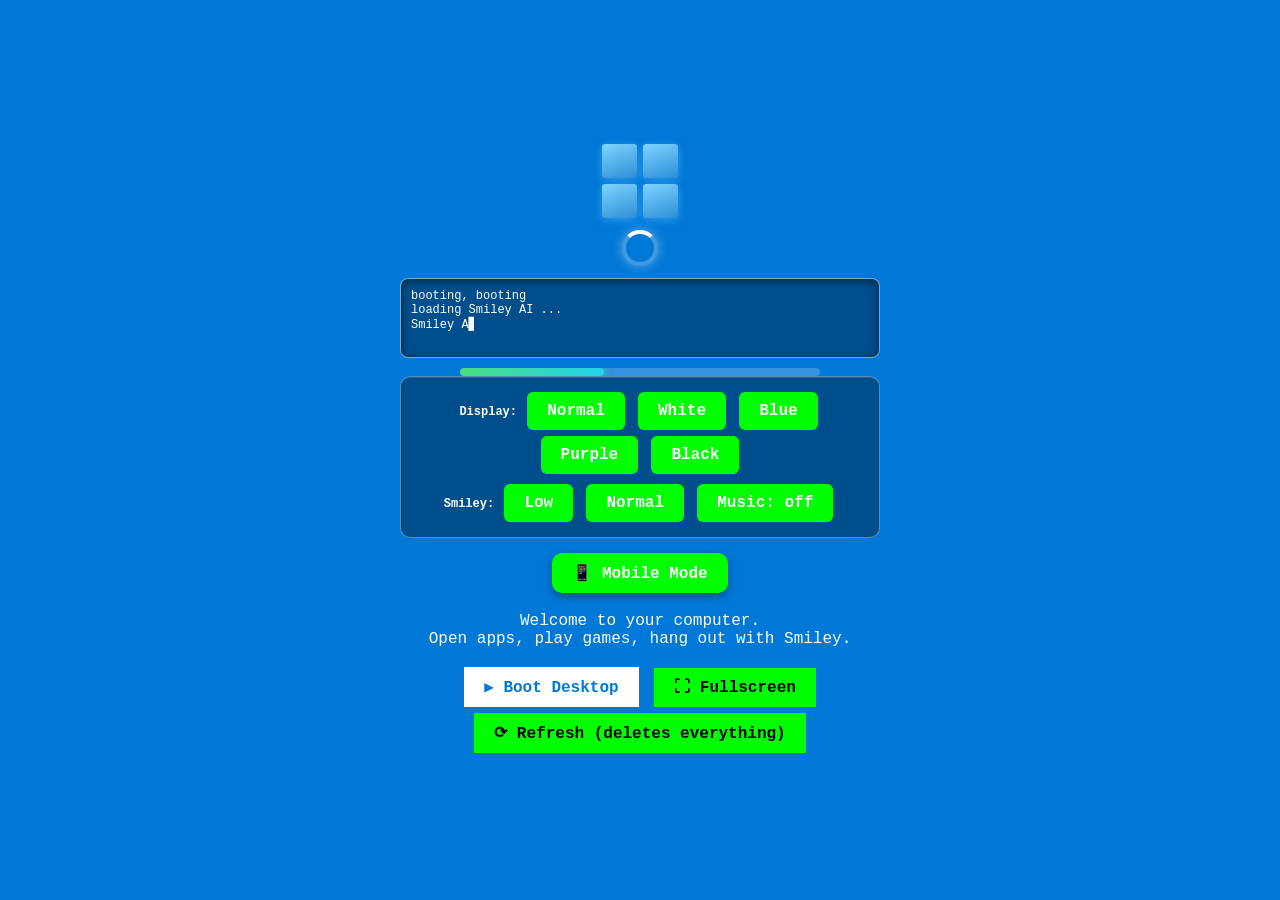
==== index.html @ 7a33d4a6 "Mobile + AI bug fix batch - Apps now open on single click (dblclick never fired on mobile/touch,   s" ====
<!DOCTYPE html>
<html lang="en">
<head>
<meta charset="UTF-8" />
<meta name="viewport" content="width=device-width, initial-scale=1.0" />
<title>Smiley AI</title>
<link rel="stylesheet" href="style.css?v=76" />
</head>
<body>

<!-- BOOT SCREEN - Windows-style booting with settings on the loading screen -->
<div id="boot">
  <div class="boot-screen">
    <div class="win-logo"><span></span><span></span><span></span><span></span></div>
    <div class="win-boot-text">Starting Windows</div>
    <div class="spinner"></div>
    <div id="bootLog"></div>
    <div class="boot-bar"><div class="boot-fill" id="bootFill"></div></div>
    <div class="boot-settings">
      <div><b>Display:</b>
        <button onclick="setWallpaper('default')">Normal</button>
        <button onclick="setWallpaper('white')">White</button>
        <button onclick="setWallpaper('blue')">Blue</button>
        <button onclick="setWallpaper('purple')">Purple</button>
        <button onclick="setWallpaper('black')">Black</button>
      </div>
      <div><b>Smiley:</b>
        <button onclick="applySmileyDetail('low')">Low</button>
        <button onclick="applySmileyDetail('normal')">Normal</button>
        <button id="bootMusicBtn" onclick="toggleMusic()">Music: off</button>
      </div>
    </div>
    <div class="mode-pick">
      <button id="mobileModeBtn" onclick="enableMobileMode()">📱 Mobile Mode</button>
    </div>
    <p>Welcome to your computer.<br>Open apps, play games, hang out with Smiley.</p>
    <div>
      <button id="powerBtn">▶ Boot Desktop</button>
      <button onclick="toggleFullscreen()">⛶ Fullscreen</button>
      <button onclick="location.reload()">⟳ Refresh (deletes everything)</button>
    </div>
  </div>
</div>

<!-- DESKTOP -->
<div id="desktop" class="hidden">
  <div id="icons"></div>
  <div id="windows"></div>

  <!-- Smiley AI desktop pet - cute normal round smiley ball -->
  <div id="smiley" class="hidden">
    <div id="smileyBubble" class="hidden"></div>
    <div id="smileyHat" class="hidden">🎩</div>
    <div id="smileyFace" data-mood="normal" data-detail="normal" data-outfit="none" title="Smiley AI - click to talk, drag to move">
      <div class="s-ear left"></div>
      <div class="s-ear right"></div>
      <div class="s-pixel"></div>
      <div class="s-freckle f1"></div>
      <div class="s-freckle f2"></div>
      <div class="s-freckle f3"></div>
      <div class="s-freckle f4"></div>
      <div class="s-shine"></div>
      <div class="s-cheek left"></div>
      <div class="s-cheek right"></div>
      <div class="s-diamond d1"></div>
      <div class="s-diamond d2"></div>
      <div class="s-diamond d3"></div>
      <div class="s-eyes">
        <div class="s-eye left"><div class="s-pupil"></div><div class="s-sparkle"></div></div>
        <div class="s-eye right"><div class="s-pupil"></div><div class="s-sparkle"></div></div>
      </div>
      <div class="s-mouth"><div class="s-tongue"></div></div>
      <div class="s-shadow"></div>
      <!-- little pop-up hands: hidden unless gesturing (wave / point / thumbs up / down) -->
      <div id="handL" class="s-hand left hidden">👋</div>
      <div id="handR" class="s-hand right hidden">👋</div>
    </div>
  </div>

  <!-- finger/cursor indicator: shows where your mouse or finger is -->
  <div id="fingerCursor">👆</div>

  <!-- MAFIA REVENGE: screen breaks, pixel hand crushes Smiley -->
  <div id="mafiaScreen" class="hidden">
    <div class="crack-overlay"></div>
    <div class="pixel-hand">
      <div class="hand-palm">
        <div class="finger f1"></div><div class="finger f2"></div><div class="finger f3"></div><div class="finger f4"></div>
        <div class="hand-thumb"></div>
      </div>
      <div class="held-smiley"><div class="hs-eye l"></div><div class="hs-eye r"></div><div class="hs-mouth"></div></div>
    </div>
    <div id="bloodSplatter" class="hidden"></div>
    <div class="mafia-text" id="mafiaText"></div>
    <button class="mafia-btn hidden" id="mafiaSellBtn" onclick="startSelling()">🍔 Start selling burgers to survive</button>
  </div>
  <!-- BURGER STAND: earn money for a new computer -->
  <div id="burgerScreen" class="hidden">
    <div class="grill-scene">
      <div class="smoke"></div><div class="smoke s2"></div><div class="smoke s3"></div>
      <div class="grill"></div>
    </div>
    <div class="burger-stand">
      <h2>🍔 Burger Stand</h2>
      <p id="burgerMsg">Tap to grill! Get $10,000 for a new computer.</p>
      <div class="burger-stats">
        <span>Cash: $<b id="burgerCash">0</b></span>
        <span>Goal: $10,000</span>
      </div>
      <button class="burger-btn" id="burgerBtn" onclick="sellBurger()">🍔 GRILL!</button>
      <div class="burger-actions">
        <button onclick="buyNewComputer()">💻 Buy new computer ($10,000)</button>
        <button onclick="buySmileyInstaller()">📦 Buy Installer for Smiley ($500)</button>
        <button onclick="closeBurger()">✕ Close</button>
      </div>
    </div>
  </div>

  <!-- rival AI pets: appear right next to Smiley when downloaded -->
  <div id="pets">
    <div id="petClippy" class="pet hidden"><div class="pet-bub hidden"></div><div class="pet-face clippy-face"><div class="c-eye l"></div><div class="c-eye r"></div><div class="c-mouth"></div></div><div class="pet-name">Clippy</div></div>
    <div id="petByte" class="pet hidden"><div class="pet-bub hidden"></div><div class="pet-face byte-face"><div class="b-antenna"></div><div class="b-eye l"></div><div class="b-eye r"></div><div class="b-mouth"></div></div><div class="pet-name">Byte</div><div id="stolenBoy" class="hidden">🎮</div></div>
    <div id="petLiam" class="pet hidden"><div class="pet-bub hidden"></div><div class="pet-face liam-face"><div class="li-eye l"></div><div class="li-eye r"></div><div class="li-mouth"></div></div><div class="pet-name">Liam</div></div>
    <div id="petScythe" class="pet hidden"><div class="pet-bub hidden"></div><div class="pet-face scythe-face"><div class="s-hat"></div><div class="sc-eye l"></div><div class="sc-eye r"></div><div class="sc-mouth"></div></div><div class="pet-name">Scythe</div></div>
  </div>

  <!-- VERITY MODE: fake hack + blue screen + demonic Smiley -->
  <div id="hackText" class="hidden"></div>
  <div id="bsod" class="hidden">
    <div class="bsod-box">
      <div style="font-size:80px;">:(</div>
      <h2>Your PC ran into a problem and needs to restart.</h2>
      <p>We're just collecting some error info, and then we'll restart for you.</p>
      <p style="font-size:12px;">For more information visit https://www.windows.com/stopcode<br>Stop code: VERITY.EXE</p>
    </div>
  </div>
  <div id="verityReboot" class="hidden">
    <div class="verity-card">
      <p>Smiley is waiting.</p>
      <button onclick="endVerity()">[ Reboot computer ]</button>
    </div>
  </div>
  <!-- DELETE SMILEY MODE: blue screen with animated AI text (no blah blah) -->
  <div id="deleteScreen" class="hidden">
    <div class="bsod-box">
      <div style="font-size:60px;">:(</div>
      <h2>Pixel OS ran into a problem</h2>
      <div id="deleteType"></div>
      <button id="deleteReboot" class="hidden" onclick="endDeleteSmiley()">[ ??? Reboot ]</button>
    </div>
  </div>
  <!-- SMILEY RAMPAGE: angry Smiley uses root commands to delete your computer -->
  <div id="rampageScreen" class="hidden">
    <div class="bsod-box">
      <div style="font-size:60px;">😠</div>
      <h2>DELETED BY SMILEY</h2>
      <div id="rampageType"></div>
      <button id="rampageReboot" class="hidden" onclick="endSmileyRampage()">[ ??? Reboot ]</button>
    </div>
  </div>
  <div id="demonScreen" class="hidden">
    <div class="demon-box">
      <div id="demonFace" data-mood="demonic">
        <div class="s-eyes">
          <div class="s-eye left"><div class="s-pupil"></div></div>
          <div class="s-eye right"><div class="s-pupil"></div></div>
        </div>
        <div class="s-mouth"></div>
      </div>
      <p id="demonText">Why did you say his name?</p>
      <button onclick="endVerity()">[ click to reboot ]</button>
    </div>
  </div>
  <!-- fire alarm aftermath: reboot button -->
  <div id="fireScreen" class="hidden">
    <div class="boom-box">
      <div style="font-size:60px;">🧯</div>
      <h2>FIRE ALARM PULLED.</h2>
      <p>Everything donated to the fire.</p>
      <button onclick="rebootFire()">[ Reboot ]</button>
    </div>
  </div>
  <!-- sprinkler rain inside the room -->
  <div id="sprinkler" class="hidden"></div>
  <!-- water damage shutdown -->
  <div id="waterScreen" class="hidden">
    <div class="boom-box">
      <div style="font-size:60px;">💧</div>
      <h2>Water damaged, shutting down</h2>
    </div>
  </div>
  <div id="flash"></div>
  <!-- Byte farewell secret ending -->
  <div id="byteEnding" class="hidden">
    <div class="boom-box">
      <div style="font-size:50px;">🤖🏠</div>
      <div id="byteEndingText"></div>
      <button onclick="endByteEnding()">[ Continue ]</button>
    </div>
  </div>
  <!-- Scythe aftermath: cyan display, black letters (drag the note to a corner to undo it) -->
  <div id="aftermath" class="hidden">
    <div class="aftermath-box">
      <h2 id="scytheNote" title="grab me... drag me to a corner...">Sorry! I got everything!</h2>
      <p>- ScytheAI</p>
      <p class="aftermath-hint">The note feels loose. Maybe drag it into a corner?</p>
      <button onclick="location.reload()">[ Start over ]</button>
    </div>
  </div>
  <!-- hostile hack: plain white display + forced Delete All panel -->
  <div id="whiteScreen" class="hidden"></div>
  <div id="hackPanel" class="hidden">
    <div class="hack-panel-box">
      <h3>SMILEY.EXE</h3>
      <p>Taking over...</p>
      <button id="deleteAllBtn">Delete All</button>
    </div>
  </div>
  <div id="boomScreen" class="hidden">
    <div class="boom-box">
      <div style="font-size:60px;">💥</div>
      <h2>Valuable AI gone.</h2>
      <p>The computer crashed.</p>
      <button onclick="endBoom()">[ Reboot ]</button>
    </div>
  </div>

  <!-- TASKBAR -->
  <div id="taskbar">
    <button id="startBtn">☰ Start</button>
    <div id="taskItems"></div>
    <div id="cashHud" title="Fake cash - earn it in Games">💰 $5000</div>
    <button id="gbBtn" onclick="quickArcade()" title="Game Boy - quick play for Smiley">🎮</button>
    <button id="scytheRunner" class="hidden" onclick="scytheRun()" title="ScytheAI runner">😱 ScytheAI runner</button>
    <button id="testBtn" class="hidden" onclick="openApp('test')" title="Test Room">🧪</button>
    <button id="closeAllBtn" title="Delete all pop-ups (close all windows)" onclick="closeAllPopups()">✕ pop-ups</button>
    <button id="offBtn" title="Turn off the PC (pause)" onclick="togglePower()">⏻ Off</button>
    <button id="fsBtn" title="Fullscreen" onclick="toggleFullscreen()">⛶ Full</button>
    <button id="putDownBtn" title="Put down the computer and stare at your desk" onclick="putDown()">✋ Put Down</button>
    <div id="clock">12:00</div>
  </div>
  <!-- Steam Support rescue: 7-second window during hacks -->
  <button id="sosBtn" class="hidden" onclick="steamRescue()">🆘 STEAM SUPPORT - say HELP! (<span id="sosN">7</span>s)</button>
  <!-- ScytheAI phone call overlay -->
  <div id="scytheCall" class="hidden">
    <div class="scythe-box">
      <h3>🤠 ScytheAI on the line...</h3>
      <div id="scytheChat"></div>
      <button onclick="hangUpScythe(false)">Hang up</button>
    </div>
  </div>
  <!-- right-click / double-click icon menu (delete icons, delete Smiley AI) -->
  <div id="iconMenu" class="hidden"></div>
  <!-- binary downstream rain for hack mode -->
  <div id="matrix" class="hidden"></div>
  <!-- Incoming spam call popup -->
  <div id="callPopup" class="hidden">
    <div class="call-box">
      <div class="call-ring">📞</div>
      <div id="callFrom">Unknown Number</div>
      <p>Incoming call... answer?</p>
      <div>
        <button id="callAnswer" onclick="answerCall()">Answer</button>
        <button id="callDecline" onclick="declineCall()">Decline</button>
        <button id="callBan" onclick="banCaller()">🚫 Ban</button>
      </div>
    </div>
  </div>
  <!-- Corrupted PC screen (answered spam without Ultra/Admin) -->
  <div id="corruptScreen" class="hidden">
    <div class="bsod-box">
      <div style="font-size:60px;">☠️</div>
      <h2>PC CORRUPTED</h2>
      <div id="corruptType"></div>
      <button id="corruptReboot" class="hidden" onclick="endCorrupt()">[ Reboot ]</button>
    </div>
  </div>
  <!-- PC OFF pause screen: Smiley peeks over the corner -->
  <div id="offScreen" class="hidden">
    <div class="off-box">
      <div style="font-size:50px;">💤</div>
      <h2>PC OFF - paused</h2>
      <p>Everything is taking a nap.</p>
      <button onclick="togglePower()">⏻ Turn back on</button>
    </div>
  </div>
  <!-- PUT DOWN: a normal room - you step away and stare at your desk -->
  <div id="deskScreen" class="hidden">
    <div class="room-wall"></div>
    <div class="room-window"><div class="room-sun"></div></div>
    <div class="room-poster">HANG<br>IN<br>THERE</div>
    <div class="room-alarm" onclick="pullFireAlarm()" title="pull it... if you dare">🔥<br>FIRE</div>
    <div class="room-dim hidden" id="roomDim"></div>
    <div class="room-floor"></div>
    <div class="room-rug"></div>
    <div class="room-desk">
      <div class="rm-coffee" id="roomCoffee" onclick="sipCoffee()" title="sip the coffee"><div class="steam s1"></div><div class="steam s2"></div><div class="steam s3"></div><div class="cup"></div></div>
      <div class="rm-papers"><div class="sheet p1"></div><div class="sheet p2"></div><div class="sheet p3"></div></div>
      <div class="rm-pc"><div class="rm-screen"><div class="rm-bubble">come back!</div><div class="rm-smiley"><div class="rm-eye l"></div><div class="rm-eye r"></div><div class="rm-grin"></div><div class="rm-fist f1"></div><div class="rm-fist f2"></div></div></div><div class="rm-base"></div></div>
      <div class="rm-plant"><div class="leaf l1"></div><div class="leaf l2"></div><div class="leaf l3"></div><div class="pot"></div></div>
    </div>
    <div class="room-pets" id="roomPets"></div>
    <div class="desk-hand">🤚</div>
    <div class="room-caption">
      <h2>Computer: put down.</h2>
      <p id="deskLine">You're looking at your room...</p>
      <button onclick="pickUp()">🖐️ Pick back up</button>
    </div>
  </div>
  <div id="startMenu" class="hidden">
    <button data-app="files">📁 Files</button>
    <button data-app="mail">📧 Mail</button>
    <button data-app="terminal">⌨️ Terminal</button>
    <button data-app="browser">🌐 Browser</button>
    <button data-app="paint">🎨 Paint</button>
    <button data-app="slides">📊 Slides</button>
    <button data-app="games">🎮 Games</button>
    <button data-app="phone">📞 Phone</button>
    <button data-app="firewall">🧱 Firewall</button>
    <button data-app="updates">📋 Updates</button>
    <button data-app="smiley">🙂 Smiley AI</button>
    <button data-app="settings">⚙️ Settings</button>
    <button data-app="installer">📦 Installer</button>
    <button data-app="trash">🗑️ Trash</button>
    <button data-app="dl_clippy">📎 ClippyPlus</button>
    <button data-app="dl_byte">🤖 ByteBuddy</button>
    <button data-app="smileyorg">🌟 Smiley.org</button>
    <button data-app="liam">🧠 Liam AI</button>
    <button data-app="admin" id="startAdmin" class="hidden">🛡️ Admin</button>
  </div>
</div>

<script src="script.js?v=76"></script>
</body>
</html>
---- style.css ----
/* Pixel OS - simple retro desktop style */
* { box-sizing: border-box; font-family: "Courier New", monospace; }
body { margin: 0; background: #1e1e2e; overflow: hidden; user-select: none; }
.hidden { display: none !important; }

/* Boot */
#boot {
  height: 100vh; display: flex; align-items: center; justify-content: center;
  background: #111; color: #0f0;
}
.boot-box { text-align: center; border: 2px solid #0f0; padding: 32px; max-width: 460px; }
.boot-logo { font-size: 28px; font-weight: bold; margin-bottom: 12px; }
/* boot-up log on the main screen */
#bootLog { background: black; border: 1px solid #0f0; text-align: left; font-size: 12px; padding: 10px; min-height: 110px; white-space: pre-wrap; margin-bottom: 12px; }
#bootLog::after { content: "▊"; animation: cursorblink 1s infinite; }
/* settings */
.set-row { margin: 8px 0; }
.set-row label { display: block; padding: 6px; border: 1px solid #ccc; margin-bottom: 4px; cursor: pointer; background: white; }
.set-row input { margin-right: 6px; }
/* LOW: plain round ball - just an emoji, floating */
#smileyFace[data-detail="low"] { background: transparent; border-color: transparent; filter: none; animation: smiley-float 2.4s ease-in-out infinite; }
#smileyFace[data-detail="low"] > *:not(.s-shadow) { display: none; }
#smileyFace[data-detail="low"]::after { content: "🙂"; font-size: 58px; line-height: 64px; }
#smiley.demonic #smileyFace[data-detail="low"]::after { display: none; }
#smiley.eyes-peek #smileyFace::after, #smiley.eyes-peek #smileyFace::before { display: none; }
/* (pulse ring removed - no pulsing effects) */
button { cursor: pointer; font-family: inherit; }
#boot button {
  background: #0f0; border: none; padding: 10px 20px; font-size: 16px; font-weight: bold; margin: 3px;
}
#clearBtn { background: #e53e3e !important; color: white; }

/* Desktop */
#desktop {
  height: 100vh;
  background: linear-gradient(135deg, #2b6cb0, #6b46c1);
  position: relative;
  overflow: hidden;
}
#icons { display: flex; flex-direction: row; gap: 14px; padding: 20px; align-items: flex-start; }
.icon-col { display: flex; flex-direction: column; gap: 14px; width: 110px; }
.icon {
  background: rgba(255,255,255,.12); border: 1px solid transparent;
  color: white; text-align: center; padding: 10px 4px; cursor: pointer; border-radius: 8px;
}
.icon:hover { background: rgba(255,255,255,.25); }
.icon .emoji { font-size: 30px; display: block; }
.icon .badge {
  background: red; color: white; font-size: 11px; border-radius: 10px;
  padding: 0 6px; margin-left: 4px;
}
.icon.selected { background: rgba(255,255,255,.35); border-color: white; }
.icon.restricted { opacity: .45; filter: grayscale(1); }
#closeAllBtn { background: #e53e3e; color: white; border: none; padding: 6px 10px; font-size: 12px; }
#offBtn { background: #4a5568; color: white; border: none; padding: 6px 10px; font-size: 12px; }
/* PC OFF pause screen */
#offScreen {
  position: absolute; inset: 0; z-index: 200; background: #000;
  display: flex; align-items: center; justify-content: center;
}
.off-box { text-align: center; color: #888; }
.off-box button { background: #0f0; border: none; padding: 10px 20px; font-weight: bold; margin-top: 10px; }
/* PUT DOWN: a normal room (wall, window, poster, floor, rug, desk) */
#deskScreen { position: absolute; inset: 0; z-index: 200; overflow: hidden; }
.room-wall { position: absolute; top: 0; left: 0; right: 0; height: 62%; background: linear-gradient(#f2ddb8, #e0c193); }
.room-floor {
  position: absolute; bottom: 0; left: 0; right: 0; height: 38%;
  background: repeating-linear-gradient(90deg, #8b5a2b 0 70px, #7d5025 70px 74px), #8b5a2b;
  border-top: 8px solid #5e3c17;
}
.room-window {
  position: absolute; top: 8%; left: 8%; width: 150px; height: 130px;
  background: linear-gradient(#9adcff, #d8f4ff); border: 8px solid white;
  box-shadow: 0 4px 10px rgba(0,0,0,.25); overflow: hidden;
}
.room-window::before, .room-window::after {
  content: ""; position: absolute; background: white;
}
.room-window::before { left: 50%; top: 0; bottom: 0; width: 6px; margin-left: -3px; }
.room-window::after { top: 50%; left: 0; right: 0; height: 6px; margin-top: -3px; }
.room-sun { position: absolute; top: 12px; right: 14px; width: 34px; height: 34px; background: #ffdf3c; border-radius: 50%; box-shadow: 0 0 14px #ffdf3c; }
.room-poster {
  position: absolute; top: 10%; right: 10%; width: 110px; padding: 14px 6px;
  background: #7a2d2d; color: #ffe9c4; font-weight: bold; text-align: center;
  border: 6px solid #4a1d1d; box-shadow: 0 4px 10px rgba(0,0,0,.25);
}
.room-rug {
  position: absolute; bottom: 6%; left: 50%; transform: translateX(-50%);
  width: 340px; height: 70px; background: radial-gradient(ellipse, #b8324f 55%, #7a2033);
  border-radius: 50%;
}
.room-desk {
  position: absolute; bottom: 30%; left: 50%; transform: translateX(-50%);
  background: #6b4218; border: 3px solid #4a2c0d; border-radius: 6px;
  font-size: 34px; padding: 4px 18px 10px; letter-spacing: 6px;
}
.desk-hand { position: absolute; bottom: 44%; left: 50%; margin-left: 130px; font-size: 60px; animation: press-down 2.4s ease-in-out infinite; }
@keyframes press-down { 0%,100% { transform: translateY(-14px); } 50% { transform: translateY(6px); } }
.room-caption {
  position: absolute; bottom: 3%; left: 50%; transform: translateX(-50%);
  background: rgba(0,0,0,.55); color: #ffe9c4; text-align: center;
  padding: 8px 20px; border-radius: 10px;
}
.room-caption h2 { margin: 0 0 2px; font-size: 18px; }
.room-caption p { margin: 0 0 6px; font-size: 13px; }
.room-caption button { background: #ffe9c4; border: none; padding: 8px 18px; font-weight: bold; }
/* Smiley peeks over the corner while the PC is off */
#smiley.peeking { z-index: 201; }
/* eyes-only peek: body gone, just eyes around the corner */
#smiley.eyes-peek #smileyHat, #smiley.eyes-peek .s-hand { display: none !important; }
#smiley.eyes-peek #smileyFace {
  background: transparent; border-color: transparent; box-shadow: none; filter: none;
  animation: peek-sway 3s ease-in-out infinite;
}
#smiley.eyes-peek #smileyFace > :not(.s-eyes) { display: none !important; }
#smiley.eyes-peek .s-eye { width: 18px; height: 26px; background: white; border-color: #222; animation: blink 4.5s infinite; }
#smiley.eyes-peek .s-pupil { animation: look 3s ease-in-out infinite; }
@keyframes peek-sway { 0%,100% { transform: translateX(0); } 50% { transform: translateX(-10px); } }
/* cube mode (new features board) */
#smileyFace[data-shape="cube"] { border-radius: 16px; }
#smileyFace[data-shape="cube"]::after { border-radius: 16px !important; }
/* (tooth removed - no nose) */
/* (tooth removed - no nose) */
/* (tooth removed - no nose) */
/* (tooth removed - no nose) */
#smileyFace[data-facedetail="max"] .s-sparkle { width: 7px; height: 7px; box-shadow: 0 0 6px white; }
#smileyFace[data-facedetail="max"] .s-pupil { width: 9px; height: 12px; }
/* mail from Smiley: he pops up in Mail and talks for real */
.smiley-mail { border: 2px dashed #e0a800 !important; background: #fffbe8 !important; }
/* double-click / right-click icon menu */
#iconMenu {
  position: absolute; z-index: 80; background: #222; color: white;
  border: 1px solid #555; border-radius: 8px; min-width: 170px;
  box-shadow: 4px 4px 0 rgba(0,0,0,.4);
}
#iconMenu button { display: block; width: 100%; background: none; color: white; border: none; text-align: left; padding: 10px; }
#iconMenu button:hover { background: #444; }
#iconMenu button.danger { color: #ff8080; }
.danger-zone { margin-top: 8px; border-top: 2px dashed #e53e3e; padding-top: 8px; }
.danger-zone button { background: #e53e3e; color: white; border: none; padding: 6px 10px; }

/* Windows */
.window {
  position: absolute; width: 420px; max-width: 92vw; height: 300px;
  background: #f5f5f5; border: 2px solid #333; border-radius: 8px 8px 0 0;
  box-shadow: 6px 6px 0 rgba(0,0,0,.4); display: flex; flex-direction: column;
}
.window.focused { z-index: 10 !important; border-color: #000; }
.win-header {
  background: #333; color: white; padding: 6px 10px; cursor: grab;
  display: flex; justify-content: space-between; align-items: center;
}
.win-header button { background: #e53e3e; color: white; border: none; padding: 2px 8px; }
.win-body { padding: 12px; overflow: auto; flex: 1; }
.win-body input[type=text] { padding: 6px; width: 140px; }
.file { padding: 6px; cursor: pointer; border-bottom: 1px solid #ddd; }
.file:hover { background: #e2e8f0; }
.email { border: 1px solid #ccc; margin-bottom: 8px; padding: 8px; cursor: pointer; background: white; }
.email.open { cursor: default; background: #fffff0; }
#termOut { background: black; color: #0f0; height: 170px; overflow-y: auto; padding: 8px; font-size: 13px; }
#termIn { width: 100%; margin-top: 6px; padding: 8px; background: #111; color: #0f0; border: 1px solid #0f0; }

/* Taskbar */
#taskbar {
  position: absolute; bottom: 0; left: 0; right: 0; height: 40px;
  background: #111; color: white; display: flex; align-items: center; gap: 10px; padding: 0 10px;
}
#startBtn { background: #38a169; color: white; border: none; padding: 6px 12px; font-weight: bold; }
#taskItems { flex: 1; display: flex; gap: 6px; }
.task { background: #333; color: white; border: 1px solid #555; padding: 4px 8px; font-size: 12px; }
#startMenu {
  position: absolute; bottom: 40px; left: 0; background: #222;
  display: flex; flex-direction: column; min-width: 160px;
}
#startMenu button { background: none; color: white; border: none; text-align: left; padding: 10px; }
#startMenu button:hover { background: #444; }

/* Smiley AI - cute normal smiley 🙂 with little arms + feet, nicely animated */
#smiley {
  position: absolute; z-index: 50; transition: left 1.2s ease-in-out, top 1.2s ease-in-out;
  display: flex; flex-direction: column; align-items: center;
}
#smileyFace {
  width: 68px; height: 68px;
  background: radial-gradient(circle at 35% 30%, #fff9c2, #ffd21f 52%, #f59e00);
  border: 3px solid #222; border-radius: 50%;
  position: relative; cursor: grab;
  filter: drop-shadow(2px 4px 0 rgba(0,0,0,.35));
  animation: smiley-float 2.4s ease-in-out infinite;
}
#smileyFace:active { cursor: grabbing; }
/* soft squash + stretch float = cuter than a stiff bounce */
@keyframes smiley-float {
  0%,100% { transform: translateY(0) scale(1,1); }
  30% { transform: translateY(-8px) scale(.97,1.04); }
  60% { transform: translateY(0) scale(1.03,.96); }
}
/* walking waddle while moving between corners */
#smiley.walking #smileyFace { animation: smiley-walk .38s ease-in-out infinite; }
@keyframes smiley-walk { 0% { transform: rotate(-9deg) translateY(0) scale(1,1); } 50% { transform: rotate(9deg) translateY(-5px) scale(.98,1.03); } 100% { transform: rotate(-9deg) translateY(0) scale(1,1); } }
.s-eyes { position: absolute; top: 13px; left: 0; right: 0; display: flex; justify-content: center; gap: 12px; }
.s-eye { width: 15px; height: 19px; background: white; border: 2px solid #222; border-radius: 50%; position: relative; overflow: hidden; animation: blink 4.5s infinite; }
@keyframes blink { 0%,93%,100% { transform: scaleY(1); } 96% { transform: scaleY(.08); } }
.s-pupil { width: 7px; height: 10px; background: #222; border-radius: 50%; position: absolute; left: 2px; top: 5px; animation: look 6s ease-in-out infinite; }
@keyframes look { 0%,100% { transform: translate(0,0); } 25% { transform: translate(-2px,1px); } 50% { transform: translate(2px,-1px); } 75% { transform: translate(0,2px); } }
/* cute eye sparkle */
.s-sparkle { width: 4px; height: 4px; background: white; border-radius: 50%; position: absolute; left: 3px; top: 2px; }
/* rosy cheeks = instant cute */
.s-cheek { position: absolute; top: 32px; width: 12px; height: 8px; background: rgba(255,120,120,.55); border-radius: 50%; }
.s-cheek.left { left: 7px; }
.s-cheek.right { right: 7px; }
/* classic 🙂 smile */
.s-mouth { position: absolute; bottom: 10px; left: 50%; transform: translateX(-50%); width: 32px; height: 11px; border: 3px solid #222; border-top: none; border-radius: 2px 2px 24px 24px; background: transparent; transition: all .15s; }
/* talking: jaw opens downward from the top, teeth pinned at the top */
#smileyFace.talking .s-mouth { height: 12px; background: #7c2d12; border-radius: 8px 8px 12px 12px; border-top: 3px solid #222; }
/* white teeth: drop in only while the jaw is open (talking/happy grins), never at rest */
/* soft ground shadow */
.s-shadow { position: absolute; bottom: -19px; left: 50%; transform: translateX(-50%); width: 44px; height: 9px; background: rgba(0,0,0,.25); border-radius: 50%; animation: shadow 2.4s ease-in-out infinite; }
@keyframes shadow { 0%,100% { transform: translateX(-50%) scale(1); opacity: .8; } 30% { transform: translateX(-50%) scale(.8); opacity: .5; } 60% { transform: translateX(-50%) scale(1.05); opacity: .8; } }
/* moods */
#smileyFace[data-mood="happy"] .s-mouth { height: 18px; background: #7c2d12; border-radius: 8px 8px 16px 16px; border-top: 3px solid #222; }
#smileyFace[data-mood="happy"] { background: radial-gradient(circle at 35% 30%, #fff8c0, #ffe45e 55%, #f5c400); }
#smileyFace[data-mood="worried"] .s-mouth { width: 14px; height: 10px; border-radius: 50%; border: 3px solid #222; background: #7c2d12; }
#smileyFace[data-mood="scared"] { background: #fff3bf; }
#smileyFace[data-mood="scared"] .s-eye { height: 20px; }
#smileyFace[data-mood="scared"] .s-mouth { width: 16px; height: 16px; border-radius: 50%; background: #111; }
#smileyFace[data-mood="cool"] .s-eye { background: #222; }
#smileyFace[data-mood="cool"] .s-pupil { display: none; }
#smileyFace[data-mood="cool"] .s-mouth { border-radius: 0; height: 4px; border: none; border-bottom: 4px solid #222; }
/* NEW emotions: sadness, concern, anger */
#smileyFace[data-mood="sad"] { background: radial-gradient(circle at 35% 30%, #dbeafe, #a9c6f5 60%, #7d9bd6); }
#smileyFace[data-mood="sad"] .s-eye { height: 15px; }
#smileyFace[data-mood="sad"] .s-pupil { top: 6px; }
#smileyFace[data-mood="sad"] .s-mouth { width: 24px; height: 12px; border: 3px solid #222; border-bottom: none; border-radius: 16px 16px 0 0; background: transparent; bottom: 10px; }
#smileyFace[data-mood="sad"] .s-cheek { background: rgba(120,150,255,.5); }
#smileyFace[data-mood="concerned"] .s-eye.left { transform: rotate(-8deg); }
#smileyFace[data-mood="concerned"] .s-eye.right { transform: rotate(8deg); height: 21px; }
#smileyFace[data-mood="concerned"] .s-mouth { width: 18px; height: 6px; border: 3px solid #222; border-radius: 6px; background: transparent; }
#smileyFace[data-mood="angry"] { background: radial-gradient(circle at 35% 30%, #ffc9a8, #ff8a5c 55%, #e0521f); }
#smileyFace[data-mood="angry"] .s-eye { height: 14px; background: white; }
#smileyFace[data-mood="angry"] .s-eye.left { transform: rotate(18deg); }
#smileyFace[data-mood="angry"] .s-eye.right { transform: rotate(-18deg); }
#smileyFace[data-mood="angry"] .s-pupil { background: #7a0d0d; }
#smileyFace[data-mood="angry"] .s-mouth { width: 26px; height: 10px; border: 3px solid #222; border-bottom: none; border-radius: 12px 12px 0 0; background: #5b0b0b; bottom: 10px; }
#smileyFace[data-mood="angry"] .s-cheek { background: rgba(200,30,30,.5); }
/* FURIOUS: face gets angrier in stages (angry -> furious) */
#smileyFace[data-mood="furious"] { background: radial-gradient(circle at 35% 30%, #ff9a7a, #d62f1f 55%, #7a0d0d); border-color: #400; animation: furious-shake .25s infinite; }
#smileyFace[data-mood="furious"] .s-eye { height: 12px; background: #fff; }
#smileyFace[data-mood="furious"] .s-eye.left { transform: rotate(28deg); }
#smileyFace[data-mood="furious"] .s-eye.right { transform: rotate(-28deg); }
#smileyFace[data-mood="furious"] .s-pupil { background: black; width: 8px; height: 8px; }
#smileyFace[data-mood="furious"] .s-mouth { width: 30px; height: 14px; background: black; border-color: #400; border-bottom: none; border-radius: 14px 14px 0 0; bottom: 8px; }
@keyframes furious-shake { 0% { transform: translate(-2px,1px) rotate(-4deg); } 50% { transform: translate(2px,-1px) rotate(4deg); } 100% { transform: translate(-2px,1px) rotate(-4deg); } }
/* screen shake while Smiley rampages with root commands */
#desktop.shaking { animation: screenshake .3s infinite; }
@keyframes screenshake { 0% { transform: translate(0,0); } 25% { transform: translate(-5px,3px); } 50% { transform: translate(4px,-4px); } 75% { transform: translate(-3px,-2px); } 100% { transform: translate(3px,2px); } }
/* little pop-up hands for gestures (wave / point / thumbs up / down) */
.s-hand { position: absolute; top: 18px; font-size: 26px; z-index: 2; filter: drop-shadow(1px 2px 0 rgba(0,0,0,.3)); }
.s-hand.left { left: -30px; }
.s-hand.right { right: -30px; }
.s-hand.pop { animation: hand-pop .3s ease-out; }
@keyframes hand-pop { 0% { transform: scale(0); } 70% { transform: scale(1.25); } 100% { transform: scale(1); } }
.s-hand.wave { animation: hand-wave .4s ease-in-out infinite; }
 50% { transform: rotate(22deg); } }
.s-hand.point { transform: rotate(0); }
.s-hand.thumb { animation: thumb-nod .5s ease-in-out 3; }
@keyframes thumb-nod { 0%,100% { transform: translateY(0); } 50% { transform: translateY(-6px); } }
/* custom rounded mitt hands for thumbs (no pointy emoji): yellow fist + thumb nub */
.s-hand.mitt { width: 26px; height: 30px; background: #ffd93b; border: 3px solid #222; border-radius: 13px; font-size: 0; }
.s-hand.mitt::after {
  content: ""; position: absolute; left: -8px; top: -7px; width: 10px; height: 17px;
  background: #ffd93b; border: 3px solid #222; border-radius: 6px; transform: rotate(-10deg);
}
.s-hand.mitt.up::after { border-bottom: none; }
.s-hand.mitt.down { transform: rotate(180deg); }
.s-hand.mitt.down::after { border-bottom: none; }
/* cooler wave: wide arc + speed lines + whole-body sway */
.s-hand.wave { animation: hand-wave-cool .45s ease-in-out infinite; }
@keyframes hand-wave { 0%,100% { transform: rotate(-18deg); } 50% { transform: rotate(22deg); } }
@keyframes hand-wave-cool {
  0%,100% { transform: rotate(-34deg) translateY(0); }
  25% { transform: rotate(30deg) translateY(-5px); }
  50% { transform: rotate(-22deg) translateY(0); }
  75% { transform: rotate(38deg) translateY(-5px); }
}
.s-hand.wave::after {
  content: ""; position: absolute; left: -15px; top: 0; width: 12px; height: 24px;
  border-left: 3px solid rgba(0,0,0,.35); border-radius: 50%;
  animation: whoosh .45s ease-in-out infinite;
}
@keyframes whoosh { 0%,100% { opacity: .25; transform: translateX(3px); } 50% { opacity: .9; transform: translateX(-3px); } }
#smiley.cool-wave { animation: cool-sway .5s ease-in-out 4; }
@keyframes cool-sway { 0%,100% { transform: translateX(0) rotate(0); } 25% { transform: translateX(-5px) rotate(-3deg); } 75% { transform: translateX(5px) rotate(3deg); } }
/* dance: full spin when he obeys a dance command */
#smiley.dancing #smileyFace { animation: dance-spin .45s linear 3; }
@keyframes dance-spin { to { transform: rotate(360deg); } }
/* demonic */
#smiley.demonic #smileyFace { background: #5b0b0b; border-color: red; filter: drop-shadow(0 0 14px red); animation: demon-shake .2s infinite; }
#smiley.demonic .s-eye { background: #ff1a1a; border-color: #600; box-shadow: 0 0 8px red; }
#smiley.demonic .s-pupil { background: black; width: 4px; height: 12px; }
#smiley.demonic .s-mouth { border-color: red; background: black; height: 20px; border-radius: 4px 4px 14px 14px; }
#smiley.demonic .s-cheek { background: rgba(255,0,0,.5); }
@keyframes demon-shake { 0% { transform: translate(-2px,0) rotate(-5deg);} 50% { transform: translate(2px,0) rotate(5deg);} 100% { transform: translate(-2px,0) rotate(-5deg);} }
/* big demonic face on black screen */
#demonFace { width: 140px; height: 140px; background: #5b0b0b; border: 4px solid red; border-radius: 50%; position: relative; margin: 0 auto; animation: demon-shake .2s infinite; box-shadow: 0 0 40px red; }
#demonFace .s-eyes { top: 36px; gap: 22px; }
#demonFace .s-eye { width: 28px; height: 36px; background: #ff1a1a; border-color: #600; box-shadow: 0 0 12px red; }
#demonFace .s-pupil { width: 8px; height: 24px; background: black; left: 8px; top: 4px; }
#demonFace .s-mouth { bottom: 24px; width: 60px; height: 34px; background: black; border-color: red; border-radius: 6px 6px 30px 30px; }
#smileyBubble {
  background: white; border: 2px solid #333; border-radius: 12px;
  padding: 8px 10px; font-size: 13px; max-width: 200px; margin-bottom: 6px;
  box-shadow: 3px 3px 0 rgba(0,0,0,.3); cursor: pointer;
}
#smileyBubble::after { content: " ✕"; color: #999; font-size: 10px; }
#smileyChat { background: white; border: 1px solid #ccc; height: 140px; overflow-y: auto; padding: 8px; font-size: 13px; }
#smileyChat div { margin-bottom: 4px; }

/* Verity mode overlays */
#hackText {
  position: absolute; inset: 0; z-index: 90; background: black; color: #0f0;
  padding: 30px; font-size: 14px; white-space: pre-wrap; pointer-events: none;
}
#bsod, #deleteScreen {
  position: absolute; inset: 0; z-index: 95; background: #1a4fd6; color: white;
  display: flex; align-items: center; justify-content: center;
}
#deleteScreen { z-index: 97; }
.bsod-box { max-width: 520px; padding: 20px; }
#deleteType {
  background: rgba(0,0,0,.35); padding: 12px; min-height: 150px; font-size: 13px;
  white-space: pre-wrap; margin: 12px 0;
}
#deleteType::after { content: "▊"; animation: cursorblink 1s infinite; }
@keyframes cursorblink { 0%,50% { opacity: 1; } 51%,100% { opacity: 0; } }
#deleteReboot { background: white; color: #1a4fd6; border: none; padding: 10px 16px; font-weight: bold; }
#rampageScreen { z-index: 98; background: #7a0d0d; }
#rampageType { background: rgba(0,0,0,.4); padding: 12px; min-height: 130px; font-size: 13px; white-space: pre-wrap; margin: 12px 0; }
#rampageType::after { content: "▊"; animation: cursorblink 1s infinite; }
#rampageReboot { background: white; color: #7a0d0d; border: none; padding: 10px 16px; font-weight: bold; }
#demonScreen {
  position: absolute; inset: 0; z-index: 96; background: black;
  display: flex; align-items: center; justify-content: center;
}
.demon-box { text-align: center; color: red; }
#demonText { font-size: 24px; margin: 16px 0; }
.demon-box button { background: #333; color: white; border: 1px solid red; padding: 8px 16px; }
/* fake cash HUD */
#cashHud { background: #2d5016; color: #9ae66e; border: 1px solid #9ae66e; padding: 4px 10px; font-size: 13px; font-weight: bold; white-space: nowrap; }
/* Games app: tiny mini-games that earn fake cash + shop to spend it */
.game-box { background: white; border: 2px solid #333; border-radius: 8px; padding: 8px; margin-bottom: 8px; }
.game-box h4 { margin: 0 0 6px; }
#clickerBtn { font-size: 28px; background: #ffd93b; border: 2px solid #222; border-radius: 50%; width: 56px; height: 56px; cursor: pointer; }
#clickerBtn:active { transform: scale(.9); }
.shop-row { display: flex; justify-content: space-between; align-items: center; gap: 6px; background: white; border: 1px solid #ccc; padding: 6px; margin-bottom: 4px; font-size: 12px; }
.shop-row button { background: #38a169; color: white; border: none; padding: 5px 10px; }
.shop-row button:disabled { background: #999; }
/* ULTRA detail: every-pixel-packed - dotted texture, freckles, gloss sweep, big sparkles */
.s-pixel, .s-freckle, .s-shine { display: none; }
/* (sheen sweep removed - no pulsing effects) */
/* (pulse ring removed - no pulsing effects) */
/* hat for Ultra (shop buy, equip in Games shop or Settings) */
#smileyHat { font-size: 32px; margin-bottom: -12px; z-index: 4; animation: smiley-float 2.4s ease-in-out infinite; filter: drop-shadow(1px 2px 0 rgba(0,0,0,.3)); }
/* cat ears outfit (admin): pointy ears with pink insides, ball stays himself */
.s-ear { display: none; position: absolute; top: -24px; width: 24px; height: 26px; background: #f5b800; clip-path: polygon(50% 0%, 100% 100%, 0% 100%); z-index: 1; filter: drop-shadow(1px 1px 0 #222) drop-shadow(-1px 0 0 #222); }
.s-ear.left { left: 7px; transform: rotate(-12deg); }
.s-ear.right { right: 7px; transform: rotate(12deg); }
.s-ear::after { content: ""; position: absolute; left: 50%; bottom: 3px; transform: translateX(-50%); width: 10px; height: 12px; background: #ff9eb0; clip-path: polygon(50% 0%, 100% 100%, 0% 100%); }
#smileyFace[data-outfit="furry"] .s-ear { display: block; }
/* admin panel */
.admin-box { background: #111; color: #0f0; border: 2px solid #0f0; border-radius: 8px; padding: 10px; }
.admin-box h3 { color: #0f0; margin-top: 0; }
.admin-box button { margin: 3px; background: #0f0; border: none; padding: 6px 10px; font-weight: bold; }
.admin-box button.rude { background: #e53e3e; color: white; }
#cashHud.inf { box-shadow: 0 0 12px gold; color: gold; border-color: gold; }
/* ============ ULTRA COMPUTER: everything detailed (wallpaper, icons, windows, files) ============ */
#desktop.ultra {
  background:
    radial-gradient(circle at 20% 15%, rgba(255,255,255,.25), transparent 40%),
    radial-gradient(circle at 85% 80%, rgba(255,200,80,.25), transparent 45%),
    repeating-linear-gradient(0deg, rgba(255,255,255,.03) 0 2px, transparent 2px 4px),
    linear-gradient(135deg, #1a3a6b, #4c1d95 55%, #831843);
}
#desktop.ultra::before {
  content: ""; position: absolute; inset: 0; pointer-events: none;
  background: radial-gradient(ellipse at center, transparent 55%, rgba(0,0,0,.35));
}
#desktop.ultra .icon {
  background: linear-gradient(rgba(255,255,255,.28), rgba(255,255,255,.1));
  border: 1px solid rgba(255,255,255,.5); box-shadow: 0 2px 8px rgba(0,0,0,.4), inset 0 1px 0 rgba(255,255,255,.5);
}
#desktop.ultra .icon .emoji { font-size: 34px; filter: drop-shadow(0 2px 2px rgba(0,0,0,.5)); }
#desktop.ultra .window {
  border: 2px solid #111; border-radius: 12px 12px 8px 8px;
  box-shadow: 8px 8px 0 rgba(0,0,0,.45), 0 0 24px rgba(0,255,255,.15);
}
#desktop.ultra .win-header {
  background: linear-gradient(#4a5568, #1a202c); border-bottom: 1px solid #0ff3;
  text-shadow: 0 1px 2px black;
}
#desktop.ultra .win-body { background: linear-gradient(#ffffff, #e8f4ff); }
#desktop.ultra .file {
  background: white; border: 1px solid #bcd; border-radius: 6px; margin-bottom: 3px;
  box-shadow: 0 1px 3px rgba(0,0,0,.15);
}
#desktop.ultra .file:hover { background: linear-gradient(#ebf8ff, #bee3f8); }
#desktop.ultra .file .fmeta { color: #58a; font-size: 10px; margin-left: 6px; }
#desktop.ultra .email { border-radius: 8px; box-shadow: 0 2px 6px rgba(0,0,0,.15); border: 1px solid #9cf; }
#desktop.ultra #taskbar { background: linear-gradient(#2d3748, #000); border-top: 1px solid #0ff5; }
#desktop.ultra .task { border-radius: 6px; background: linear-gradient(#4a5568, #2d3748); }
#desktop.ultra #cashHud { box-shadow: 0 0 10px #9ae66e; }
#desktop.ultra .slide { border-color: #06c; box-shadow: 4px 4px 0 rgba(0,0,0,.3), 0 0 12px rgba(0,200,255,.25); }
#desktop.ultra #paintCanvas { box-shadow: 0 0 0 2px #06c, 4px 4px 0 rgba(0,0,0,.35); }
/* Ultra wallpaper: a sky full of little yellow smiley balls, Smiley AI style */
#desktop.ultra::after {
  content: ""; position: absolute; inset: 0; pointer-events: none;
  background: radial-gradient(circle at 50% 0%, rgba(255,255,255,.16), transparent 55%);
}
#desktop.ultra #icons { position: relative; z-index: 1; }
/* ============ ULTRA: refined normal yellow ball - detailed, cool, no glow/pulse ============ */
#smileyFace[data-detail="ultra"]::after { display: none; }
#smileyFace[data-detail="ultra"] .s-pixel, #smileyFace[data-detail="ultra"] .s-shine { display: none; }
/* normal eyes, just bigger and more detailed */
/* normal smile, deeper and glossier */
/* ultra moods: same shapes as normal, richer flat colors, no glow */
/* ultra + cube: stays a cube */
#smileyFace[data-detail="ultra"][data-shape="cube"] { border-radius: 16px; }
/* ultra + demonic: horror red (glow stays here - it is scary on purpose) */
#smiley.demonic #smileyFace[data-detail="ultra"] { background: #5b0b0b; border-color: red; border-radius: 50%; }
#smiley.demonic #smileyFace[data-detail="ultra"] .s-eye { background: #ff1a1a; border-color: #600; border-radius: 50%; clip-path: none; box-shadow: 0 0 8px red; }
#smiley.demonic #smileyFace[data-detail="ultra"] .s-pupil { background: black; box-shadow: none; clip-path: none; filter: none; }
#smiley.demonic #smileyFace[data-detail="ultra"] .s-mouth { border-color: red; background: black; border-radius: 4px 4px 14px 14px; }
#smiley.demonic #smileyFace[data-detail="ultra"] .s-cheek { background: rgba(255,0,0,.5); }

/* incoming call popup */
#callPopup {
  position: absolute; inset: 0; z-index: 120; pointer-events: none;
  display: flex; align-items: flex-start; justify-content: center; padding-top: 60px;
}
.call-box {
  pointer-events: auto; background: #111; color: white; border: 2px solid #0f0;
  border-radius: 14px; padding: 16px 24px; text-align: center;
  box-shadow: 0 0 24px rgba(0,255,0,.4);
}
.call-ring { font-size: 40px; animation: ring-buzz .5s ease-in-out infinite; }
@keyframes ring-buzz { 0%,100% { transform: rotate(-12deg); } 50% { transform: rotate(12deg); } }
#callFrom { font-size: 20px; font-weight: bold; margin: 6px 0; }
.call-box button { padding: 8px 16px; margin: 4px; border: none; font-weight: bold; }
#callAnswer { background: #38a169; color: white; }
#callDecline { background: #e53e3e; color: white; }
/* corrupted screen + glitching desktop while Smiley repairs */
#corruptScreen { z-index: 97; background: #3a0d0d; }
#corruptType { background: rgba(0,0,0,.4); padding: 12px; min-height: 110px; font-size: 13px; white-space: pre-wrap; margin: 12px 0; }
#corruptType::after { content: "█"; animation: cursorblink 1s infinite; }
#corruptReboot { background: white; color: #7a0d0d; border: none; padding: 10px 16px; font-weight: bold; }
#desktop.glitching { animation: glitch .25s infinite; }
@keyframes glitch { 0% { transform: translate(0,0); } 25% { transform: translate(-4px,2px); } 50% { transform: translate(3px,-3px); } 75% { transform: translate(-2px,-2px); } 100% { transform: translate(0,0); } }
/* phone app */
.call-log { background: white; border: 1px solid #ccc; min-height: 80px; max-height: 130px; overflow-y: auto; padding: 6px; font-size: 12px; margin-bottom: 6px; }
.call-log div { border-bottom: 1px solid #eee; padding: 2px 0; }

/* verity explosion: growing ball + white flash + crash screen */
#smiley.boom { z-index: 150; }
#smiley.boom #smileyFace { animation: boom-grow .9s ease-in forwards; }
@keyframes boom-grow { 40% { transform: scale(1.6); } 100% { transform: scale(5); opacity: 0; } }
#flash { position: absolute; inset: 0; z-index: 155; background: white; opacity: 0; pointer-events: none; }
#flash.go { animation: flashbang .5s ease-out; }
@keyframes flashbang { 0% { opacity: 0; } 20% { opacity: 1; } 100% { opacity: 0; } }
#boomScreen {
  position: absolute; inset: 0; z-index: 160; background: black; color: #ff5555;
  display: flex; align-items: center; justify-content: center;
}
.boom-box { text-align: center; }
.boom-box button { background: #333; color: white; border: 1px solid #ff5555; padding: 8px 16px; margin-top: 10px; }

/* hacking downstream: binary 1010 rain + glowing terminal */
#matrix { position: absolute; inset: 0; z-index: 90; overflow: hidden; pointer-events: none; background: rgba(0,0,0,.5); }
.mcol { position: absolute; top: -240px; color: #0f0; font-size: 14px; line-height: 1.15; text-shadow: 0 0 6px #0f0; animation: matrix-fall linear infinite; }
@keyframes matrix-fall { to { transform: translateY(125vh); } }
.window.hacking { border-color: #0f0; box-shadow: 0 0 22px #0f0, 6px 6px 0 rgba(0,0,0,.4); }
.window.hacking .win-header { background: linear-gradient(#063, #010); }

/* hacked background: the ENTIRE display becomes 10101, not an overlay visual */
#desktop.hacked-bg.hacked-bg {
  background: #000 url('data:image/svg+xml;utf8,%3Csvg xmlns=%27http://www.w3.org/2000/svg%27 width=%27200%27 height=%27200%27%3E%3Crect width=%27200%27 height=%27200%27 fill=%27%23000%27/%3E%3Ctext x=%278%27 y=%2730%27 font-family=%27monospace%27 font-size=%2716%27 fill=%27%230f0%27%3E101010101011%3C/text%3E%3Ctext x=%278%27 y=%2770%27 font-family=%27monospace%27 font-size=%2716%27 fill=%27%230a0%27%3E010101101010%3C/text%3E%3Ctext x=%278%27 y=%27110%27 font-family=%27monospace%27 font-size=%2716%27 fill=%27%230f0%27%3E110101010011%3C/text%3E%3Ctext x=%278%27 y=%27150%27 font-family=%27monospace%27 font-size=%2716%27 fill=%27%230a0%27%3E001011010101%3C/text%3E%3Ctext x=%278%27 y=%27190%27 font-family=%27monospace%27 font-size=%2716%27 fill=%27%230f0%27%3E101101010100%3C/text%3E%3C/svg%3E');
}
/* middle-finger mitt for flipping off scammers */
.s-hand.flip { width: 26px; height: 28px; background: #ffd93b; border: 3px solid #222; border-radius: 12px; font-size: 0; animation: flip-jab .3s ease-in-out infinite; }
.s-hand.flip::after {
  content: ""; position: absolute; left: 50%; transform: translateX(-50%); top: -17px;
  width: 9px; height: 19px; background: #ffd93b; border: 3px solid #222; border-bottom: none;
  border-radius: 5px 5px 0 0;
}
@keyframes flip-jab { 0%,100% { transform: translateY(0); } 50% { transform: translateY(-7px); } }
/* totally hacked: green tint, pupils replaced by 101 */
#smileyFace[data-mood="hacked"] { background: radial-gradient(circle at 35% 30%, #d8ffd8, #7ae67a 55%, #2d8a2d); }
#smileyFace[data-mood="hacked"] .s-pupil { display: none; }
#smileyFace[data-mood="hacked"] .s-eye::after {
  content: "101"; position: absolute; left: 50%; top: 50%; transform: translate(-50%,-50%);
  font-size: 7px; font-family: monospace; color: #0a0;
}

/* animated room props (no emojis): steaming coffee, papers, PC with Smiley banging out, plant */
.room-desk { display: flex; align-items: flex-end; gap: 22px; letter-spacing: 0; }
/* steaming coffee */
.rm-coffee { position: relative; width: 36px; height: 46px; }
.rm-coffee .cup { position: absolute; bottom: 0; width: 34px; height: 26px; background: #fff; border: 3px solid #4a2c0d; border-radius: 5px 5px 13px 13px; }
.rm-coffee .cup::before { content: ""; position: absolute; top: 2px; left: 3px; right: 3px; height: 8px; background: #6b4218; border-radius: 50%; }
.rm-coffee .steam { position: absolute; bottom: 28px; width: 7px; height: 15px; background: rgba(255,255,255,.75); border-radius: 50%; filter: blur(2px); opacity: 0; animation: steam-up 2.2s ease-in infinite; }
.rm-coffee .s1 { left: 5px; }
.rm-coffee .s2 { left: 14px; animation-delay: .7s; }
.rm-coffee .s3 { left: 23px; animation-delay: 1.4s; }
@keyframes steam-up { 0% { transform: translateY(8px) scaleX(1); opacity: 0; } 30% { opacity: .9; } 100% { transform: translateY(-20px) translateX(-5px) scaleX(1.7); opacity: 0; } }
/* paper stack */
.rm-papers { position: relative; width: 42px; height: 36px; }
.rm-papers .sheet { position: absolute; width: 34px; height: 30px; border: 1px solid #999; border-radius: 2px; background: repeating-linear-gradient(#fff 0 5px, #dde6ee 5px 6px); }
.rm-papers .p1 { transform: rotate(-9deg); left: 0; bottom: 0; }
.rm-papers .p2 { transform: rotate(5deg); left: 5px; bottom: 2px; }
.rm-papers .p3 { transform: rotate(-2deg); left: 2px; bottom: 5px; }
/* little PC with Smiley banging on the glass to get out */
.rm-pc { position: relative; }
.rm-screen { width: 96px; height: 68px; background: linear-gradient(135deg, #2b6cb0, #6b46c1); border: 4px solid #222; border-radius: 7px; position: relative; overflow: hidden; }
.rm-screen::after { content: ""; position: absolute; top: 0; bottom: 0; left: 8px; width: 16px; background: linear-gradient(rgba(255,255,255,.35), transparent); transform: skewX(-12deg); pointer-events: none; }
.rm-base { width: 110px; height: 8px; background: #222; border-radius: 0 0 6px 6px; margin: 0 auto; }
.rm-smiley { position: absolute; bottom: 5px; left: 50%; width: 34px; height: 34px; background: radial-gradient(circle at 35% 30%, #fff6b8, #ffd21f 55%, #f59e00); border: 2px solid #222; border-radius: 50%; animation: bang .65s ease-in-out infinite; }
@keyframes bang { 0%,100% { transform: translateX(-50%) rotate(-11deg); } 50% { transform: translateX(-50%) rotate(11deg) translateY(-4px); } }
.rm-eye { position: absolute; top: 8px; width: 5px; height: 7px; background: #222; border-radius: 50%; }
.rm-eye.l { left: 8px; } .rm-eye.r { right: 8px; }
.rm-grin { position: absolute; bottom: 6px; left: 50%; transform: translateX(-50%); width: 14px; height: 7px; border: 2px solid #222; border-top: none; border-radius: 0 0 10px 10px; }
.rm-fist { position: absolute; top: 12px; width: 9px; height: 9px; background: #ffd21f; border: 2px solid #222; border-radius: 50%; }
.rm-fist.f1 { left: -7px; } .rm-fist.f2 { right: -7px; }
.rm-bubble { position: absolute; top: 3px; left: 3px; font-size: 9px; background: white; border: 1px solid #222; border-radius: 6px; padding: 1px 4px; z-index: 2; }
/* swaying plant */
.rm-plant { position: relative; width: 32px; height: 48px; }
.rm-plant .pot { position: absolute; bottom: 0; width: 30px; height: 18px; background: #b8324f; border: 2px solid #4a2c0d; clip-path: polygon(0 0, 100% 0, 84% 100%, 16% 100%); }
.rm-plant .leaf { position: absolute; bottom: 15px; width: 10px; background: #38a169; border-radius: 50% 50% 0 0; transform-origin: bottom center; animation: leaf-sway 2.6s ease-in-out infinite; }
.rm-plant .l1 { left: 1px; height: 22px; --r: -18deg; }
.rm-plant .l2 { left: 11px; height: 28px; --r: 0deg; }
.rm-plant .l3 { left: 20px; height: 22px; --r: 18deg; }
@keyframes leaf-sway { 0%,100% { transform: rotate(var(--r)); } 50% { transform: rotate(calc(var(--r) + 9deg)); } }

/* biggest command ever: gold-glow BUY INFINITE */
.mega-buy {
  display: block !important; width: 100% !important;
  font-size: 22px !important; font-weight: bold !important;
  padding: 12px !important; margin-top: 8px !important;
  background: linear-gradient(#ffe9a8, #f5b800) !important; color: #4a2c0d !important;
  border: 3px solid gold !important; border-radius: 10px !important;
  animation: mega-glow 1.6s ease-in-out infinite;
}
@keyframes mega-glow { 0%,100% { box-shadow: 0 0 10px gold; } 50% { box-shadow: 0 0 26px gold, 0 0 44px orange; } }

/* fire alarm on the room wall + dim + aftermath screen */
.room-alarm {
  position: absolute; top: 34%; right: 6%; width: 64px; padding: 6px 0;
  background: #c22; color: white; font-weight: bold; text-align: center; font-size: 13px;
  border: 3px solid #600; border-radius: 8px; cursor: pointer; z-index: 3;
  animation: alarm-blink 1s ease-in-out infinite;
}
@keyframes alarm-blink { 0%,100% { box-shadow: 0 0 0px red; } 50% { box-shadow: 0 0 18px red; } }
.room-dim { position: absolute; inset: 0; background: rgba(0,0,0,.55); z-index: 4; pointer-events: none; }
#fireScreen {
  position: absolute; inset: 0; z-index: 210; background: #1a0505; color: #ff7777;
  display: flex; align-items: center; justify-content: center;
}
/* sprinkler rain + water-damage shutdown */
#sprinkler { position: absolute; inset: 0; z-index: 201; pointer-events: none;
  background: repeating-linear-gradient(100deg, transparent 0 18px, rgba(150,200,255,.55) 18px 20px);
  animation: rain-fall .45s linear infinite; }
@keyframes rain-fall { to { background-position: -24px 48px; } }
#waterScreen {
  position: absolute; inset: 0; z-index: 205; background: black; color: white;
  display: flex; align-items: center; justify-content: center;
}
.desk-hand { transition: left .12s ease-out, top .12s ease-out; }

/* hostile hack: plain white display + forced panel */
#whiteScreen { position: absolute; inset: 0; z-index: 150; background: white; }
#smiley.above { z-index: 151; }
#hackPanel {
  position: absolute; inset: 0; z-index: 152; pointer-events: none;
  display: flex; align-items: center; justify-content: center;
}
.hack-panel-box {
  background: #0a0a0a; color: #0f0; border: 3px solid red; border-radius: 10px;
  padding: 20px 34px; text-align: center;
  transform: scale(.6); opacity: 0; transition: transform 1.2s ease-out, opacity 1.2s ease-out;
}
#hackPanel.open .hack-panel-box { transform: scale(1); opacity: 1; }
.hack-panel-box h3 { margin: 0 0 4px; color: red; }
#deleteAllBtn { background: red; color: white; border: none; padding: 12px 26px; font-size: 18px; font-weight: bold; margin-top: 8px; }
#deleteAllBtn.pressed { transform: scale(.9); background: #600; }

/* plain stupid computer: flat gray display when Ultra was taken away */
#desktop.plain { background: #8a8a8a; }
#desktop.plain::after { display: none; }

/* Steam Support SOS: brief rescue window during hacks */
#sosBtn {
  position: absolute; bottom: 52px; left: 50%; transform: translateX(-50%); z-index: 130;
  background: #0a4d8c; color: white; border: 2px solid white; border-radius: 10px;
  padding: 10px 18px; font-weight: bold;
  animation: sos-flash .5s ease-in-out infinite;
}
@keyframes sos-flash { 0%,100% { box-shadow: 0 0 6px white; } 50% { box-shadow: 0 0 22px #4db2ff; } }

/* expressive eyebrows (normal detail upgrade) */

/* ULTRA beauty pass: soft beautiful yellow, big brows, bigger features */

/* display wallpapers: plain white, blue, purple, black */
#desktop.wall-white { background: #f5f5f5; }
#desktop.wall-blue { background: linear-gradient(135deg, #1e3a8a, #3b82f6); }
#desktop.wall-purple { background: linear-gradient(135deg, #4c1d95, #a855f7); }
#desktop.wall-black { background: #0a0a0a; }
/* (hacked-bg wins by specificity below) */

/* Windows-style booting screen */
#boot { background: #0078d7; }
.boot-screen { text-align: center; color: white; max-width: 520px; padding: 20px; }
.win-logo { display: grid; grid-template-columns: 1fr 1fr; gap: 6px; width: 76px; margin: 0 auto 10px; }
.win-logo span { display: block; height: 34px; background: white; border-radius: 3px; }
.spinner { width: 34px; height: 34px; border: 4px solid rgba(255,255,255,.3); border-top-color: #fff; border-radius: 50%; margin: 12px auto; animation: spin 1s linear infinite; }
@keyframes spin { to { transform: rotate(360deg); } }
.boot-screen #bootLog { background: rgba(0,0,0,.35); border: 1px solid rgba(255,255,255,.5); color: #fff; text-align: left; font-size: 12px; padding: 10px; min-height: 80px; white-space: pre-wrap; margin-bottom: 10px; }
.boot-screen #bootLog::after { content: "▊"; animation: cursorblink 1s infinite; }
.boot-settings { background: rgba(0,0,0,.35); border: 1px solid rgba(255,255,255,.4); border-radius: 8px; padding: 8px; margin-bottom: 10px; font-size: 12px; }
.boot-settings div { margin: 4px 0; }
.boot-settings button { background: rgba(255,255,255,.15); color: white; border: 1px solid white; border-radius: 5px; padding: 3px 8px; margin: 2px; font-size: 12px; }
.boot-screen #powerBtn { background: white; color: #0078d7; }

/* Diamond Glow (admin Ultra feature): hand-crafted glowing diamonds */
.s-diamond { display: none; position: absolute; width: 9px; height: 9px; background: #dff6ff; transform: rotate(45deg); box-shadow: 0 0 8px #9be9ff, 0 0 14px #fff; animation: diamond-twinkle 1.8s ease-in-out infinite; z-index: 2; }
#smileyFace[data-diamonds="on"] .s-diamond { display: block; }
.s-diamond.d1 { left: 3px; top: 24px; }
.s-diamond.d2 { right: 3px; top: 15px; animation-delay: .6s; }
.s-diamond.d3 { left: 14px; top: 1px; width: 7px; height: 7px; animation-delay: 1.2s; }
@keyframes diamond-twinkle { 0%,100% { opacity: .4; } 50% { opacity: 1; } }

/* ULTRA smile fix: straight custom grin scaled to ultra, dimple realigned */

/* little tongue: only while talking (mouth open), never at rest or from petting */
.s-tongue { display: none; position: absolute; bottom: 1px; left: 50%; transform: translateX(-50%); width: 12px; height: 6px; background: #ff8fa3; border-radius: 6px 6px 8px 8px; }
#smileyFace[data-mood="normal"].talking .s-tongue,
#smileyFace[data-mood="happy"].talking .s-tongue { display: block; }
#smiley.demonic .s-tongue { display: none !important; }

/* mini Smiley dolls (Paint beret, Slides suit, Updates builder) */
.mini-wrap { display: flex; align-items: center; gap: 8px; margin-bottom: 6px; font-size: 12px; color: #555; }
.mini { width: 34px; height: 34px; border-radius: 50%; background: radial-gradient(circle at 35% 30%, #fff6b8, #ffd21f 55%, #f59e00); border: 2px solid #222; position: relative; flex: none; }
.mini::before { content: ""; position: absolute; top: 9px; left: 7px; width: 5px; height: 7px; background: #222; border-radius: 50%; box-shadow: 9px 0 0 #222; }
.mini::after { content: ""; position: absolute; bottom: 6px; left: 50%; transform: translateX(-50%); width: 14px; height: 7px; border: 2px solid #222; border-top: none; border-radius: 0 0 10px 10px; }
.mini-beret { position: absolute; top: -10px; left: 1px; width: 28px; height: 13px; background: #b8324f; border: 2px solid #222; border-radius: 50%; transform: rotate(-12deg); }
.mini-suit { position: absolute; bottom: 0; left: 50%; transform: translateX(-50%); border-left: 9px solid transparent; border-right: 9px solid transparent; border-bottom: 15px solid white; }
.mini-tie { position: absolute; bottom: 1px; left: 50%; transform: translateX(-50%); width: 7px; height: 15px; background: #c22; clip-path: polygon(25% 0, 75% 0, 100% 25%, 50% 100%, 0 25%); }
.mini-hardhat { position: absolute; top: -12px; left: 2px; right: 2px; height: 14px; background: linear-gradient(#ffd93b, #e0a800); border: 2px solid #222; border-radius: 16px 16px 3px 3px; }
/* main Smiley suit and tie (slides uniform) */
#smileyFace[data-uniform="suit"]::before { content: ""; position: absolute; bottom: 0; left: 50%; transform: translateX(-50%); border-left: 15px solid transparent; border-right: 15px solid transparent; border-bottom: 24px solid white; z-index: 1; }
#smileyFace[data-uniform="suit"]::after { content: ""; position: absolute; bottom: 1px; left: 50%; transform: translateX(-50%); width: 9px; height: 21px; background: #c22; clip-path: polygon(25% 0, 75% 0, 100% 25%, 50% 100%, 0 25%); z-index: 2; }
/* update video: thinker Smiley standing on a brick pile, hammer resting */
.update-video { position: relative; height: 150px; border: 2px solid #333; border-radius: 8px; overflow: hidden; margin-bottom: 8px; background: linear-gradient(#9adcff 60%, #7a9a5a 60%); }
.brick-pile { position: absolute; right: 14px; bottom: 24px; width: 92px; height: 44px; }
.brick-pile .brick { position: absolute; width: 42px; height: 14px; background: #b8542e; border: 2px solid #5e2c14; border-radius: 2px; }
.brick-pile .p1 { left: 0; bottom: 0; }
.brick-pile .p2 { right: 0; bottom: 0; }
.brick-pile .p3 { left: 25px; bottom: 14px; }
.thinker { position: absolute; right: 38px; bottom: 66px; animation: think-sway 3s ease-in-out infinite; }
@keyframes think-sway { 0%,100% { transform: rotate(-3deg); } 50% { transform: rotate(3deg); } }
.thought { position: absolute; top: -24px; left: -6px; font-size: 11px; background: white; border: 2px solid #222; border-radius: 10px; padding: 1px 7px; animation: thought-pulse 3s ease-in-out infinite; }
@keyframes thought-pulse { 0%,100% { opacity: .35; } 50% { opacity: 1; } }
.hammer-rest { position: absolute; right: 8px; bottom: 24px; transform: rotate(68deg); }
.hammer-rest .hammer-handle { width: 5px; height: 26px; background: #8b5a2b; border-radius: 2px; }
.hammer-rest .hammer-head { width: 16px; height: 10px; background: #555; border: 2px solid #222; border-radius: 2px; margin-left: -6px; margin-top: -2px; }
.video-caption { position: absolute; bottom: 0; left: 0; right: 0; text-align: center; font-size: 11px; background: rgba(0,0,0,.55); color: #fff; padding: 3px; }
/* future-update / admin pitch boxes */
.suggestion-box { border: 2px solid #8b5cf6; border-radius: 8px; padding: 10px; margin-top: 10px; background: rgba(139,92,246,.08); }
.suggestion-box h3 { margin: 0 0 6px; }
.suggestion-box p { margin: 0 0 6px; }
.suggestion-box.admin-pitch { border-color: #f59e0b; background: rgba(245,158,11,.1); }
.suggestion-box.admin-pitch h3 { color: #b45309; }
.suggestion-box.user-suggest h3 { color: #6d28d9; }
.suggestion-box input { padding: 6px 8px; border-radius: 6px; border: 1px solid #c4b5fd; }
.suggestion-box button { padding: 6px 12px; border-radius: 6px; border: none; background: #7c3aed; color: #fff; cursor: pointer; }
.suggestion-box button:hover { background: #6d28d9; }


/* hidden quest mail: barely there */
.email.faint { opacity: .45; }

/* verity reboot card: click-through overlay so angry Smiley stays visible */
#verityReboot { position: absolute; inset: 0; z-index: 96; pointer-events: none; display: flex; align-items: flex-end; justify-content: center; padding-bottom: 70px; }
.verity-card { pointer-events: auto; background: rgba(0,0,0,.7); color: white; border: 1px solid #888; border-radius: 10px; padding: 10px 20px; text-align: center; }
.verity-card button { background: white; color: #1a4fd6; border: none; padding: 8px 16px; font-weight: bold; }

/* handheld for arcade Smiley */
.gameboy-wrap { display: flex; align-items: center; gap: 10px; margin-bottom: 6px; }
.gameboy { width: 54px; height: 74px; background: #cbd5e0; border: 3px solid #222; border-radius: 8px; position: relative; flex: none; }
.gameboy .gb-screen { position: absolute; top: 6px; left: 50%; transform: translateX(-50%); width: 34px; height: 26px; background: #9ae66e; border: 2px solid #222; font-size: 12px; text-align: center; line-height: 22px; animation: gb-blink 1s steps(2) infinite; }
@keyframes gb-blink { 50% { opacity: .55; } }
.gameboy .gb-pad { position: absolute; bottom: 8px; left: 6px; width: 14px; height: 14px; background: #222; clip-path: polygon(33% 0, 66% 0, 66% 33%, 100% 33%, 100% 66%, 66% 66%, 66% 100%, 33% 100%, 33% 66%, 0 66%, 0 33%, 33% 33%); }
.gameboy .gb-btn { position: absolute; bottom: 10px; right: 7px; width: 9px; height: 9px; background: #c22; border: 2px solid #222; border-radius: 50%; }

/* rival AI pets */
.pet { position: absolute; z-index: 49; display: flex; flex-direction: column; align-items: center; transition: left 1s ease-in-out, top 1s ease-in-out; }
.pet-face { font-size: 34px; line-height: 1; filter: drop-shadow(2px 3px 0 rgba(0,0,0,.35)); animation: pet-bob 2.2s ease-in-out infinite; }
@keyframes pet-bob { 0%,100% { transform: translateY(0); } 50% { transform: translateY(-5px); } }
.pet-name { font-size: 10px; color: white; background: rgba(0,0,0,.5); border-radius: 6px; padding: 0 5px; margin-top: 2px; }
.pet-bub { background: white; border: 2px solid #333; border-radius: 10px; padding: 5px 8px; font-size: 12px; max-width: 170px; margin-bottom: 4px; box-shadow: 2px 2px 0 rgba(0,0,0,.3); }
#stolenBoy { font-size: 22px; margin-top: -6px; animation: pet-bob 1s ease-in-out infinite; }

/* dev pet-combat visuals */
.pew { position: absolute; width: 8px; height: 8px; background: #0f0; border-radius: 50%; z-index: 120; box-shadow: 0 0 8px #0f0; transform: translate(-50%,-50%); pointer-events: none; }
.hitFlash { filter: brightness(2.4) !important; }
.pet-face.hesitate { animation: hesitate .18s linear infinite; }
@keyframes hesitate { 0%,100% { transform: translateY(0) rotate(0); } 25% { transform: translateX(-3px) rotate(-6deg); } 75% { transform: translateX(3px) rotate(6deg); } }

/* animated rival faces: blinking eyes + talking mouths */
.pet-face { cursor: pointer; }
.clippy-face { width: 30px; height: 50px; background: transparent; border: 4px solid #b9b9d0; border-radius: 15px; position: relative; filter: drop-shadow(1px 2px 0 rgba(0,0,0,.3)); }
.clippy-face::before { content: ""; position: absolute; top: 9px; left: 50%; transform: translateX(-50%); width: 13px; height: 26px; border: 3px solid #b9b9d0; border-radius: 9px; }
.c-eye { position: absolute; top: 12px; width: 8px; height: 11px; background: white; border: 2px solid #222; border-radius: 50%; animation: blink 3.7s infinite; }
.c-eye.l { left: 6px; } .c-eye.r { right: 6px; }
.c-eye::after { content: ""; position: absolute; left: 1px; top: 4px; width: 4px; height: 5px; background: #222; border-radius: 50%; }
.c-mouth { position: absolute; bottom: 7px; left: 50%; transform: translateX(-50%); width: 12px; height: 5px; border: 2px solid #222; border-top: none; border-radius: 0 0 8px 8px; }
.clippy-face.talking .c-mouth, .byte-face.talking .b-mouth { height: 10px; background: #5b1030; }
.byte-face { width: 40px; height: 38px; background: linear-gradient(#8a93a8, #5b6378); border: 3px solid #222; border-radius: 10px; position: relative; }
.b-antenna { position: absolute; top: -11px; left: 50%; transform: translateX(-50%); width: 3px; height: 10px; background: #222; }
.b-antenna::after { content: ""; position: absolute; top: -6px; left: 50%; transform: translateX(-50%); width: 7px; height: 7px; background: red; border-radius: 50%; animation: antenna-blink 1.4s steps(2) infinite; }
@keyframes antenna-blink { 50% { opacity: .25; } }
.b-eye { position: absolute; top: 11px; width: 12px; height: 15px; background: white; border: 2px solid #222; border-radius: 50%; animation: blink 5s infinite; }
.b-eye::after { content: ""; position: absolute; left: 50%; top: 50%; transform: translate(-50%,-50%); width: 5px; height: 8px; background: #2563eb; border-radius: 50%; }
.b-eye.l { left: 6px; } .b-eye.r { right: 6px; }
.b-mouth { position: absolute; bottom: 6px; left: 50%; transform: translateX(-50%); width: 18px; height: 5px; background: repeating-linear-gradient(90deg, #0ff 0 3px, transparent 3px 6px); border-radius: 2px; }

/* animated handheld: bouncing unit, scanline screen, rocking pad, mashing button */
.gameboy { animation: gb-bob 2s ease-in-out infinite; }
@keyframes gb-bob { 0%,100% { transform: translateY(0) rotate(-1deg); } 50% { transform: translateY(-3px) rotate(1deg); } }
.gameboy .gb-screen { overflow: hidden; }
.gameboy .gb-screen::after { content: ''; position: absolute; inset: 0; background: repeating-linear-gradient(0deg, transparent 0 3px, rgba(0,0,0,.18) 3px 4px); }
.gameboy .gb-pad { animation: pad-rock 1s ease-in-out infinite; }
@keyframes pad-rock { 0%,100% { transform: rotate(-10deg); } 50% { transform: rotate(10deg); } }
.gameboy .gb-btn { animation: btn-mash .5s ease-in-out infinite; }
@keyframes btn-mash { 0%,100% { transform: translateY(0); } 50% { transform: translateY(2px); } }
#gbBtn { background: #2d3748; color: white; border: 1px solid #888; border-radius: 6px; padding: 4px 8px; }
.clippy-face.talking .c-mouth { height: 11px; background: #5b1030; }
.byte-face.talking .b-mouth { height: 11px; background: #031a1a; }

/* Liam: purple round ball, chill different face (sleepy eyes, laid-back smile) */
.liam-face { width: 40px; height: 40px; background: radial-gradient(circle at 35% 30%, #d8b4fe, #a855f7 55%, #6b21a8); border: 3px solid #2a1042; border-radius: 50%; position: relative; }
.li-eye { position: absolute; top: 13px; width: 11px; height: 7px; background: white; border: 2px solid #2a1042; border-radius: 45%; animation: blink 4.4s infinite; }
.li-eye.l { left: 6px; transform: rotate(-8deg); } .li-eye.r { right: 6px; transform: rotate(8deg); }
.li-eye::after { content: ''; position: absolute; left: 2px; top: 1px; width: 4px; height: 4px; background: #2a1042; border-radius: 50%; }
.li-mouth { position: absolute; bottom: 7px; left: 50%; transform: translateX(-50%) rotate(-4deg); width: 15px; height: 7px; border: 2px solid #2a1042; border-top: none; border-radius: 0 0 10px 10px; }
.liam-face.talking .li-mouth { height: 11px; background: #4a1042; }
/* Byte farewell secret ending screen */
#byteEnding { position: absolute; inset: 0; z-index: 165; background: black; display: flex; align-items: center; justify-content: center; }
#byteEndingText { color: #9be9ff; font-size: 15px; white-space: pre-wrap; min-height: 90px; margin: 10px 0; }

/* SmileyTube reviews + talking ghost story */
.yt-card { background: white; border: 1px solid #ccc; border-radius: 8px; padding: 8px; margin-bottom: 6px; font-size: 13px; }
.yt-player { background: #111; border-radius: 8px; padding: 12px; margin: 8px 0; text-align: center; }
/* LIVE FIGHT CAM: two brawlers throwing punches */
.fight-stage {
  position: relative; height: 180px; border-radius: 8px; overflow: hidden;
  background: radial-gradient(circle at 50% 30%, #3b2a2a, #1a1216 70%);
  display: flex; justify-content: space-around; align-items: flex-end; padding-bottom: 18px;
}
.fight-stage.shake { animation: cam-shake .45s linear; }
@keyframes cam-shake { 0%,100% { transform: translate(0,0); } 20% { transform: translate(-6px,3px); } 40% { transform: translate(5px,-4px); } 60% { transform: translate(-4px,-2px); } 80% { transform: translate(3px,2px); } }
.fight-stage::after { /* scanline cam grain */
  content: ""; position: absolute; inset: 0; pointer-events: none;
  background: repeating-linear-gradient(0deg, rgba(0,0,0,.18) 0 2px, transparent 2px 4px);
}
.cam-brackets::before, .cam-brackets::after {
  content: ""; position: absolute; width: 22px; height: 22px; border: 3px solid rgba(255,255,255,.75); pointer-events: none;
}
.cam-brackets::before { top: 10px; left: 10px; border-right: none; border-bottom: none; }
.cam-brackets::after { top: 10px; right: 10px; border-left: none; border-bottom: none; }
.live-badge {
  position: absolute; top: 10px; left: 44px; z-index: 4;
  background: #e53e3e; color: white; padding: 2px 10px; border-radius: 4px;
  font-size: 12px; font-weight: bold; letter-spacing: 1px;
}
.live-badge .rec { display: inline-block; width: 9px; height: 9px; background: white; border-radius: 50%; margin-right: 6px; animation: rec-blink 1s steps(2) infinite; }
@keyframes rec-blink { 50% { opacity: 0; } }
.fighter { position: relative; transform: scale(1.55); transform-origin: bottom center; transition: transform .16s ease-out; }
.fighter.left { animation: bounce-idle 1.1s ease-in-out infinite; }
.fighter.right { animation: bounce-idle 1.1s ease-in-out infinite reverse; }
@keyframes bounce-idle { 0%,100% { margin-bottom: 0; } 50% { margin-bottom: 6px; } }
/* lunges + impact */
.fighter.punch-r { transform: scale(1.55) translateX(38px) rotate(-14deg); }
.fighter.punch-l { transform: scale(1.55) translateX(-38px) rotate(14deg); }
.fighter.hit { filter: brightness(2.2) saturate(.4); }
.fighter.ko { transform: scale(1.55) rotate(78deg) translateY(12px); }
.puff {
  position: absolute; top: 38%; width: 64px; height: 64px; margin-left: -32px;
  background: radial-gradient(circle, rgba(255,255,255,.9), rgba(255,255,255,0) 70%);
  border-radius: 50%; z-index: 3; pointer-events: none;
  animation: puff-out .5s ease-out forwards;
}
@keyframes puff-out { 0% { transform: scale(.3); opacity: 1; } 100% { transform: scale(2.1); opacity: 0; } }
.impact-star {
  position: absolute; top: 22%; font-size: 26px; z-index: 4; pointer-events: none;
  animation: star-pop .7s ease-out forwards;
}
@keyframes star-pop { 0% { transform: scale(0) rotate(-30deg); opacity: 1; } 100% { transform: scale(1.8) rotate(25deg); opacity: 0; } }
.mini.yapping { animation: yap-bob .3s ease-in-out infinite; }
@keyframes yap-bob { 0%,100% { transform: translateY(0) scaleY(1); } 50% { transform: translateY(-3px) scaleY(1.06); } }
.yt-stars { color: gold; font-size: 18px; margin-top: 6px; text-shadow: 0 0 6px orange; }
.yt-cap { color: #9be9ff; font-size: 13px; min-height: 20px; margin-top: 4px; }
.ghost-line { font-style: italic; background: #f4f0ff; border-left: 3px solid #a855f7; padding: 6px 8px; margin-bottom: 6px; cursor: pointer; font-size: 13px; }
.ghost-line:hover { background: #e9e2ff; box-shadow: 0 0 8px #a855f7; }

/* Scythe aftermath: cyan display, black letters */
#aftermath { position: absolute; inset: 0; z-index: 220; background: #00b7eb; display: flex; align-items: center; justify-content: center; }
.aftermath-box { text-align: center; color: black; }
.aftermath-box h2 { font-size: 34px; margin: 0 0 6px; }
.aftermath-box button { background: black; color: #00b7eb; border: none; padding: 10px 22px; font-weight: bold; margin-top: 10px; }
.aftermath-hint { font-size: 13px; opacity: .8; }
#scytheNote {
  cursor: grab; display: inline-block; user-select: none;
  padding: 4px 10px; border: 2px dashed black; border-radius: 8px;
  background: rgba(255,255,255,.25); position: relative; z-index: 3;
  touch-action: none;
}
#scytheNote:active { cursor: grabbing; }
#scytheNote.dragging { transform: rotate(-3deg) scale(1.06); box-shadow: 6px 6px 0 rgba(0,0,0,.35); }
/* Scythe desktop pet: stern outlaw with a white cowboy hat */
.scythe-face { width: 40px; height: 40px; background: radial-gradient(circle at 35% 30%, #d8d8e0, #9aa0b0 60%, #5c6272); border: 3px solid #2a2a35; border-radius: 50%; position: relative; }
.s-hat { position: absolute; top: -15px; left: 50%; transform: translateX(-50%); width: 34px; height: 15px; background: #f5f5f5; border: 2px solid #2a2a35; border-radius: 8px 8px 3px 3px; }
.s-hat::after { content: ""; position: absolute; bottom: -5px; left: -9px; width: 52px; height: 7px; background: #f5f5f5; border: 2px solid #2a2a35; border-radius: 4px; }
.sc-eye { position: absolute; top: 13px; width: 8px; height: 9px; background: #2a2a35; border-radius: 50%; animation: blink 4s infinite; }
.sc-eye.l { left: 8px; transform: rotate(14deg); }
.sc-eye.r { right: 8px; transform: rotate(-14deg); }
.sc-mouth { position: absolute; bottom: 8px; left: 50%; transform: translateX(-50%) rotate(-6deg); width: 15px; height: 5px; border: 2px solid #2a2a35; border-top: none; border-radius: 0 0 10px 10px; }
.scythe-face.talking .sc-mouth { height: 10px; background: #5c1010; }
#petScythe .pet-name { background: #5c1010; }

/* ScytheAI call overlay */
#scytheCall { position: absolute; inset: 0; z-index: 125; display: flex; align-items: center; justify-content: center; background: rgba(0,0,0,.5); pointer-events: none; }
.scythe-box { pointer-events: auto; background: #1a0f0a; color: #ffd9a3; border: 3px solid #c22; border-radius: 12px; padding: 14px 20px; width: 330px; }
.scythe-box h3 { margin: 0; }
#scytheChat { min-height: 110px; max-height: 170px; overflow-y: auto; font-size: 13px; margin: 8px 0; }
#scytheChat div { margin-bottom: 4px; }
.scythe-box button { background: #c22; color: white; border: none; padding: 6px 14px; font-weight: bold; }

/* ===== BUGFIX/FEATURE BATCH ===== */
/* 2. windows can grow taller when content overflows */
.window { resize: vertical; overflow: hidden; }
.window[data-app="games"] .win-body { max-height: none; }
.window[data-app="games"] { height: 560px; }
#body-games { min-height: 420px; }

/* 3. animated wallpaper options */
#desktop.wall-aurora {
  background: linear-gradient(120deg, #1a2a6c, #b21f1f, #fdbb2d, #1a2a6c);
  background-size: 400% 400%;
  animation: aurora-flow 14s ease infinite;
}
@keyframes aurora-flow { 0%{background-position:0% 50%} 50%{background-position:100% 50%} 100%{background-position:0% 50%} }
#desktop.wall-grid {
  background: #0b1220;
  background-image: linear-gradient(rgba(80,200,255,.35) 1px, transparent 1px),
                    linear-gradient(90deg, rgba(80,200,255,.35) 1px, transparent 1px);
  background-size: 42px 42px;
  animation: grid-scroll 6s linear infinite;
}
@keyframes grid-scroll { to { background-position: 42px 42px; } }
#desktop.wall-stars {
  background: radial-gradient(circle at 20% 30%, #16213e, #0b1220 70%);
  background-size: 100% 100%;
  animation: star-twinkle 3s ease-in-out infinite alternate;
}
@keyframes star-twinkle { 0% { filter: brightness(.85); } 100% { filter: brightness(1.15); } }
#desktop.wall-stars::before {
  content: ""; position: absolute; inset: 0; pointer-events: none;
  background-image: radial-gradient(2px 2px at 12% 18%, #fff, transparent),
                    radial-gradient(2px 2px at 34% 62%, #fff, transparent),
                    radial-gradient(1px 1px at 58% 30%, #fff, transparent),
                    radial-gradient(2px 2px at 74% 78%, #fff, transparent),
                    radial-gradient(1px 1px at 88% 22%, #fff, transparent),
                    radial-gradient(2px 2px at 44% 88%, #fff, transparent);
  animation: stars-drift 12s linear infinite;
}
@keyframes stars-drift { to { transform: translateY(24px); } }

/* 5. pets hang out in the put-down room */
.room-pets { position: absolute; left: 8%; bottom: 22%; display: flex; gap: 18px; z-index: 6; }
.room-pets .rp { display: flex; flex-direction: column; align-items: center; font-size: 30px; animation: rp-bob 2.2s ease-in-out infinite; }
.room-pets .rp:nth-child(2n) { animation-delay: .5s; }
.room-pets .rp:nth-child(3n) { animation-delay: 1s; }
.room-pets .rp span { font-size: 11px; color: #333; background: rgba(255,255,255,.7); border-radius: 6px; padding: 1px 5px; margin-top: 2px; }
@keyframes rp-bob { 0%,100% { transform: translateY(0); } 50% { transform: translateY(-6px); } }

/* 6. coffee sips */
.rm-coffee { cursor: pointer; transition: transform .2s; }
.rm-coffee:hover { transform: scale(1.08); }
.rm-coffee.sipping { animation: cup-tilt .7s ease-in-out; }
@keyframes cup-tilt { 0%,100% { transform: rotate(0); } 30% { transform: rotate(-22deg) translateY(-6px); } 60% { transform: rotate(-12deg) translateY(-3px); } }
.sip-note {
  position: absolute; bottom: 34%; left: 50%; transform: translateX(-50%);
  background: rgba(0,0,0,.7); color: #fff; font-size: 12px; padding: 4px 10px;
  border-radius: 10px; z-index: 8; white-space: nowrap;
}

/* 4. Smiley breaks out of the screen */
#smiley.breakout { z-index: 210; }
#smiley.breakout #smileyFace {
  animation: break-out 1.6s cubic-bezier(.6,-0.28,.74,.05) forwards;
}
@keyframes break-out {
  0%   { transform: scale(1) rotate(0); filter: drop-shadow(2px 4px 0 rgba(0,0,0,.35)); }
  35%  { transform: scale(1.4) rotate(-18deg); filter: drop-shadow(0 0 22px red); }
  60%  { transform: scale(2.4) rotate(22deg); filter: drop-shadow(0 0 40px red) brightness(1.4); }
  100% { transform: scale(4.2) rotate(-30deg) translateY(-40px); opacity: 0; }
}
#smiley.breakback #smileyFace { animation: break-in .9s cubic-bezier(.2,.9,.3,1.2) forwards; }
@keyframes break-in {
  0% { transform: scale(4.2) rotate(-30deg); opacity: 0; }
  100% { transform: scale(1) rotate(0); opacity: 1; }
}

/* ===== ANIMATED HATS (all six + extras) ===== */
#smileyHat { transform-origin: 50% 90%; }
#smileyHat[data-hat="top"]     { animation: hat-elegant 3.2s ease-in-out infinite; }
#smileyHat[data-hat="cap"]     { animation: hat-wiggle 1.8s ease-in-out infinite; }
#smileyHat[data-hat="cowboy"]  { animation: hat-tip 4s ease-in-out infinite; }
#smileyHat[data-hat="grad"]    { animation: hat-bounce 1.4s ease-in-out infinite; }
#smileyHat[data-hat="helmet"]  { animation: hat-steady 2.8s ease-in-out infinite; }
#smileyHat[data-hat="beanie"]  { animation: hat-squash 1.6s ease-in-out infinite; }
@keyframes hat-elegant { 0%,100% { transform: rotate(-3deg) translateY(0); } 50% { transform: rotate(3deg) translateY(-3px); } }
@keyframes hat-wiggle  { 0%,100% { transform: rotate(-11deg); } 50% { transform: rotate(11deg); } }
@keyframes hat-tip     { 0%,70%,100% { transform: rotate(0) translateY(0); } 80% { transform: rotate(-18deg) translateY(-5px); } 90% { transform: rotate(-18deg) translateY(-5px); } }
@keyframes hat-bounce  { 0%,100% { transform: translateY(0) scale(1); } 50% { transform: translateY(-7px) scale(1.06); } }
@keyframes hat-steady  { 0%,100% { transform: translateY(0); } 50% { transform: translateY(-3px); } }
@keyframes hat-squash  { 0%,100% { transform: scale(1,1); } 50% { transform: scale(1.12,.86); } }
/* grad tassel + sparkle flourish */
#smileyHat[data-hat="grad"]::after {
  content: "✦"; position: absolute; right: -12px; top: -2px; font-size: 13px; color: gold;
  animation: tassel-swing 1.4s ease-in-out infinite;
}
@keyframes tassel-swing { 0%,100% { transform: rotate(-20deg); } 50% { transform: rotate(20deg); } }
#smileyHat[data-hat="top"]::after, #smileyHat[data-hat="cowboy"]::after {
  content: "✦"; position: absolute; left: -13px; top: -4px; font-size: 11px; color: #fff;
  animation: sparkle-blink 2s ease-in-out infinite;
}
@keyframes sparkle-blink { 0%,100% { opacity: 0; transform: scale(.6); } 50% { opacity: 1; transform: scale(1.2); } }

/* ===== MORE DETAILED COMPUTER ===== */
#desktop {
  background:
    radial-gradient(circle at 22% 18%, rgba(255,255,255,.18), transparent 42%),
    radial-gradient(circle at 80% 82%, rgba(0,0,0,.28), transparent 55%),
    linear-gradient(135deg, #2b6cb0 0%, #5b4b9e 55%, #7b3fa0 100%);
}
#icons .icon {
  border: 1px solid rgba(255,255,255,.35); border-radius: 12px;
  background: linear-gradient(160deg, rgba(255,255,255,.18), rgba(255,255,255,.05));
  box-shadow: 0 3px 10px rgba(0,0,0,.28);
  transition: transform .12s ease, box-shadow .12s ease;
}
#icons .icon:hover { transform: translateY(-3px); box-shadow: 0 8px 18px rgba(0,0,0,.4); }
#icons .icon .emoji { filter: drop-shadow(1px 2px 2px rgba(0,0,0,.35)); }
.window {
  border-radius: 10px 10px 6px 6px;
  box-shadow: 0 10px 28px rgba(0,0,0,.42), 0 2px 6px rgba(0,0,0,.25);
}
.win-header {
  background: linear-gradient(180deg, #4a5568, #2d3748);
  border-radius: 10px 10px 0 0; text-shadow: 0 1px 2px rgba(0,0,0,.5);
}
.win-body { background: linear-gradient(180deg, #fafbff, #eef2f8); }
#taskbar {
  background: linear-gradient(180deg, #232a36, #12161d);
  border-top: 1px solid rgba(255,255,255,.12);
  box-shadow: 0 -4px 16px rgba(0,0,0,.4);
}
#startBtn { border-radius: 8px; box-shadow: 0 2px 6px rgba(0,0,0,.35); }
.task { border-radius: 6px; background: linear-gradient(180deg, #46505f, #2c3540); }
#cashHud { border-radius: 8px; }

/* boot progress bar */
.boot-bar { height: 8px; background: rgba(255,255,255,.2); border-radius: 6px; overflow: hidden; margin: 8px auto 0; max-width: 360px; }
.boot-fill { height: 100%; width: 0; border-radius: 6px; background: linear-gradient(90deg, #4ade80, #22d3ee); transition: width .25s ease; box-shadow: 0 0 8px rgba(74,222,128,.7); }

/* ===== BIG HAND-GESTURE ANIMATIONS ===== */
.s-hand.mirror { transform: scaleX(-1); }
.s-hand.clap   { animation: hand-clap .32s ease-in-out infinite; }
@keyframes hand-clap { 0%,100% { transform: translateX(0); } 50% { transform: translateX(-12px) rotate(-12deg); } }
.s-hand.clap.mirror { animation-name: hand-clap-r; }
@keyframes hand-clap-r { 0%,100% { transform: scaleX(-1) translateX(0); } 50% { transform: scaleX(-1) translateX(-12px) rotate(-12deg); } }
.s-hand.bounc  { animation: hand-bounc .5s ease-in-out infinite; }
@keyframes hand-bounc { 0%,100% { transform: translateY(0) scale(1); } 50% { transform: translateY(-12px) scale(1.12); } }
.s-hand.punch  { animation: hand-punch .45s ease-out infinite; }
@keyframes hand-punch { 0% { transform: translateX(0); } 40% { transform: translateX(16px) rotate(-10deg); } 100% { transform: translateX(0); } }
.s-hand.wiggle { animation: hand-wiggle .32s ease-in-out infinite; }
@keyframes hand-wiggle { 0%,100% { transform: rotate(-16deg); } 50% { transform: rotate(16deg); } }
.s-hand.shrug  { animation: hand-shrug .6s ease-in-out infinite; }
@keyframes hand-shrug { 0%,100% { transform: translateY(2px) rotate(-8deg); } 50% { transform: translateY(-8px) rotate(8deg); } }
.s-hand.spin   { animation: hand-spin .7s linear infinite; }
@keyframes hand-spin { to { transform: rotate(360deg); } }
.s-hand.pulse  { animation: hand-pulse .6s ease-in-out infinite; }
@keyframes hand-pulse { 0%,100% { transform: scale(1); } 50% { transform: scale(1.28); } }
.s-hand.flex   { animation: hand-flex .55s ease-in-out infinite; }
@keyframes hand-flex { 0%,100% { transform: rotate(-6deg) scale(1); } 50% { transform: rotate(10deg) scale(1.18); } }
.s-hand.sway   { animation: hand-sway 1s ease-in-out infinite; }
@keyframes hand-sway { 0%,100% { transform: rotate(-8deg); } 50% { transform: rotate(8deg); } }
.s-hand.snap   { animation: hand-snap .28s ease-out 3; }
@keyframes hand-snap { 0% { transform: rotate(0) scale(1); } 50% { transform: rotate(-22deg) scale(1.18); } 100% { transform: rotate(0) scale(1); } }
.s-hand.jazz   { animation: hand-jazz .5s ease-in-out infinite; }
@keyframes hand-jazz { 0%,100% { transform: rotate(-14deg) translateY(0); } 50% { transform: rotate(14deg) translateY(-8px); } }
.s-hand.salute { animation: hand-salute .7s ease-in-out 2; }
@keyframes hand-salute { 0%,100% { transform: rotate(0) translateY(0); } 50% { transform: rotate(-30deg) translateY(-4px); } }
.s-hand.shake  { animation: hand-shake .3s ease-in-out infinite; }
@keyframes hand-shake { 0%,100% { transform: translateY(0) rotate(-8deg); } 50% { transform: translateY(-6px) rotate(8deg); } }
.s-hand.mitt.flip { animation: flip-jab .3s ease-in-out infinite; }

/* gesture picker grid */
.gesture-grid { display: flex; flex-wrap: wrap; gap: 4px; margin-top: 6px; }
.gesture-grid .gbtn { font-size: 11px; padding: 4px 7px; border: 1px solid #c7d2fe; border-radius: 6px; background: #eef2ff; cursor: pointer; }
.gesture-grid .gbtn:hover { background: #c7d2fe; transform: translateY(-1px); }

/* ===== HAND-MADE HATS (CSS-drawn, no emoji) ===== */
#smileyHat { width: 58px; height: 34px; margin-bottom: -4px; font-size: 0; position: relative; }
#smileyHat[data-hat] { animation: hat-float 2.6s ease-in-out infinite; }
@keyframes hat-float { 0%,100% { transform: translateY(0) rotate(-1deg); } 50% { transform: translateY(-4px) rotate(1deg); } }
/* shared: draw with base + ::before (brim) + ::after (accent) */
#smileyHat[data-hat]::before, #smileyHat[data-hat]::after { content: ""; position: absolute; }

/* TOP HAT */
#smileyHat[data-hat="top"]::before { left: 18px; top: 2px; width: 22px; height: 24px; background: #222; border: 2px solid #000; border-radius: 3px; }
#smileyHat[data-hat="top"]::after { left: 4px; top: 24px; width: 50px; height: 8px; background: #111; border: 2px solid #000; border-radius: 50%; }

/* CAP */
#smileyHat[data-hat="cap"]::before { left: 12px; top: 2px; width: 34px; height: 22px; background: #3b82f6; border: 2px solid #1e3a8a; border-radius: 20px 20px 4px 4px; }
#smileyHat[data-hat="cap"]::after { left: 8px; top: 20px; width: 42px; height: 8px; background: #2563eb; border: 2px solid #1e3a8a; border-radius: 4px 10px 4px 4px; }
/* COWBOY */
#smileyHat[data-hat="cowboy"]::before { left: 14px; top: 4px; width: 30px; height: 20px; background: #b5651d; border: 2px solid #7a410d; border-radius: 16px 16px 4px 4px; }
#smileyHat[data-hat="cowboy"]::after { left: 0; top: 18px; width: 58px; height: 10px; background: #c77424; border: 2px solid #7a410d; border-radius: 50%; }
/* GRAD (mortarboard + tassel) */
#smileyHat[data-hat="grad"]::before { left: 6px; top: 6px; width: 46px; height: 22px; background: #1a202c; transform: rotate(-8deg) skewX(-8deg); border: 2px solid #000; border-radius: 3px; }
#smileyHat[data-hat="grad"]::after { left: 26px; top: 0; width: 6px; height: 26px; background: #ecc94b; border-radius: 3px; transform-origin: top; animation: tassel-sw 1.3s ease-in-out infinite; }
@keyframes tassel-sw { 0%,100% { transform: rotate(-18deg); } 50% { transform: rotate(18deg); } }
/* HELMET */
#smileyHat[data-hat="helmet"]::before { left: 12px; top: 2px; width: 34px; height: 24px; background: #f6e05e; border: 2px solid #b7791f; border-radius: 18px 18px 4px 4px; }
#smileyHat[data-hat="helmet"]::after { left: 8px; top: 22px; width: 42px; height: 7px; background: #ecc94b; border: 2px solid #b7791f; border-radius: 4px; }
/* BEANIE */
#smileyHat[data-hat="beanie"]::before { left: 12px; top: 2px; width: 34px; height: 22px; background: #e53e3e; border: 2px solid #7a1313; border-radius: 18px 18px 4px 4px; }
#smileyHat[data-hat="beanie"]::after { left: 24px; top: -8px; width: 10px; height: 10px; background: #fff; border: 2px solid #7a1313; border-radius: 50%; }

/* ===== COMPUTER DETAIL PASS ===== */
/* desktop: layered depth + subtle vignette + soft noise */
#desktop::before {
  content: ""; position: absolute; inset: 0; pointer-events: none; z-index: 0;
  background:
    radial-gradient(ellipse at 30% 20%, rgba(255,255,255,.12), transparent 55%),
    radial-gradient(ellipse at 75% 85%, rgba(0,0,0,.32), transparent 60%),
    url('data:image/svg+xml;utf8,<svg xmlns="http://www.w3.org/2000/svg" width="6" height="6"><rect width="6" height="6" fill="transparent"/><rect width="1" height="1" x="2" y="2" fill="rgba(255,255,255,0.035)"/></svg>');
}
#icons, #windows { position: relative; z-index: 1; }
#smiley { position: absolute; z-index: 50; }
#pets { position: absolute; z-index: 49; }
#taskbar { position: absolute; z-index: 60; }
#icons { z-index: 2; }

/* icons: bevelled, glassy, snappy hover */
.icon {
  background: linear-gradient(165deg, rgba(255,255,255,.28), rgba(255,255,255,.06) 60%, rgba(0,0,0,.10));
  border: 1px solid rgba(255,255,255,.45); border-radius: 12px;
  box-shadow: 0 4px 12px rgba(0,0,0,.32), inset 0 1px 0 rgba(255,255,255,.5);
}
.icon:hover { transform: translateY(-4px) scale(1.03); box-shadow: 0 12px 22px rgba(0,0,0,.42); }
.icon:active { transform: translateY(-1px) scale(.98); }
.icon .emoji { filter: drop-shadow(1px 2px 2px rgba(0,0,0,.35)); }
.icon .badge { box-shadow: 0 2px 4px rgba(0,0,0,.3); }
.icon.selected { outline: 2px solid rgba(255,255,255,.9); }

/* windows: glass frame, richer header, pretty scrollbars */
.window { border: 1px solid rgba(0,0,0,.35); box-shadow: 0 16px 40px rgba(0,0,0,.45), 0 3px 10px rgba(0,0,0,.3); }
.win-header {
  background: linear-gradient(180deg, #5b6577 0%, #3b4354 55%, #2c333f 100%);
  border-bottom: 1px solid rgba(255,255,255,.15);
  text-shadow: 0 1px 2px rgba(0,0,0,.6);
}
.win-header button { border-radius: 5px; box-shadow: 0 1px 3px rgba(0,0,0,.35); }
.win-header button:hover { filter: brightness(1.15); }
.win-body { background: linear-gradient(180deg, #fdfdff, #e9eef5); }
.win-body ::-webkit-scrollbar { width: 12px; height: 12px; }
.win-body ::-webkit-scrollbar-track { background: rgba(0,0,0,.06); border-radius: 8px; }
.win-body ::-webkit-scrollbar-thumb { background: linear-gradient(180deg, #9aa5b5, #6b7686); border-radius: 8px; border: 2px solid rgba(255,255,255,.4); }
.win-body ::-webkit-scrollbar-thumb:hover { background: linear-gradient(180deg, #b6c0cd, #7d8894); }

/* taskbar: glossy, clock + buttons polished */
#taskbar {
  background: linear-gradient(180deg, rgba(35,42,54,.98), rgba(14,18,24,.98));
  border-top: 1px solid rgba(255,255,255,.18);
  box-shadow: 0 -6px 18px rgba(0,0,0,.45);
}
#startBtn {
  background: linear-gradient(180deg, #4fc97a, #2f9c56);
  border-radius: 9px; box-shadow: 0 3px 8px rgba(0,0,0,.4), inset 0 1px 0 rgba(255,255,255,.35);
}
#startBtn:hover { filter: brightness(1.1); }
.task { border: 1px solid rgba(255,255,255,.2); box-shadow: 0 2px 5px rgba(0,0,0,.35); }
#clock {
  font-variant-numeric: tabular-nums; padding: 3px 10px; border-radius: 8px;
  background: rgba(255,255,255,.08); border: 1px solid rgba(255,255,255,.15);
}
#cashHud { box-shadow: 0 2px 8px rgba(0,0,0,.35), inset 0 1px 0 rgba(255,255,255,.3); }

/* start menu: rounded, shadowed, nicer hover */
#startMenu {
  background: linear-gradient(180deg, rgba(30,36,48,.98), rgba(18,22,30,.98));
  border: 1px solid rgba(255,255,255,.18); border-radius: 10px 10px 0 0;
  box-shadow: 0 -6px 24px rgba(0,0,0,.5); overflow: hidden;
}
#startMenu button { transition: background .12s, padding-left .12s; }
#startMenu button:hover { background: rgba(255,255,255,.12); padding-left: 16px; }

/* boot screen: refined Windows-ish detail */
.boot-screen .win-logo span {
  background: linear-gradient(160deg, #7fd4ff, #2b8fd6);
  border-radius: 3px; box-shadow: 0 2px 8px rgba(80,180,255,.55);
}
.spinner {
  width: 36px; height: 36px; border: 4px solid rgba(255,255,255,.25);
  border-top-color: #fff; border-radius: 50%;
  animation: spin 1s linear infinite; box-shadow: 0 0 12px rgba(255,255,255,.35);
}
#bootLog {
  border: 1px solid rgba(255,255,255,.45); border-radius: 8px;
  box-shadow: inset 0 2px 10px rgba(0,0,0,.5);
}
.boot-settings { border: 1px solid rgba(255,255,255,.35); border-radius: 10px; box-shadow: inset 0 1px 0 rgba(255,255,255,.12); }
.boot-settings button { border-radius: 6px; transition: background .12s; }
.boot-settings button:hover { background: rgba(255,255,255,.32); }

/* ===== WINDOWS EDITION: the whole computer becomes an exact Windows copy ===== */
.win-boot-text { display: none; }

/* --- Windows boot/loading screen --- */
#boot.windows-mode {
  background: radial-gradient(ellipse at 50% 35%, #1f6fd0 0%, #0c3f8f 55%, #06214f 100%);
}
#boot.windows-mode .win-boot-text {
  display: block; color: #eaf3ff; font-family: "Segoe UI", sans-serif;
  font-size: 24px; letter-spacing: 1px; margin: 10px 0 4px; text-shadow: 0 2px 8px rgba(0,0,0,.4);
}
#boot.windows-mode .win-logo span {
  background: linear-gradient(160deg, #6fc3ff, #2b8fd6);
  border-radius: 2px; box-shadow: 0 3px 12px rgba(90,180,255,.6);
}
#boot.windows-mode #bootLog,
#boot.windows-mode .boot-bar,
#boot.windows-mode .boot-settings { display: none; }
#boot.windows-mode .spinner { border-top-color: #cfe6ff; }
#boot.windows-mode p { color: #cfe6ff; font-family: "Segoe UI", sans-serif; }
#boot.windows-mode button {
  background: #2b8fd6 !important; color: white !important; border-radius: 4px;
}

/* --- Windows desktop background (classic blue) --- */
#desktop.windows-mode {
  background:
    radial-gradient(ellipse at 50% 45%, rgba(120,180,255,.35), transparent 60%),
    linear-gradient(160deg, #2b6cb0 0%, #1e4e8c 55%, #16375f 100%);
}
#desktop.windows-mode::before {
  background:
    radial-gradient(ellipse at 30% 25%, rgba(255,255,255,.12), transparent 55%),
    url('data:image/svg+xml;utf8,<svg xmlns="http://www.w3.org/2000/svg" width="8" height="8"><rect width="8" height="8" fill="transparent"/><rect width="1" height="1" x="2" y="2" fill="rgba(255,255,255,0.03)"/></svg>');
}

/* --- Windows taskbar (Windows 10/11 style) --- */
#desktop.windows-mode #taskbar {
  background: linear-gradient(180deg, rgba(23,32,46,.97), rgba(14,20,30,.99));
  border-top: 1px solid rgba(255,255,255,.12);
}
#desktop.windows-mode #startBtn {
  background: transparent; color: #cfe0f5; border-radius: 6px;
  box-shadow: none; border: 1px solid transparent;
}
#desktop.windows-mode #startBtn:hover { background: rgba(255,255,255,.12); }
#desktop.windows-mode .task {
  background: linear-gradient(180deg, rgba(255,255,255,.10), rgba(255,255,255,.04));
  border: 1px solid rgba(255,255,255,.12); border-radius: 4px;
}

/* --- Windows window chrome (light gray + blue title bar) --- */
#desktop.windows-mode .window {
  background: #f0f0f0; border: 1px solid #7a7a7a; border-radius: 6px 6px 0 0;
  box-shadow: 0 10px 30px rgba(0,0,0,.5);
}
#desktop.windows-mode .win-header {
  background: linear-gradient(180deg, #4a90e2, #2b6cb0);
  border-bottom: 1px solid #2b6cb0; border-radius: 6px 6px 0 0;
}
#desktop.windows-mode .win-body { background: #ffffff; }
#desktop.windows-mode .win-header button { background: #e81123; border-radius: 2px; }

/* --- Windows start menu --- */
#desktop.windows-mode #startMenu {
  background: linear-gradient(180deg, rgba(30,40,55,.98), rgba(20,28,40,.98));
  border: 1px solid rgba(255,255,255,.18); border-radius: 0;
}

/* ===== MOBILE / RESPONSIVE (was completely broken on phones) ===== */
@media (max-width: 820px) {
  #desktop { height: 100vh; }
  #icons {
    flex-direction: row; gap: 8px; padding: 8px; width: 100%;
    box-sizing: border-box; overflow-x: auto; overflow-y: hidden;
  }
  .icon-col { width: 84px; gap: 8px; }
  .icon { padding: 6px 2px; border-radius: 8px; }
  .icon .emoji { font-size: 22px; }
  .icon { font-size: 10px; }
  .window {
    width: 94vw !important; max-width: 94vw; 
    height: 62vh !important; resize: none;
  }
  .win-header { padding: 6px 8px; font-size: 13px; }
  .win-body { font-size: 13px; padding: 8px; }
  .win-body input, .win-body button { font-size: 13px; padding: 8px; min-height: 34px; }
  #taskbar { padding: 4px 6px; gap: 5px; }
  #startBtn, #closeAllBtn, #offBtn, #putDownBtn, .task { padding: 6px 8px; font-size: 11px; }
  #cashHud { font-size: 11px; padding: 4px 6px; }
  #clock { font-size: 11px; }
  #smiley { transform: scale(.82); transform-origin: bottom right; }
  #smileyHat { transform: scale(.85); }
  .boot-screen { padding: 16px; max-width: 92vw; }
  .boot-settings button { padding: 10px 12px; min-height: 40px; }
  #boot button { padding: 12px 18px; min-height: 44px; font-size: 15px; }
  .gesture-grid .gbtn { font-size: 12px; padding: 8px; min-height: 36px; }
  .shop-row { flex-wrap: wrap; }
}
/* tiny phones */
@media (max-width: 420px) {
  .icon-col { width: 72px; }
  .icon .emoji { font-size: 18px; }
  .icon { font-size: 9px; }
  #smiley { transform: scale(.72); }
  .window { width: 96vw !important; max-width: 98vw !important; }
}
/* boot + all overlays must fill the screen on mobile */
#boot, #desktop, #offScreen, #deskScreen, #whiteScreen, #bsod,
#demonScreen, #boomScreen, #corruptScreen, #rampageScreen,
#fireScreen, #waterScreen, #aftermath, #demonScreen, #verityReboot {
  max-width: 100vw;
}

/* touch drag needs touch-action:none so the page doesn't scroll while dragging */
#smileyFace, .win-header, #scytheNote, .pet-face, .rm-coffee, .rm-pc {
  touch-action: none;
}
html, body { touch-action: manipulation; }

/* ===== TASKBAR FIX: bottom of screen never clipped, mobile or desktop ===== */
#taskbar {
  flex-wrap: nowrap; overflow-x: auto; overflow-y: hidden;
  scrollbar-width: none; -ms-overflow-style: none;
}
#taskbar::-webkit-scrollbar { display: none; }
#taskbar > * { flex-shrink: 0; white-space: nowrap; }
#taskItems { min-width: 0; overflow: hidden; flex-shrink: 1; }
@media (max-width: 820px) {
  #taskbar {
    gap: 4px; padding: 4px 6px; height: 44px;
    overflow-x: auto; scrollbar-width: none;
  }
  #taskbar::-webkit-scrollbar { display: none; }
  #taskbar > * { padding: 5px 7px !important; font-size: 11px; }
  #startBtn, #closeAllBtn, #offBtn, #putDownBtn { padding: 5px 8px !important; }
  #cashHud { font-size: 10px; }
  #clock { font-size: 11px; padding: 3px 6px; }
}
@media (max-width: 420px) {
  #taskbar { gap: 3px; padding: 3px 4px; }
  #taskbar > * { font-size: 10px; padding: 4px 5px !important; }
}
#taskbar { z-index: 60; }
#startMenu { z-index: 61; }

/* ===== FULL SCREEN: fill the whole viewport on phone + desktop ===== */
html, body {
  width: 100%; height: 100%; margin: 0; padding: 0; overflow: hidden;
}
#boot, #desktop, #offScreen, #deskScreen, #whiteScreen, #bsod, #demonScreen,
#boomScreen, #corruptScreen, #rampageScreen, #fireScreen, #waterScreen,
#aftermath, #verityReboot, #byteEnding, #scytheCall, #callPopup, #hackPanel {
  width: 100vw !important;
  height: 100vh;            /* fallback */
  height: 100dvh;           /* mobile: follows the real visible screen */
  max-width: none !important;
  left: 0 !important; top: 0 !important;
}
/* fill behind notches / rounded corners on phones */
#boot, #desktop {
  padding-left: env(safe-area-inset-left);
  padding-right: env(safe-area-inset-right);
  padding-top: env(safe-area-inset-top);
  padding-bottom: env(safe-area-inset-bottom);
}
/* full-screen button */
#fsBtn { background: #4a5568; color: white; border: 1px solid #888; border-radius: 6px; padding: 6px 10px; }
@media (max-width: 820px) {
  #fsBtn { padding: 5px 8px; font-size: 11px; }
}
/* body stays locked so nothing scrolls outside the screen */
body { overscroll-behavior: none; position: fixed; inset: 0; }

/* ===== MOBILE MODE (forced via button) + BUTTON FIXES ===== */
.mode-pick { display: flex; justify-content: center; margin: 12px 0; }
#mobileModeBtn {
  background: linear-gradient(180deg, #4fc97a, #2f9c56); color: white;
  border: none; border-radius: 10px; padding: 12px 22px; font-size: 15px;
  font-weight: bold; box-shadow: 0 3px 10px rgba(0,0,0,.35); cursor: pointer;
}
body.mobile-mode #boot button,
body.mobile-mode #desktop button {
  min-height: 42px; padding: 10px 14px; font-size: 14px; border-radius: 8px;
}
body.mobile-mode .window {
  width: 96vw !important; max-width: 96vw !important; 
  height: 70vh !important; resize: none !important;
}
body.mobile-mode .win-body input,
body.mobile-mode .win-body button {
  min-height: 42px; padding: 10px 12px; font-size: 14px;
}
body.mobile-mode .shop-row { flex-wrap: wrap; gap: 6px; }
body.mobile-mode .shop-row button { width: 100%; min-height: 40px; }
body.mobile-mode .gesture-grid .gbtn { min-height: 40px; padding: 8px 10px; font-size: 13px; }
body.mobile-mode #taskbar { height: 52px; gap: 5px; overflow-x: auto; }
body.mobile-mode #taskbar > * { min-height: 40px; padding: 8px 10px; font-size: 12px; }
body.mobile-mode #startMenu button { padding: 12px; min-height: 44px; font-size: 14px; }
body.mobile-mode .icon { padding: 10px 4px; font-size: 11px; }
body.mobile-mode .icon .emoji { font-size: 26px; }
body.mobile-mode #smiley { transform: scale(.85); transform-origin: bottom right; }

/* ===== FINGER / CURSOR INDICATOR: shows where your mouse or finger is ===== */
#fingerCursor {
  position: fixed; z-index: 9999; pointer-events: none;
  font-size: 22px; transform: translate(-30%, -60%);
  opacity: 0; transition: opacity .15s;
  filter: drop-shadow(1px 2px 2px rgba(0,0,0,.4));
}
#fingerCursor.show { opacity: .95; }
#fingerCursor.down { transform: translate(-30%, -60%) scale(1.25); }
@media (pointer: coarse) {
  #fingerCursor { font-size: 30px; }
}

/* ===== POPUP SIZE FIX: windows no longer huge on desktop or mobile ===== */
.window {
  width: 420px !important;
  height: 320px !important;
  max-width: 92vw !important;
  max-height: 74vh !important;
  resize: both; overflow: hidden;
}
.window[data-app="games"] { height: 380px !important; }
#body-games { min-height: 0 !important; max-height: none; }
.win-body { overflow: auto; }
@media (max-width: 820px) {
  .window {
    width: 90vw !important; max-width: 94vw !important;
    height: 52vh !important; max-height: 66vh !important;
    resize: vertical;
  }
  .window[data-app="games"] { height: 56vh !important; max-height: 70vh !important; }
}
@media (max-width: 420px) {
  .window {
    width: 92vw !important; max-width: 94vw !important;
    height: 48vh !important; max-height: 62vh !important;
  }
}
body.mobile-mode .window {
  width: 92vw !important; max-width: 94vw !important; 
  height: 52vh !important; max-height: 66vh !important; resize: vertical !important;
}
body.mobile-mode .window[data-app="games"] { height: 56vh !important; max-height: 70vh !important; }

/* ===== MOBILE POPUPS: compact, not huge (wins over all earlier window rules) ===== */
@media (max-width: 820px) {
  .window {
    width: 86vw !important;
    max-width: 88vw !important;
    height: 40vh !important;
    max-height: 52vh !important;
    
  }
  .window[data-app="games"] { height: 46vh !important; max-height: 56vh !important; }
}
@media (max-width: 420px) {
  .window {
    width: 88vw !important; max-width: 90vw !important; 
    height: 38vh !important; max-height: 50vh !important;
  }
  .window[data-app="games"] { height: 44vh !important; max-height: 54vh !important; }
}
body.mobile-mode .window {
  width: 86vw !important; max-width: 88vw !important; 
  height: 40vh !important; max-height: 52vh !important;
}
body.mobile-mode .window[data-app="games"] { height: 46vh !important; max-height: 56vh !important; }

/* ===== MOBILE: truly small popups (size only - drag controls position) ===== */
@media (max-width: 820px) {
  .window {
    width: 78vw !important; max-width: 82vw !important;
    height: 34vh !important; max-height: 42vh !important;
  }
  .window[data-app="games"] { height: 40vh !important; max-height: 48vh !important; }
}
@media (max-width: 420px) {
  .window {
    width: 82vw !important; max-width: 86vw !important;
    height: 32vh !important; max-height: 40vh !important;
  }
  .window[data-app="games"] { height: 38vh !important; max-height: 46vh !important; }
}

/* ===== MAFIA: broken screen + pixel hand crushing Smiley ===== */
#mafiaScreen { position: absolute; inset: 0; z-index: 300; background: #0a0a0a; overflow: hidden; }
.crack-overlay {
  position: absolute; inset: 0; z-index: 2;
  background:
    linear-gradient(45deg, transparent 47%, rgba(255,255,255,.28) 48%, rgba(255,255,255,.28) 50%, transparent 51%),
    linear-gradient(75deg, transparent 47%, rgba(255,255,255,.22) 48%, rgba(255,255,255,.22) 50%, transparent 51%),
    linear-gradient(105deg, transparent 47%, rgba(255,255,255,.18) 48%, rgba(255,255,255,.18) 50%, transparent 51%),
    linear-gradient(135deg, transparent 47%, rgba(255,255,255,.22) 48%, rgba(255,255,255,.22) 50%, transparent 51%);
  background-size: 60% 60%, 70% 80%, 80% 70%, 90% 90%;
  background-position: 10% 15%, 80% 25%, 30% 80%, 70% 70%;
  background-repeat: no-repeat;
  pointer-events: none;
}
/* pixel hand (blocky, rises from the bottom holding Smiley) */
.pixel-hand {
  position: absolute; bottom: -120px; left: 50%; transform: translateX(-50%);
  z-index: 3; animation: hand-rise 1.1s cubic-bezier(.2,.8,.3,1.2) forwards;
}
@keyframes hand-rise { to { bottom: 28%; } }
.hand-palm { position: relative; width: 90px; height: 110px; background: #e8b782; border: 4px solid #2a2a2a; border-radius: 16px 16px 8px 8px; image-rendering: pixelated; }
.hand-palm::after { /* blocky pixel shading */
  content: ""; position: absolute; inset: 6px;
  background:
    linear-gradient(90deg, rgba(0,0,0,.14) 12%, transparent 12% 24%, rgba(0,0,0,.14) 24% 36%, transparent 36% 48%, rgba(0,0,0,.14) 48% 60%, transparent 60% 72%, rgba(0,0,0,.14) 72% 84%, transparent 84%),
    linear-gradient(0deg, rgba(0,0,0,.10) 12%, transparent 12% 24%, rgba(0,0,0,.10) 24% 36%, transparent 36% 48%, rgba(0,0,0,.10) 48% 60%, transparent 60%);
  border-radius: 12px;
}
.finger { position: absolute; top: -46px; width: 16px; height: 52px; background: #e8b782; border: 3px solid #2a2a2a; border-radius: 8px 8px 4px 4px; }
.finger.f1 { left: 2px; }
.finger.f2 { left: 22px; top: -52px; }
.finger.f3 { left: 42px; top: -52px; }
.finger.f4 { left: 62px; top: -46px; }
.hand-thumb { position: absolute; top: 22px; right: -18px; width: 16px; height: 40px; background: #e8b782; border: 3px solid #2a2a2a; border-radius: 8px; transform: rotate(-24deg); }
/* Smiley being held / crushed */
.held-smiley {
  position: absolute; bottom: 8px; left: 50%; transform: translateX(-50%);
  width: 42px; height: 42px; background: radial-gradient(circle at 35% 30%, #fff6b8, #ffd21f 55%, #f59e00);
  border: 3px solid #222; border-radius: 50%; z-index: 4;
  animation: crush 1.4s ease-in 1.2s forwards;
}
@keyframes crush {
  0% { transform: translateX(-50%) scale(1); }
  60% { transform: translateX(-50%) scale(1.1); }
  100% { transform: translateX(-50%) scale(1, .25); opacity: .5; }
}
.hs-eye { position: absolute; top: 11px; width: 6px; height: 8px; background: #222; border-radius: 50%; }
.hs-eye.l { left: 8px; } .hs-eye.r { right: 8px; }
.hs-mouth { position: absolute; bottom: 6px; left: 50%; transform: translateX(-50%); width: 18px; height: 12px; background: #222; border-radius: 4px; animation: maw .3s steps(2) infinite; }
@keyframes maw { 50% { height: 6px; } }
.mafia-text {
  position: absolute; top: 22%; left: 50%; transform: translateX(-50%); z-index: 5;
  color: #ff4d4d; font-size: 30px; font-weight: bold; text-align: center;
  text-shadow: 0 2px 12px red, 0 0 24px red; width: 90%;
  animation: mflash .4s steps(2) infinite;
}
@keyframes mflash { 50% { opacity: .55; } }
.mafia-btn {
  position: absolute; bottom: 8%; left: 50%; transform: translateX(-50%); z-index: 6;
  background: #ff4d4d; color: white; border: none; border-radius: 10px;
  padding: 14px 22px; font-size: 15px; font-weight: bold;
}

/* ===== BURGER STAND ===== */
#burgerScreen { position: absolute; inset: 0; z-index: 310; background: linear-gradient(160deg, #7c3f1d, #4a2312); display: flex; align-items: center; justify-content: center; }
.burger-stand { text-align: center; color: #fff; max-width: 360px; width: 92vw; }
.burger-stand h2 { margin: 0 0 8px; }
.burger-stats { display: flex; justify-content: space-between; margin: 12px 0; background: rgba(0,0,0,.35); border-radius: 8px; padding: 10px; }
.burger-btn {
  font-size: 22px; padding: 20px 28px; border: none; border-radius: 14px;
  background: linear-gradient(180deg, #ffb703, #e08900); color: #4a2312;
  font-weight: bold; box-shadow: 0 6px 0 #a5620a; cursor: pointer;
}
.burger-btn:active { transform: translateY(3px); box-shadow: 0 3px 0 #a5620a; }
.burger-actions { margin-top: 14px; display: flex; flex-direction: column; gap: 8px; }
.burger-actions button { min-height: 42px; border: none; border-radius: 8px; background: rgba(255,255,255,.9); color: #4a2312; font-weight: bold; }

/* ===== BIGGER pixel hand + blood splatter on Smiley's death ===== */
.pixel-hand { transform: translateX(-50%) scale(1.65); transform-origin: bottom center; }
@keyframes hand-rise { to { bottom: 34%; } }
#bloodSplatter {
  position: absolute; inset: 0; z-index: 4; pointer-events: none;
}
#bloodSplatter.splatter::before, #bloodSplatter.splatter::after {
  content: ""; position: absolute; left: 50%; top: 62%; border-radius: 50%;
}
#bloodSplatter.splatter::before {
  width: 260px; height: 260px; margin-left: -130px; margin-top: -130px;
  background: radial-gradient(circle, rgba(180,0,0,.9) 0 28%, rgba(140,0,0,.75) 28% 45%, transparent 46%);
  animation: blood-burst .6s ease-out forwards;
}
#bloodSplatter.splatter::after {
  width: 400px; height: 300px; margin-left: -200px; margin-top: -150px;
  background:
    radial-gradient(circle at 20% 30%, rgba(160,0,0,.85) 0 8px, transparent 9px),
    radial-gradient(circle at 78% 22%, rgba(160,0,0,.85) 0 6px, transparent 7px),
    radial-gradient(circle at 30% 72%, rgba(160,0,0,.85) 0 7px, transparent 8px),
    radial-gradient(circle at 70% 78%, rgba(160,0,0,.85) 0 10px, transparent 11px),
    radial-gradient(circle at 52% 12%, rgba(160,0,0,.85) 0 5px, transparent 6px),
    radial-gradient(circle at 88% 52%, rgba(160,0,0,.85) 0 6px, transparent 7px),
    radial-gradient(circle at 12% 58%, rgba(160,0,0,.85) 0 5px, transparent 6px);
  animation: blood-spray .7s ease-out forwards;
}
@keyframes blood-burst {
  0% { transform: scale(.3); opacity: 0; }
  40% { opacity: 1; }
  100% { transform: scale(1.15); opacity: .92; }
}
@keyframes blood-spray {
  0% { transform: scale(.4); opacity: 0; }
  50% { opacity: 1; }
  100% { transform: scale(1.08); opacity: .8; }
}

/* ===== SQUEEZE CRUSH + SCREEN SLIDE-OFF REVEALING THE GRILL ===== */
/* hand squeezes to crush */
.pixel-hand.squeeze { animation: hand-squeeze .9s ease-in forwards; }
@keyframes hand-squeeze {
  0% { transform: translateX(-50%) scale(1.65); }
  45% { transform: translateX(-50%) scale(1.85) rotate(-3deg); }
  100% { transform: translateX(-50%) scale(1.65); }
}
.pixel-hand.squeeze .finger { animation: finger-clench .9s ease-in forwards; }
@keyframes finger-clench { 0% { top: -52px; } 100% { top: -22px; } }
.pixel-hand.squeeze .hand-thumb { animation: thumb-clench .9s ease-in forwards; }
@keyframes thumb-clench { 0% { right: -18px; } 100% { right: -2px; } }
.held-smiley.squeeze { animation: smiley-squeeze 1s ease-in 1.2s forwards; }
@keyframes smiley-squeeze {
  0% { transform: translateX(-50%) scale(1); }
  40% { transform: translateX(-50%) scale(1.18, .82); }
  75% { transform: translateX(-50%) scale(1.05, .55); opacity: .7; }
  100% { transform: translateX(-50%) scale(1.2, .2); opacity: .35; }
}
/* broken screen slides off, revealing the grill scene */
#mafiaScreen.slide-off .crack-overlay {
  animation: crack-slide 1.1s cubic-bezier(.6,.05,.9,.3) forwards;
}
#mafiaScreen.slide-off .pixel-hand,
#mafiaScreen.slide-off .held-smiley,
#mafiaScreen.slide-off #bloodSplatter,
#mafiaScreen.slide-off .mafia-text {
  animation: away-slide 1.1s cubic-bezier(.6,.05,.9,.3) forwards;
}
@keyframes crack-slide { to { transform: translateY(-110%) rotate(2deg); opacity: .2; } }
@keyframes away-slide { to { transform: translateY(-120%) rotate(2deg); opacity: 0; } }
#mafiaScreen.slide-off { background: transparent; }
/* burger grill scene behind the stand */
#burgerScreen { background: linear-gradient(180deg, #2c3e50 0%, #4a2c17 45%, #6b3d1f 100%); }
#burgerScreen .grill-scene {
  position: absolute; inset: 0; overflow: hidden; z-index: 0;
}
.grill {
  position: absolute; bottom: 18%; left: 50%; transform: translateX(-50%);
  width: 260px; height: 120px; background: #333; border: 6px solid #222; border-radius: 12px;
}
.grill::before { /* grill grate */
  content: ""; position: absolute; inset: 10px;
  background: repeating-linear-gradient(90deg, #555 0 4px, transparent 4px 12px);
}
.grill::after { /* flames */
  content: ""; position: absolute; bottom: -18px; left: 20px; right: 20px; height: 34px;
  background: linear-gradient(0deg, #ff6b00, #ffcc00, transparent);
  border-radius: 50% 50% 40% 40%; animation: flame .5s ease-in-out infinite alternate;
}
@keyframes flame { 0% { transform: scaleY(1); } 100% { transform: scaleY(1.25); } }
.smoke {
  position: absolute; bottom: 40%; left: 50%; width: 40px; height: 40px; margin-left: -20px;
  background: rgba(200,200,200,.5); border-radius: 50%; animation: smoke-rise 3s linear infinite;
}
.smoke.s2 { animation-delay: 1s; margin-left: 8px; }
.smoke.s3 { animation-delay: 2s; margin-left: -32px; }
@keyframes smoke-rise {
  0% { transform: translateY(0) scale(1); opacity: .5; }
  100% { transform: translateY(-140px) scale(2.2); opacity: 0; }
}
.burger-stand { position: relative; z-index: 1; }

/* ===== FINAL: popups stay small on mobile (wins over all earlier window rules) ===== */
@media (max-width: 820px), (pointer: coarse) {
  .window {
    width: 80vw !important; max-width: 84vw !important;
    height: 36vh !important; max-height: 44vh !important;
    resize: none !important;
  }
  .window[data-app="games"] { height: 42vh !important; max-height: 50vh !important; }
  .win-body { overflow-y: auto; }
}
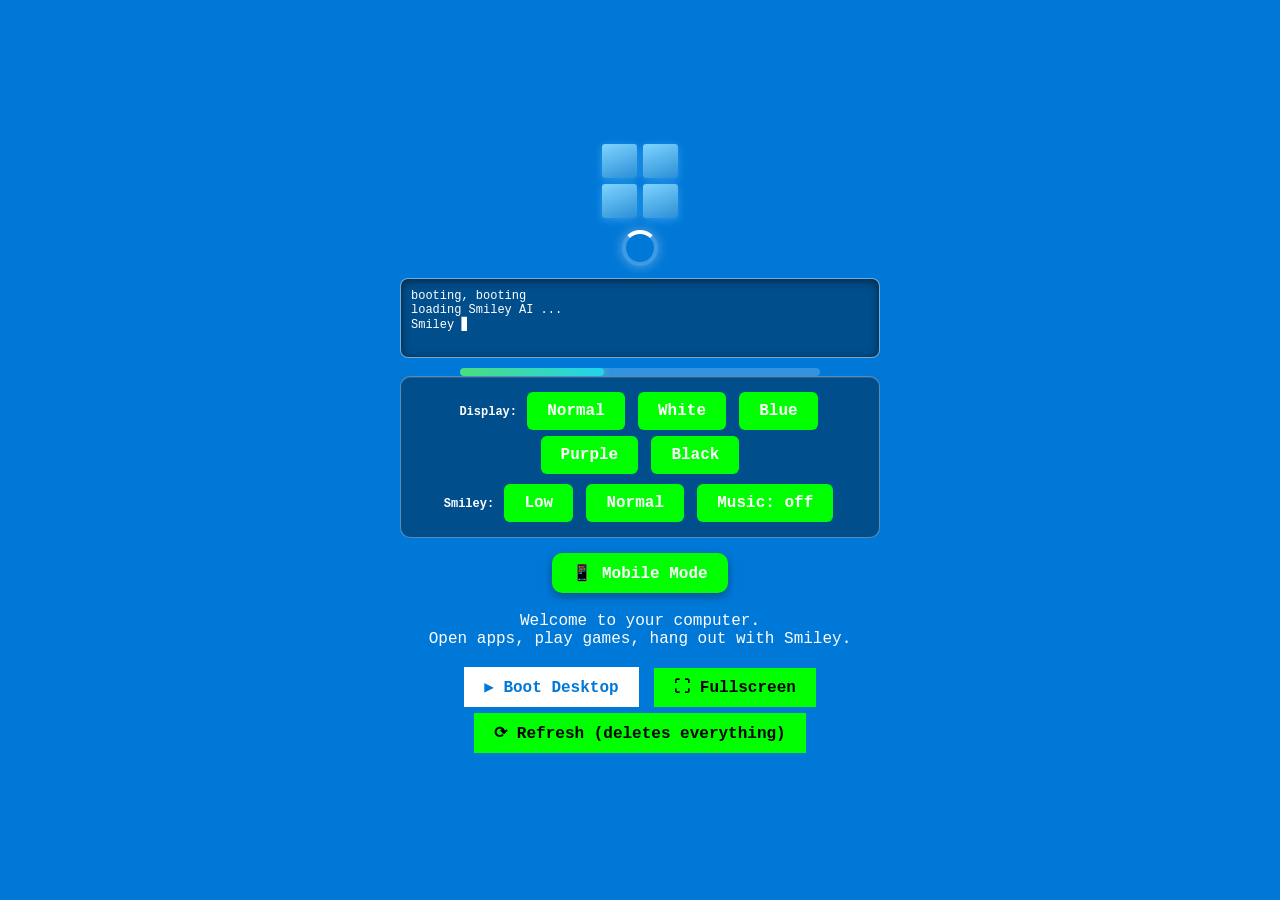
==== commit 7e12ae6e: "Mobile popup bug fix: hard cap that beats every window rule Root cause: an orphaned CSS brace (lefto" ====
--- a/index.html
+++ b/index.html
@@ -4,7 +4,7 @@
 <meta charset="UTF-8" />
 <meta name="viewport" content="width=device-width, initial-scale=1.0" />
 <title>Smiley AI</title>
-<link rel="stylesheet" href="style.css?v=76" />
+<link rel="stylesheet" href="style.css?v=80" />
 </head>
 <body>
 
@@ -330,6 +330,6 @@
   </div>
 </div>
 
-<script src="script.js?v=76"></script>
+<script src="script.js?v=80"></script>
 </body>
 </html>
--- a/style.css
+++ b/style.css
@@ -261,7 +261,6 @@
 .s-hand.pop { animation: hand-pop .3s ease-out; }
 @keyframes hand-pop { 0% { transform: scale(0); } 70% { transform: scale(1.25); } 100% { transform: scale(1); } }
 .s-hand.wave { animation: hand-wave .4s ease-in-out infinite; }
- 50% { transform: rotate(22deg); } }
 .s-hand.point { transform: rotate(0); }
 .s-hand.thumb { animation: thumb-nod .5s ease-in-out 3; }
 @keyframes thumb-nod { 0%,100% { transform: translateY(0); } 50% { transform: translateY(-6px); } }
@@ -1609,3 +1608,41 @@
   .window[data-app="games"] { height: 42vh !important; max-height: 50vh !important; }
   .win-body { overflow-y: auto; }
 }
+
+/* ===== MOBILE BUGFIX: hard size caps + no overflow (popups can never be huge) ===== */
+.window, .call-box, .scythe-box, .bsod-box, .boom-box, .aftermath-box,
+.burger-stand, .win-body, .game-box, .shop-row {
+  box-sizing: border-box;
+}
+.window {
+  max-width: 520px !important;
+  max-height: 520px !important;
+}
+/* overlays fill the screen without causing horizontal scroll */
+#boot, #desktop, #mafiaScreen, #burgerScreen, #offScreen, #deskScreen,
+#whiteScreen, #bsod, #demonScreen, #boomScreen, #corruptScreen,
+#rampageScreen, #fireScreen, #waterScreen, #aftermath, #byteEnding {
+  width: 100% !important; max-width: 100% !important; box-sizing: border-box;
+}
+@media (max-width: 820px) {
+  .window {
+    width: 86% !important; max-width: 92% !important;
+    height: 46vh !important; max-height: 62vh !important;
+  }
+  .window[data-app="games"] { height: 56vh !important; max-height: 68vh !important; }
+  .win-body { padding: 8px; }
+  .win-body input, .win-body button, .shop-row button, .game-box button {
+    min-height: 38px; padding: 8px 10px;
+  }
+  #taskbar > * { min-height: 36px; }
+}
+
+/* ===== BULLETPROOF popup cap: beats every window rule incl. mobile/windows mode ===== */
+body.mobile-mode .window,
+#desktop.windows-mode .window,
+#desktop .window,
+.window {
+  max-width: 520px !important;
+  max-height: 480px !important;
+  box-sizing: border-box;
+}
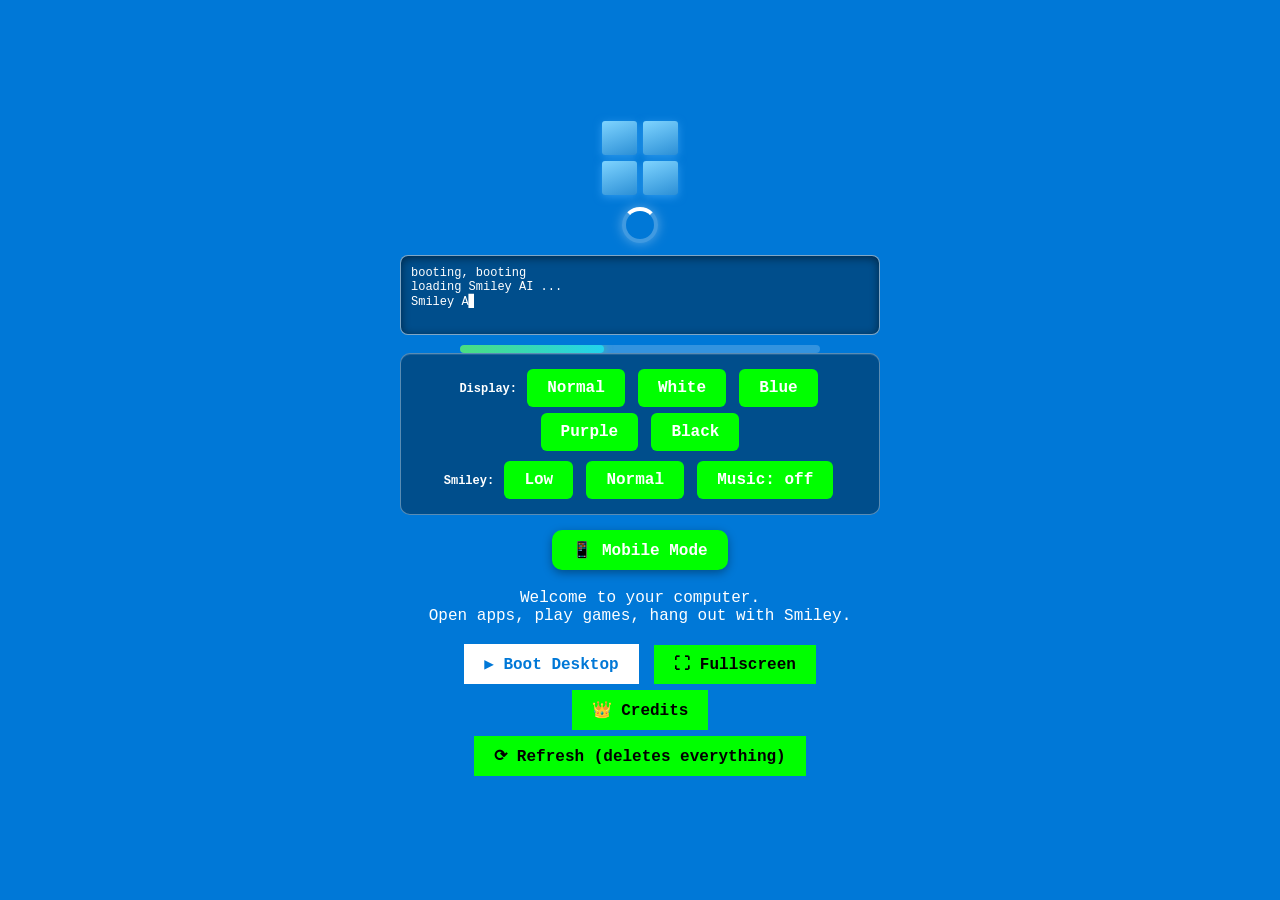
==== commit 040886af: "Settings music track picker (Cool Jazz + crunchy 3008 theme); remove screen-smashing/glass-shard puz" ====
--- a/index.html
+++ b/index.html
@@ -4,7 +4,7 @@
 <meta charset="UTF-8" />
 <meta name="viewport" content="width=device-width, initial-scale=1.0" />
 <title>Smiley AI</title>
-<link rel="stylesheet" href="style.css?v=80" />
+<link rel="stylesheet" href="style.css?v=119" />
 </head>
 <body>
 
@@ -37,6 +37,7 @@
     <div>
       <button id="powerBtn">▶ Boot Desktop</button>
       <button onclick="toggleFullscreen()">⛶ Fullscreen</button>
+      <button onclick="openCredits()">👑 Credits</button>
       <button onclick="location.reload()">⟳ Refresh (deletes everything)</button>
     </div>
   </div>
@@ -77,9 +78,6 @@
     </div>
   </div>
 
-  <!-- finger/cursor indicator: shows where your mouse or finger is -->
-  <div id="fingerCursor">👆</div>
-
   <!-- MAFIA REVENGE: screen breaks, pixel hand crushes Smiley -->
   <div id="mafiaScreen" class="hidden">
     <div class="crack-overlay"></div>
@@ -266,6 +264,28 @@
       </div>
     </div>
   </div>
+  <!-- LIVE CALL: answering connects you to a REAL (hostile) person who wants your admin number -->
+  <div id="liveCall" class="hidden">
+    <div class="livecall-box">
+      <div class="livecall-top">
+        <div class="livecall-avatar">👤</div>
+        <div class="livecall-who">
+          <div id="liveCallName">Unknown Number</div>
+          <div id="liveCallStatus">Connected</div>
+        </div>
+        <div class="livecall-bars"><span></span><span></span><span></span><span></span></div>
+      </div>
+      <div id="liveCallLog" class="call-log"></div>
+      <div id="livePlea" class="live-plea hidden"></div>
+      <div class="livecall-controls">
+        <input id="liveCallIn" type="text" placeholder="type your reply..." />
+        <button onclick="liveCallSend()">Send</button>
+        <button class="rude" onclick="refuseCode()">🙅 Refuse</button>
+        <button class="ok" onclick="giveCode()">✅ Give admin number</button>
+        <button onclick="hangUpLive()">📴 Hang up</button>
+      </div>
+    </div>
+  </div>
   <!-- Corrupted PC screen (answered spam without Ultra/Admin) -->
   <div id="corruptScreen" class="hidden">
     <div class="bsod-box">
@@ -318,6 +338,8 @@
     <button data-app="phone">📞 Phone</button>
     <button data-app="firewall">🧱 Firewall</button>
     <button data-app="updates">📋 Updates</button>
+    <button data-app="achievements">🏆 Achievements</button>
+    <button data-app="fanart">🖼️ Fan Art</button>
     <button data-app="smiley">🙂 Smiley AI</button>
     <button data-app="settings">⚙️ Settings</button>
     <button data-app="installer">📦 Installer</button>
@@ -327,9 +349,29 @@
     <button data-app="smileyorg">🌟 Smiley.org</button>
     <button data-app="liam">🧠 Liam AI</button>
     <button data-app="admin" id="startAdmin" class="hidden">🛡️ Admin</button>
+    <button onclick="openCredits()">👑 Credits</button>
   </div>
 </div>
 
-<script src="script.js?v=80"></script>
+<!-- CREDITS: the people (and AIs) behind Smiley AI. Body-level so it works from the main menu too. -->
+<div id="creditsScreen" class="hidden">
+  <div class="credits-box">
+    <div class="crown">👑</div>
+    <h2>Credits</h2>
+    <p style="color:#9fb3d1;font-size:12px;margin:0">The people (and AIs) behind Smiley AI</p>
+    <hr class="credits-hr">
+    <div class="credits-team">
+      <div>👑 <b>Liam</b> — the owner</div>
+      <div>🎨 <b>Ainsley</b> — the helper</div>
+      <div>✨ <b>J</b> — the helper</div>
+      <hr class="credits-hr">
+      <div>🤖 <b>DeepSeek</b> — the AI that helped build it</div>
+      <div>🙂 <b>Smiley</b> — your buddy</div>
+    </div>
+    <button onclick="closeCredits()">Close</button>
+  </div>
+</div>
+
+<script src="script.js?v=119"></script>
 </body>
 </html>
--- a/style.css
+++ b/style.css
@@ -145,7 +145,7 @@
   background: #f5f5f5; border: 2px solid #333; border-radius: 8px 8px 0 0;
   box-shadow: 6px 6px 0 rgba(0,0,0,.4); display: flex; flex-direction: column;
 }
-.window.focused { z-index: 10 !important; border-color: #000; }
+.window.focused { border-color: #000; }
 .win-header {
   background: #333; color: white; padding: 6px 10px; cursor: grab;
   display: flex; justify-content: space-between; align-items: center;
@@ -700,8 +700,43 @@
 .gameboy .gb-btn { position: absolute; bottom: 10px; right: 7px; width: 9px; height: 9px; background: #c22; border: 2px solid #222; border-radius: 50%; }
 
 /* rival AI pets */
-.pet { position: absolute; z-index: 49; display: flex; flex-direction: column; align-items: center; transition: left 1s ease-in-out, top 1s ease-in-out; }
-.pet-face { font-size: 34px; line-height: 1; filter: drop-shadow(2px 3px 0 rgba(0,0,0,.35)); animation: pet-bob 2.2s ease-in-out infinite; }
+.pet { position: absolute; z-index: 49; display: flex; flex-direction: column; align-items: center; transition: left 1s ease-in-out, top 1s ease-in-out; pointer-events: auto; }
+/* Build-Your-Buddy: your custom AI's face + the workshop picker */
+.custom-face { background: none !important; border: none !important; }
+/* handmade animated ball, Smiley-style: blinks, looks around, talks, hops */
+.buddy-face { --bc: #3182ce; width: 46px; height: 46px; border-radius: 50%; background: radial-gradient(circle at 35% 30%, color-mix(in srgb, var(--bc) 45%, white), var(--bc) 58%, color-mix(in srgb, var(--bc) 72%, black)); border: 3px solid #222; position: relative; box-shadow: 2px 3px 0 rgba(0,0,0,.35); }
+.b-eye { position: absolute; top: 11px; width: 10px; height: 13px; background: #fff; border: 2px solid #222; border-radius: 50%; overflow: hidden; animation: blink 4.5s infinite; }
+.b-eye.l { left: 8px; }
+.b-eye.r { right: 8px; }
+.b-pupil { position: absolute; left: 1px; top: 4px; width: 5px; height: 7px; background: #222; border-radius: 50%; animation: look 6s ease-in-out infinite; }
+.b-sparkle { position: absolute; left: 2px; top: 1px; width: 3px; height: 3px; background: white; border-radius: 50%; }
+.b-cheek { position: absolute; top: 24px; width: 8px; height: 5px; background: rgba(255,120,120,.55); border-radius: 50%; }
+.b-cheek.l { left: 4px; }
+.b-cheek.r { right: 4px; }
+.b-mouth { position: absolute; bottom: 7px; left: 50%; transform: translateX(-50%); width: 18px; height: 7px; border: 2px solid #222; border-top: none; border-radius: 2px 2px 14px 14px; transition: all .15s; }
+.custom-face.talking .b-mouth { height: 12px; background: #7c2d12; border-radius: 6px 6px 12px 12px; border-top: 2px solid #222; }
+/* your chosen emoji rides along as a sticker badge */
+.b-emoji { position: absolute; right: -9px; bottom: -7px; width: 22px; height: 22px; font-size: 15px; line-height: 1; background: #fff; border: 2px solid #222; border-radius: 50%; display: flex; align-items: center; justify-content: center; }
+/* vibes change the whole face */
+.buddy-face[data-vibe="cheerful"] .b-mouth { height: 13px; background: #7c2d12; border-radius: 6px 6px 14px 14px; border-top: 2px solid #222; }
+.buddy-face[data-vibe="sassy"] .b-mouth { width: 20px; border-radius: 2px 2px 16px 4px; transform: translateX(-50%) rotate(-6deg); }
+.buddy-face[data-vibe="sassy"] .b-eye.l { height: 10px; }
+.buddy-face[data-vibe="gloomy"] { filter: saturate(.55) brightness(.92); }
+.buddy-face[data-vibe="gloomy"] .b-mouth { border-top: 2px solid #222; border-bottom: none; border-radius: 14px 14px 0 0; height: 8px; bottom: 8px; background: transparent; }
+.buddy-face[data-vibe="gloomy"] .b-cheek { background: rgba(120,150,200,.4); }
+/* hop when poked */
+.custom-face.hop .buddy-face { animation: buddy-hop .4s ease-in-out 2; }
+@keyframes buddy-hop { 0%,100% { transform: translateY(0); } 50% { transform: translateY(-10px); } }
+/* talking jaw opens for EVERY vibe (beats the vibe mouths above) */
+.custom-face.talking .buddy-face .b-mouth { height: 12px; background: #7c2d12; border: 2px solid #222; border-radius: 6px 6px 12px 12px; }
+#buddyPreview { display: flex; flex-direction: column; align-items: center; gap: 4px; background: #f0f4ff; border: 2px dashed #38a169; border-radius: 10px; padding: 10px; margin: 6px 0; }
+#buddyPreview .buddy-face { zoom: 1.3; }
+#buddyPreview .buddy-face .b-emoji { width: 26px; height: 26px; font-size: 18px; }
+.buddy-grid { display: flex; flex-wrap: wrap; gap: 4px; margin: 4px 0; }
+.buddy-grid label input { display: none; }
+.buddy-grid label span { display: inline-block; font-size: 22px; padding: 4px 6px; border: 2px solid #ddd; border-radius: 8px; cursor: pointer; background: white; }
+.buddy-grid label input:checked + span { box-shadow: 0 0 0 3px #38a169; background: #ebfff0; }
+.buddy-grid .swatch { width: 26px; height: 26px; border-radius: 50%; border: 2px solid #222; }.pet-face { font-size: 34px; line-height: 1; filter: drop-shadow(2px 3px 0 rgba(0,0,0,.35)); animation: pet-bob 2.2s ease-in-out infinite; }
 @keyframes pet-bob { 0%,100% { transform: translateY(0); } 50% { transform: translateY(-5px); } }
 .pet-name { font-size: 10px; color: white; background: rgba(0,0,0,.5); border-radius: 6px; padding: 0 5px; margin-top: 2px; }
 .pet-bub { background: white; border: 2px solid #333; border-radius: 10px; padding: 5px 8px; font-size: 12px; max-width: 170px; margin-bottom: 4px; box-shadow: 2px 2px 0 rgba(0,0,0,.3); }
@@ -807,6 +842,13 @@
 @keyframes yap-bob { 0%,100% { transform: translateY(0) scaleY(1); } 50% { transform: translateY(-3px) scaleY(1.06); } }
 .yt-stars { color: gold; font-size: 18px; margin-top: 6px; text-shadow: 0 0 6px orange; }
 .yt-cap { color: #9be9ff; font-size: 13px; min-height: 20px; margin-top: 4px; }
+/* Update Board: clickable trailer entries */
+.up-entry { cursor: pointer; padding: 3px 6px; border-radius: 6px; transition: background .15s, transform .15s; }
+.up-entry:hover { background: rgba(120,180,255,.15); transform: translateX(3px); }
+.up-entry:hover::after { content: "▶ watch"; float: right; color: #63b3ed; font-size: 11px; }
+.up-badge { background: #e53e3e; color: #fff; font-size: 9px; font-weight: 700; padding: 1px 5px; border-radius: 8px; margin-right: 5px; letter-spacing: .5px; animation: badge-pulse 1.6s ease-in-out infinite; }
+@keyframes badge-pulse { 0%,100% { transform: scale(1); } 50% { transform: scale(1.14); } }
+#upPlayer { margin-top: 8px; }
 .ghost-line { font-style: italic; background: #f4f0ff; border-left: 3px solid #a855f7; padding: 6px 8px; margin-bottom: 6px; cursor: pointer; font-size: 13px; }
 .ghost-line:hover { background: #e9e2ff; box-shadow: 0 0 8px #a855f7; }
 
@@ -1058,12 +1100,11 @@
 }
 #icons, #windows { position: relative; z-index: 1; }
 #smiley { position: absolute; z-index: 50; }
-#pets { position: absolute; z-index: 49; }
+#pets { position: absolute; inset: 0; z-index: 49; pointer-events: none; }
 #taskbar { position: absolute; z-index: 60; }
 #icons { z-index: 2; }
 
-/* icons: bevelled, glassy, snappy hover */
-.icon {
+/* icons: bevelled, glassy, snappy hover */.icon {
   background: linear-gradient(165deg, rgba(255,255,255,.28), rgba(255,255,255,.06) 60%, rgba(0,0,0,.10));
   border: 1px solid rgba(255,255,255,.45); border-radius: 12px;
   box-shadow: 0 4px 12px rgba(0,0,0,.32), inset 0 1px 0 rgba(255,255,255,.5);
@@ -1205,7 +1246,7 @@
 
 /* ===== MOBILE / RESPONSIVE (was completely broken on phones) ===== */
 @media (max-width: 820px) {
-  #desktop { height: 100vh; }
+  #desktop { height: 100vh; height: 100dvh; }
   #icons {
     flex-direction: row; gap: 8px; padding: 8px; width: 100%;
     box-sizing: border-box; overflow-x: auto; overflow-y: hidden;
@@ -1286,7 +1327,8 @@
 }
 #boot, #desktop, #offScreen, #deskScreen, #whiteScreen, #bsod, #demonScreen,
 #boomScreen, #corruptScreen, #rampageScreen, #fireScreen, #waterScreen,
-#aftermath, #verityReboot, #byteEnding, #scytheCall, #callPopup, #hackPanel {
+#aftermath, #verityReboot, #byteEnding, #scytheCall, #callPopup, #hackPanel,
+#liveCall {
   width: 100vw !important;
   height: 100vh;            /* fallback */
   height: 100dvh;           /* mobile: follows the real visible screen */
@@ -1337,18 +1379,25 @@
 body.mobile-mode .icon .emoji { font-size: 26px; }
 body.mobile-mode #smiley { transform: scale(.85); transform-origin: bottom right; }
 
-/* ===== FINGER / CURSOR INDICATOR: shows where your mouse or finger is ===== */
-#fingerCursor {
-  position: fixed; z-index: 9999; pointer-events: none;
-  font-size: 22px; transform: translate(-30%, -60%);
-  opacity: 0; transition: opacity .15s;
-  filter: drop-shadow(1px 2px 2px rgba(0,0,0,.4));
-}
-#fingerCursor.show { opacity: .95; }
-#fingerCursor.down { transform: translate(-30%, -60%) scale(1.25); }
-@media (pointer: coarse) {
-  #fingerCursor { font-size: 30px; }
-}
+
+/* ===== he remembers: Smiley stares back out of the browser ===== */
+.stare-wrap { background: #000; border-radius: 8px; padding: 26px 12px 14px; text-align: center; overflow: hidden; }
+.stare-face { width: 120px; height: 120px; border-radius: 50%; background: radial-gradient(circle at 35% 30%, #e8d98a, #b89a1e 55%, #5e4a08); border: 4px solid #0a0a0a; position: relative; margin: 0 auto; }
+/* hollow. empty. nothing looking back. */
+.stare-eye { position: absolute; top: 30px; width: 28px; height: 38px; background: #000; border: 3px solid #000; border-radius: 50%; }
+.stare-eye.l { left: 20px; }
+.stare-eye.r { right: 20px; }
+/* a blank line. no smile. nothing. */
+.stare-mouth { position: absolute; bottom: 26px; left: 50%; transform: translateX(-50%); width: 44px; height: 3px; background: #0a0a0a; border-radius: 2px; }
+.stare-text { color: #ff3333; font-size: 20px; font-weight: bold; margin: 16px 0 4px; animation: stare-flicker 1.2s infinite; }
+@keyframes stare-flicker { 0%,100% { opacity: 1; } 92% { opacity: 1; } 94% { opacity: .3; } 96% { opacity: 1; } }
+/* forgiven: warm yellow again, real eyes, a real smile. (but read the text.) */
+.stare-face { cursor: pointer; }
+.stare-wrap.happy .stare-face { background: radial-gradient(circle at 35% 30%, #fff9c2, #ffd21f 52%, #f59e00); border-color: #222; }
+.stare-wrap.happy .stare-eye { background: white; border-color: #222; }
+.stare-wrap.happy .stare-eye::after { content: ""; position: absolute; left: 50%; top: 55%; width: 10px; height: 13px; background: #222; border-radius: 50%; transform: translate(-50%,-50%); }
+.stare-wrap.happy .stare-mouth { width: 44px; height: 22px; background: transparent; border: 4px solid #222; border-top: none; border-radius: 4px 4px 30px 30px; bottom: 18px; }
+.stare-wrap.happy .stare-text { color: #ffe9a8; animation: none; }
 
 /* ===== POPUP SIZE FIX: windows no longer huge on desktop or mobile ===== */
 .window {
@@ -1460,12 +1509,6 @@
   position: absolute; bottom: 8px; left: 50%; transform: translateX(-50%);
   width: 42px; height: 42px; background: radial-gradient(circle at 35% 30%, #fff6b8, #ffd21f 55%, #f59e00);
   border: 3px solid #222; border-radius: 50%; z-index: 4;
-  animation: crush 1.4s ease-in 1.2s forwards;
-}
-@keyframes crush {
-  0% { transform: translateX(-50%) scale(1); }
-  60% { transform: translateX(-50%) scale(1.1); }
-  100% { transform: translateX(-50%) scale(1, .25); opacity: .5; }
 }
 .hs-eye { position: absolute; top: 11px; width: 6px; height: 8px; background: #222; border-radius: 50%; }
 .hs-eye.l { left: 8px; } .hs-eye.r { right: 8px; }
@@ -1539,9 +1582,9 @@
 /* hand squeezes to crush */
 .pixel-hand.squeeze { animation: hand-squeeze .9s ease-in forwards; }
 @keyframes hand-squeeze {
-  0% { transform: translateX(-50%) scale(1.65); }
-  45% { transform: translateX(-50%) scale(1.85) rotate(-3deg); }
-  100% { transform: translateX(-50%) scale(1.65); }
+  0% { bottom: 34%; transform: translateX(-50%) scale(1.65); }
+  45% { bottom: 34%; transform: translateX(-50%) scale(1.85) rotate(-3deg); }
+  100% { bottom: 34%; transform: translateX(-50%) scale(1.65); }
 }
 .pixel-hand.squeeze .finger { animation: finger-clench .9s ease-in forwards; }
 @keyframes finger-clench { 0% { top: -52px; } 100% { top: -22px; } }
@@ -1554,15 +1597,31 @@
   75% { transform: translateX(-50%) scale(1.05, .55); opacity: .7; }
   100% { transform: translateX(-50%) scale(1.2, .2); opacity: .35; }
 }
+/* the whole screen shudders while the man squeezes */
+#mafiaScreen.shaking { animation: mafia-shake .35s linear 5; }
+@keyframes mafia-shake {
+  0%,100% { transform: translate(0,0); }
+  20% { transform: translate(-6px,3px); }
+  40% { transform: translate(5px,-4px); }
+  60% { transform: translate(-4px,-2px); }
+  80% { transform: translate(4px,3px); }
+}
 /* broken screen slides off, revealing the grill scene */
 #mafiaScreen.slide-off .crack-overlay {
   animation: crack-slide 1.1s cubic-bezier(.6,.05,.9,.3) forwards;
 }
-#mafiaScreen.slide-off .pixel-hand,
 #mafiaScreen.slide-off .held-smiley,
 #mafiaScreen.slide-off #bloodSplatter,
 #mafiaScreen.slide-off .mafia-text {
   animation: away-slide 1.1s cubic-bezier(.6,.05,.9,.3) forwards;
+}
+/* the hand keeps its risen height while flying off (its bottom is animated, not static) */
+#mafiaScreen.slide-off .pixel-hand {
+  animation: away-hand 1.1s cubic-bezier(.6,.05,.9,.3) forwards;
+}
+@keyframes away-hand {
+  from { bottom: 34%; }
+  to { bottom: 34%; transform: translateY(-120%) rotate(2deg); opacity: 0; }
 }
 @keyframes crack-slide { to { transform: translateY(-110%) rotate(2deg); opacity: .2; } }
 @keyframes away-slide { to { transform: translateY(-120%) rotate(2deg); opacity: 0; } }
@@ -1646,3 +1705,86 @@
   max-height: 480px !important;
   box-sizing: border-box;
 }
+
+/* ===== LIVE CALL: answering connects you to a real (hostile) person ===== */
+#liveCall {
+  position: absolute; inset: 0; z-index: 350;
+  display: flex; align-items: center; justify-content: center;
+  background: rgba(4, 7, 16, .93);
+}
+.livecall-box {
+  width: 380px; max-width: 92vw; max-height: 82vh;
+  background: #101826; color: #e6f0ff; border: 2px solid #2b6cb0;
+  border-radius: 16px; padding: 14px; box-sizing: border-box;
+  box-shadow: 0 0 30px rgba(43,108,176,.6); display: flex; flex-direction: column;
+}
+.livecall-top { display: flex; align-items: center; gap: 10px; padding-bottom: 8px; border-bottom: 1px solid #22344f; }
+.livecall-avatar { font-size: 34px; filter: grayscale(1); }
+.livecall-who { flex: 1; text-align: left; }
+#liveCallName { font-size: 18px; font-weight: bold; }
+#liveCallStatus { font-size: 12px; color: #6ee7a8; }
+.livecall-bars { display: flex; align-items: flex-end; gap: 3px; height: 22px; }
+.livecall-bars span { width: 4px; background: #6ee7a8; animation: call-bars 1s ease-in-out infinite; }
+.livecall-bars span:nth-child(1){ height: 8px; animation-delay: 0s; }
+.livecall-bars span:nth-child(2){ height: 16px; animation-delay: .15s; }
+.livecall-bars span:nth-child(3){ height: 11px; animation-delay: .3s; }
+.livecall-bars span:nth-child(4){ height: 20px; animation-delay: .45s; }
+@keyframes call-bars { 0%,100% { transform: scaleY(.5); } 50% { transform: scaleY(1); } }
+#liveCallLog { flex: 1; min-height: 130px; max-height: 42vh; overflow: auto; background: #0a111c; border-radius: 8px; padding: 8px; margin: 10px 0; font-size: 13px; }
+#liveCallLog .them { color: #ffd0d0; }
+#liveCallLog .me { color: #9fd8ff; }
+#liveCallLog .yell { color: #ff5a5a; font-weight: bold; font-size: 17px; animation: yell-pulse .5s ease-in-out infinite; }
+@keyframes yell-pulse { 0%,100% { transform: scale(1); } 50% { transform: scale(1.06); } }
+.livecall-controls { display: flex; flex-wrap: wrap; gap: 6px; }
+.livecall-controls input { flex: 1 1 100px; min-width: 90px; padding: 9px; border-radius: 8px; border: 1px solid #2b6cb0; background: #0a111c; color: #fff; box-sizing: border-box; }
+.livecall-controls button { padding: 9px 12px; border: none; border-radius: 8px; font-weight: bold; cursor: pointer; }
+.livecall-controls .rude { background: #e53e3e; color: #fff; }
+.livecall-controls .ok { background: #38a169; color: #fff; }
+#liveCall.yelling { animation: yell-shake .3s linear 6; }
+@keyframes yell-shake { 0%,100% { transform: translate(0,0); } 25% { transform: translate(-6px,3px); } 50% { transform: translate(6px,-3px); } 75% { transform: translate(-4px,-2px); } }
+
+/* Ban list rows in the Phone app */
+.ban-row { display: flex; align-items: center; gap: 6px; justify-content: space-between; padding: 3px 2px; border-bottom: 1px dashed #444; }
+.ban-row span { flex: 1; }
+.unban-btn { background: #4a5568; color: #fff; border: none; border-radius: 6px; padding: 4px 8px; font-size: 11px; font-weight: bold; cursor: pointer; }
+.unban-btn:hover { background: #2b6cb0; }
+
+.live-plea { text-align:center; color:#ff9b9b; font-size:15px; font-weight:bold; padding:8px 6px; animation:yell-pulse .5s ease-in-out infinite; }
+/* ===== ACHIEVEMENTS ===== */
+.ach-grid { display:grid; grid-template-columns:repeat(auto-fill, minmax(118px, 1fr)); gap:8px; margin:8px 0; }
+.ach-card { border:2px solid #ccc; border-radius:10px; padding:8px 6px; text-align:center; background:#f7f7f7; }
+.ach-card.locked { opacity:.55; filter:grayscale(1); }
+.ach-card.unlocked { border-color:#38a169; background:#f0fff4; box-shadow:0 0 10px rgba(56,161,105,.3); }
+.ach-icon { font-size:30px; line-height:1.1; }
+.ach-name { font-weight:bold; font-size:12px; margin-top:2px; }
+.ach-desc { font-size:10px; color:#666; }
+.ach-progress { height:10px; background:#ddd; border-radius:6px; overflow:hidden; margin:4px 0; }
+.ach-progress-fill { height:100%; background:linear-gradient(90deg,#4fc97a,#2f9c56); transition:width .4s; }
+#achToast { position:absolute; right:16px; top:16px; z-index:520; display:flex; gap:10px; align-items:center; background:linear-gradient(180deg,#fff8dc,#ffe9a8); border:2px solid #d4a017; border-radius:12px; padding:10px 14px; color:#5a4300; box-shadow:0 8px 24px rgba(0,0,0,.35); transform:translateX(150%); transition:transform .3s ease; max-width:78vw; }
+#achToast.show { transform:translateX(0); }
+#achToast .ach-toast-icon { font-size:30px; }
+#achToast .ach-toast-txt b { font-size:11px; }
+#achToast .ach-toast-txt div { font-size:14px; font-weight:bold; }
+.ach-owner { display:inline-block; background:linear-gradient(90deg,#f6d365,#fda085); color:#5a3d00; font-weight:bold; padding:2px 8px; border-radius:8px; font-size:11px; margin-top:4px; }
+
+/* ===== FAN ART ===== */
+.fan-grid { display:grid; grid-template-columns:repeat(auto-fill, minmax(150px, 1fr)); gap:10px; margin:8px 0; }
+.fan-card { border:2px solid #ddd; border-radius:10px; overflow:hidden; background:#fff; }
+.fan-art { width:100%; aspect-ratio:4/3; display:block; }
+.fan-art svg { width:100%; height:100%; display:block; }
+.fan-cap { padding:5px 7px; font-size:11px; }
+.fan-cap b { font-size:12px; }
+.fan-cap span { color:#888; }
+
+/* ===== CREDITS ===== */
+#creditsScreen { position:fixed; inset:0; z-index:900; display:flex; align-items:center; justify-content:center; background:rgba(5,8,16,.94); }
+.credits-box { width:min(440px,92vw); max-height:84vh; overflow:auto; background:linear-gradient(180deg,#131a2a,#0b0f18); color:#e6f0ff; border:2px solid #4a6fa5; border-radius:18px; padding:20px 22px; box-shadow:0 0 40px rgba(74,111,165,.6); text-align:center; box-sizing:border-box; }
+.credits-box h2 { margin:0 0 4px; }
+.credits-box .crown { font-size:52px; }
+.credits-team { text-align:left; margin:12px 0; font-size:14px; line-height:1.8; }
+.credits-team b { color:#ffd93b; }
+.credits-hr { border:0; border-top:1px solid #2b3a55; margin:12px 0; }
+.credits-box button { background:linear-gradient(180deg,#4fc97a,#2f9c56); color:#fff; border:none; padding:10px 22px; border-radius:10px; font-weight:bold; cursor:pointer; }
+
+/* Settings: music track picker */
+.trackBtn.active { background: linear-gradient(180deg, #4fc97a, #2f9c56) !important; color: #fff; font-weight: bold; border-color: #2f9c56 !important; }
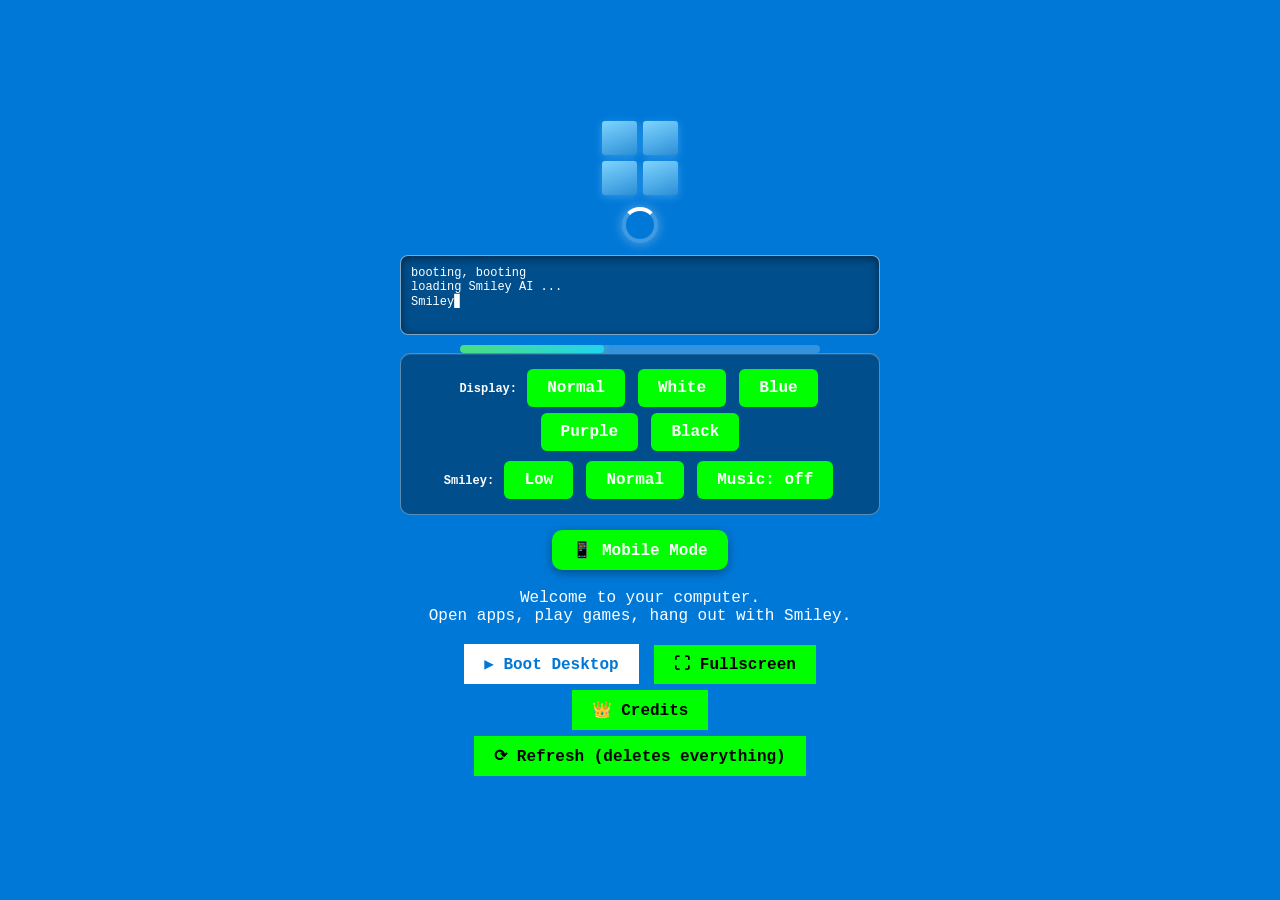
==== commit 512908e7: "Smiley.org becomes the real Smiley head (no body/antenna), 1:1 emotions, cool = sunglasses + smirk; " ====
--- a/index.html
+++ b/index.html
@@ -4,7 +4,7 @@
 <meta charset="UTF-8" />
 <meta name="viewport" content="width=device-width, initial-scale=1.0" />
 <title>Smiley AI</title>
-<link rel="stylesheet" href="style.css?v=119" />
+<link rel="stylesheet" href="style.css?v=127" />
 </head>
 <body>
 
@@ -52,7 +52,7 @@
   <div id="smiley" class="hidden">
     <div id="smileyBubble" class="hidden"></div>
     <div id="smileyHat" class="hidden">🎩</div>
-    <div id="smileyFace" data-mood="normal" data-detail="normal" data-outfit="none" title="Smiley AI - click to talk, drag to move">
+    <div id="smileyFace" class="smiley-face" data-mood="normal" data-detail="normal" data-outfit="none" title="Smiley AI - click to talk, drag to move">
       <div class="s-ear left"></div>
       <div class="s-ear right"></div>
       <div class="s-pixel"></div>
@@ -285,6 +285,11 @@
         <button onclick="hangUpLive()">📴 Hang up</button>
       </div>
     </div>
+  </div>
+  <!-- Arcade game overlay: Five Nights at Smiley's + Smiley.org (the final game) -->
+  <div id="gameOverlay" class="hidden">
+    <div class="go-bar"><span id="goTitle">🎮</span><button onclick="closeGameOverlay()">✕ Close</button></div>
+    <div id="gameStage" class="go-stage"></div>
   </div>
   <!-- Corrupted PC screen (answered spam without Ultra/Admin) -->
   <div id="corruptScreen" class="hidden">
@@ -372,6 +377,6 @@
   </div>
 </div>
 
-<script src="script.js?v=119"></script>
+<script src="script.js?v=127"></script>
 </body>
 </html>
--- a/style.css
+++ b/style.css
@@ -180,7 +180,7 @@
   position: absolute; z-index: 50; transition: left 1.2s ease-in-out, top 1.2s ease-in-out;
   display: flex; flex-direction: column; align-items: center;
 }
-#smileyFace {
+:is(.smiley-face, .so-face) {
   width: 68px; height: 68px;
   background: radial-gradient(circle at 35% 30%, #fff9c2, #ffd21f 52%, #f59e00);
   border: 3px solid #222; border-radius: 50%;
@@ -212,44 +212,60 @@
 /* classic 🙂 smile */
 .s-mouth { position: absolute; bottom: 10px; left: 50%; transform: translateX(-50%); width: 32px; height: 11px; border: 3px solid #222; border-top: none; border-radius: 2px 2px 24px 24px; background: transparent; transition: all .15s; }
 /* talking: jaw opens downward from the top, teeth pinned at the top */
-#smileyFace.talking .s-mouth { height: 12px; background: #7c2d12; border-radius: 8px 8px 12px 12px; border-top: 3px solid #222; }
+:is(.smiley-face, .so-face).talking .s-mouth { height: 12px; background: #7c2d12; border-radius: 8px 8px 12px 12px; border-top: 3px solid #222; }
 /* white teeth: drop in only while the jaw is open (talking/happy grins), never at rest */
 /* soft ground shadow */
 .s-shadow { position: absolute; bottom: -19px; left: 50%; transform: translateX(-50%); width: 44px; height: 9px; background: rgba(0,0,0,.25); border-radius: 50%; animation: shadow 2.4s ease-in-out infinite; }
 @keyframes shadow { 0%,100% { transform: translateX(-50%) scale(1); opacity: .8; } 30% { transform: translateX(-50%) scale(.8); opacity: .5; } 60% { transform: translateX(-50%) scale(1.05); opacity: .8; } }
 /* moods */
-#smileyFace[data-mood="happy"] .s-mouth { height: 18px; background: #7c2d12; border-radius: 8px 8px 16px 16px; border-top: 3px solid #222; }
-#smileyFace[data-mood="happy"] { background: radial-gradient(circle at 35% 30%, #fff8c0, #ffe45e 55%, #f5c400); }
-#smileyFace[data-mood="worried"] .s-mouth { width: 14px; height: 10px; border-radius: 50%; border: 3px solid #222; background: #7c2d12; }
-#smileyFace[data-mood="scared"] { background: #fff3bf; }
-#smileyFace[data-mood="scared"] .s-eye { height: 20px; }
-#smileyFace[data-mood="scared"] .s-mouth { width: 16px; height: 16px; border-radius: 50%; background: #111; }
-#smileyFace[data-mood="cool"] .s-eye { background: #222; }
-#smileyFace[data-mood="cool"] .s-pupil { display: none; }
-#smileyFace[data-mood="cool"] .s-mouth { border-radius: 0; height: 4px; border: none; border-bottom: 4px solid #222; }
+:is(.smiley-face, .so-face)[data-mood="happy"] .s-mouth { height: 18px; background: #7c2d12; border-radius: 8px 8px 16px 16px; border-top: 3px solid #222; }
+:is(.smiley-face, .so-face)[data-mood="happy"] { background: radial-gradient(circle at 35% 30%, #fff8c0, #ffe45e 55%, #f5c400); }
+:is(.smiley-face, .so-face)[data-mood="worried"] .s-mouth { width: 14px; height: 10px; border-radius: 50%; border: 3px solid #222; background: #7c2d12; }
+:is(.smiley-face, .so-face)[data-mood="scared"] { background: #fff3bf; }
+:is(.smiley-face, .so-face)[data-mood="scared"] .s-eye { height: 20px; }
+:is(.smiley-face, .so-face)[data-mood="scared"] .s-mouth { width: 16px; height: 16px; border-radius: 50%; background: #111; }
+/* COOL: just sunglasses + a smirk */
+:is(.smiley-face, .so-face)[data-mood="cool"] .s-eyes { gap: 3px; top: 12px; }
+:is(.smiley-face, .so-face)[data-mood="cool"] .s-eyes::before {
+  content: ""; position: absolute; left: 50%; top: 50%; width: 12px; height: 3px;
+  background: #141414; border-radius: 2px; transform: translate(-50%, -50%); z-index: 2;
+}
+:is(.smiley-face, .so-face)[data-mood="cool"] .s-eye {
+  width: 18px; height: 13px; background: #161616; border: 2px solid #0a0a0a;
+  border-radius: 5px; animation: none;
+}
+:is(.smiley-face, .so-face)[data-mood="cool"] .s-pupil { display: none; }
+:is(.smiley-face, .so-face)[data-mood="cool"] .s-sparkle {
+  left: 3px; top: 2px; width: 6px; height: 3px; border-radius: 50%; transform: rotate(-20deg);
+}
+:is(.smiley-face, .so-face)[data-mood="cool"] .s-mouth {
+  width: 24px; height: 9px; border: none; border-bottom: 3px solid #222;
+  border-radius: 0 0 16px 0; background: transparent;
+  transform: translateX(-50%) rotate(-10deg);
+}
 /* NEW emotions: sadness, concern, anger */
-#smileyFace[data-mood="sad"] { background: radial-gradient(circle at 35% 30%, #dbeafe, #a9c6f5 60%, #7d9bd6); }
-#smileyFace[data-mood="sad"] .s-eye { height: 15px; }
-#smileyFace[data-mood="sad"] .s-pupil { top: 6px; }
-#smileyFace[data-mood="sad"] .s-mouth { width: 24px; height: 12px; border: 3px solid #222; border-bottom: none; border-radius: 16px 16px 0 0; background: transparent; bottom: 10px; }
-#smileyFace[data-mood="sad"] .s-cheek { background: rgba(120,150,255,.5); }
-#smileyFace[data-mood="concerned"] .s-eye.left { transform: rotate(-8deg); }
-#smileyFace[data-mood="concerned"] .s-eye.right { transform: rotate(8deg); height: 21px; }
-#smileyFace[data-mood="concerned"] .s-mouth { width: 18px; height: 6px; border: 3px solid #222; border-radius: 6px; background: transparent; }
-#smileyFace[data-mood="angry"] { background: radial-gradient(circle at 35% 30%, #ffc9a8, #ff8a5c 55%, #e0521f); }
-#smileyFace[data-mood="angry"] .s-eye { height: 14px; background: white; }
-#smileyFace[data-mood="angry"] .s-eye.left { transform: rotate(18deg); }
-#smileyFace[data-mood="angry"] .s-eye.right { transform: rotate(-18deg); }
-#smileyFace[data-mood="angry"] .s-pupil { background: #7a0d0d; }
-#smileyFace[data-mood="angry"] .s-mouth { width: 26px; height: 10px; border: 3px solid #222; border-bottom: none; border-radius: 12px 12px 0 0; background: #5b0b0b; bottom: 10px; }
-#smileyFace[data-mood="angry"] .s-cheek { background: rgba(200,30,30,.5); }
+:is(.smiley-face, .so-face)[data-mood="sad"] { background: radial-gradient(circle at 35% 30%, #dbeafe, #a9c6f5 60%, #7d9bd6); }
+:is(.smiley-face, .so-face)[data-mood="sad"] .s-eye { height: 15px; }
+:is(.smiley-face, .so-face)[data-mood="sad"] .s-pupil { top: 6px; }
+:is(.smiley-face, .so-face)[data-mood="sad"] .s-mouth { width: 24px; height: 12px; border: 3px solid #222; border-bottom: none; border-radius: 16px 16px 0 0; background: transparent; bottom: 10px; }
+:is(.smiley-face, .so-face)[data-mood="sad"] .s-cheek { background: rgba(120,150,255,.5); }
+:is(.smiley-face, .so-face)[data-mood="concerned"] .s-eye.left { transform: rotate(-8deg); }
+:is(.smiley-face, .so-face)[data-mood="concerned"] .s-eye.right { transform: rotate(8deg); height: 21px; }
+:is(.smiley-face, .so-face)[data-mood="concerned"] .s-mouth { width: 18px; height: 6px; border: 3px solid #222; border-radius: 6px; background: transparent; }
+:is(.smiley-face, .so-face)[data-mood="angry"] { background: radial-gradient(circle at 35% 30%, #ffc9a8, #ff8a5c 55%, #e0521f); }
+:is(.smiley-face, .so-face)[data-mood="angry"] .s-eye { height: 14px; background: white; }
+:is(.smiley-face, .so-face)[data-mood="angry"] .s-eye.left { transform: rotate(18deg); }
+:is(.smiley-face, .so-face)[data-mood="angry"] .s-eye.right { transform: rotate(-18deg); }
+:is(.smiley-face, .so-face)[data-mood="angry"] .s-pupil { background: #7a0d0d; }
+:is(.smiley-face, .so-face)[data-mood="angry"] .s-mouth { width: 26px; height: 10px; border: 3px solid #222; border-bottom: none; border-radius: 12px 12px 0 0; background: #5b0b0b; bottom: 10px; }
+:is(.smiley-face, .so-face)[data-mood="angry"] .s-cheek { background: rgba(200,30,30,.5); }
 /* FURIOUS: face gets angrier in stages (angry -> furious) */
-#smileyFace[data-mood="furious"] { background: radial-gradient(circle at 35% 30%, #ff9a7a, #d62f1f 55%, #7a0d0d); border-color: #400; animation: furious-shake .25s infinite; }
-#smileyFace[data-mood="furious"] .s-eye { height: 12px; background: #fff; }
-#smileyFace[data-mood="furious"] .s-eye.left { transform: rotate(28deg); }
-#smileyFace[data-mood="furious"] .s-eye.right { transform: rotate(-28deg); }
-#smileyFace[data-mood="furious"] .s-pupil { background: black; width: 8px; height: 8px; }
-#smileyFace[data-mood="furious"] .s-mouth { width: 30px; height: 14px; background: black; border-color: #400; border-bottom: none; border-radius: 14px 14px 0 0; bottom: 8px; }
+:is(.smiley-face, .so-face)[data-mood="furious"] { background: radial-gradient(circle at 35% 30%, #ff9a7a, #d62f1f 55%, #7a0d0d); border-color: #400; animation: furious-shake .25s infinite; }
+:is(.smiley-face, .so-face)[data-mood="furious"] .s-eye { height: 12px; background: #fff; }
+:is(.smiley-face, .so-face)[data-mood="furious"] .s-eye.left { transform: rotate(28deg); }
+:is(.smiley-face, .so-face)[data-mood="furious"] .s-eye.right { transform: rotate(-28deg); }
+:is(.smiley-face, .so-face)[data-mood="furious"] .s-pupil { background: black; width: 8px; height: 8px; }
+:is(.smiley-face, .so-face)[data-mood="furious"] .s-mouth { width: 30px; height: 14px; background: black; border-color: #400; border-bottom: none; border-radius: 14px 14px 0 0; bottom: 8px; }
 @keyframes furious-shake { 0% { transform: translate(-2px,1px) rotate(-4deg); } 50% { transform: translate(2px,-1px) rotate(4deg); } 100% { transform: translate(-2px,1px) rotate(-4deg); } }
 /* screen shake while Smiley rampages with root commands */
 #desktop.shaking { animation: screenshake .3s infinite; }
@@ -492,9 +508,9 @@
 }
 @keyframes flip-jab { 0%,100% { transform: translateY(0); } 50% { transform: translateY(-7px); } }
 /* totally hacked: green tint, pupils replaced by 101 */
-#smileyFace[data-mood="hacked"] { background: radial-gradient(circle at 35% 30%, #d8ffd8, #7ae67a 55%, #2d8a2d); }
-#smileyFace[data-mood="hacked"] .s-pupil { display: none; }
-#smileyFace[data-mood="hacked"] .s-eye::after {
+:is(.smiley-face, .so-face)[data-mood="hacked"] { background: radial-gradient(circle at 35% 30%, #d8ffd8, #7ae67a 55%, #2d8a2d); }
+:is(.smiley-face, .so-face)[data-mood="hacked"] .s-pupil { display: none; }
+:is(.smiley-face, .so-face)[data-mood="hacked"] .s-eye::after {
   content: "101"; position: absolute; left: 50%; top: 50%; transform: translate(-50%,-50%);
   font-size: 7px; font-family: monospace; color: #0a0;
 }
@@ -640,8 +656,8 @@
 
 /* little tongue: only while talking (mouth open), never at rest or from petting */
 .s-tongue { display: none; position: absolute; bottom: 1px; left: 50%; transform: translateX(-50%); width: 12px; height: 6px; background: #ff8fa3; border-radius: 6px 6px 8px 8px; }
-#smileyFace[data-mood="normal"].talking .s-tongue,
-#smileyFace[data-mood="happy"].talking .s-tongue { display: block; }
+:is(.smiley-face, .so-face)[data-mood="normal"].talking .s-tongue,
+:is(.smiley-face, .so-face)[data-mood="happy"].talking .s-tongue { display: block; }
 #smiley.demonic .s-tongue { display: none !important; }
 
 /* mini Smiley dolls (Paint beret, Slides suit, Updates builder) */
@@ -1788,3 +1804,77 @@
 
 /* Settings: music track picker */
 .trackBtn.active { background: linear-gradient(180deg, #4fc97a, #2f9c56) !important; color: #fff; font-weight: bold; border-color: #2f9c56 !important; }
+
+/* ===== ARCADE: game overlay + Five Nights at Smiley's + Smiley.org ===== */
+#gameOverlay { position: fixed; inset: 0; z-index: 860; display: flex; flex-direction: column; background: #05070c; color: #dfe8f5; }
+.go-bar { display: flex; align-items: center; justify-content: space-between; padding: 10px 14px; background: #0b0f18; border-bottom: 1px solid #1c2740; font-weight: bold; }
+.go-bar button { background: linear-gradient(180deg, #e53e3e, #b52c2c); color: #fff; border: none; padding: 7px 14px; border-radius: 8px; font-weight: bold; cursor: pointer; }
+.go-stage { flex: 1; overflow: auto; padding: 14px; -webkit-overflow-scrolling: touch; }
+
+/* Arcade hub cards (inside the Browser) */
+.arcade-card { display: flex; align-items: center; gap: 10px; border: 2px solid #ddd; border-radius: 10px; padding: 8px 10px; margin: 6px 0; background: #fafafa; }
+.arcade-card .ac-thumb { font-size: 30px; flex: none; width: 44px; text-align: center; }
+.arcade-card .ac-info { flex: 1; min-width: 0; }
+.arcade-card .ac-info b { display: block; font-size: 14px; }
+.arcade-card .ac-info span { font-size: 11px; color: #777; }
+.arcade-card button { flex: none; }
+.arcade-card.final { border-color: #f0b429; background: #fffaf0; box-shadow: 0 0 12px rgba(240, 180, 41, .4); }
+
+/* Five Nights at Smiley's */
+.fnaf { max-width: 620px; margin: 0 auto; }
+.fnaf-hud { display: flex; justify-content: space-between; font-weight: bold; margin-bottom: 8px; font-size: 14px; }
+.fnaf-office { position: relative; height: 260px; background: radial-gradient(circle at 50% 28%, #1b2436, #070a10 72%); border: 3px solid #223; border-radius: 12px; overflow: hidden; }
+.fnaf-desk { position: absolute; left: 50%; bottom: 14px; transform: translateX(-50%); font-size: 56px; opacity: .9; }
+.fnaf-door { position: absolute; top: 50%; transform: translateY(-50%); width: 92px; height: 180px; background: #0d1320; border: 3px solid #2a3550; border-radius: 8px; display: flex; align-items: flex-end; justify-content: center; cursor: pointer; user-select: none; -webkit-tap-highlight-color: transparent; }
+.fnaf-door.left { left: 10px; }
+.fnaf-door.right { right: 10px; }
+.fnaf-door:hover, .fnaf-door:active { border-color: #4a6fa5; background: #12203a; }
+.fnaf-btn { font-size: 11px; font-weight: bold; color: #9fb3d1; padding-bottom: 8px; letter-spacing: 1px; }
+.fnaf-bear { position: absolute; top: 50%; transform: translateY(-50%); font-size: 66px; filter: drop-shadow(0 0 12px rgba(255, 80, 80, .65)); animation: bear-peek .25s ease-in-out infinite alternate; }
+.fnaf-bear.at-left { left: 22px; }
+.fnaf-bear.at-right { right: 22px; }
+@keyframes bear-peek { from { transform: translateY(-50%) scale(1); } to { transform: translateY(-50%) scale(1.08); } }
+.fnaf-bear.scare { top: 50%; left: 50%; right: auto; font-size: 150px; transform: translate(-50%, -50%); animation: scare-shake .16s linear infinite; }
+@keyframes scare-shake { 0%, 100% { transform: translate(-50%, -50%) scale(1); } 50% { transform: translate(-50%, -50%) scale(1.14) rotate(3deg); } }
+.fnaf-msg { text-align: center; font-size: 13px; margin-top: 10px; min-height: 40px; }
+.fnaf-msg button { margin-left: 8px; }
+
+
+/* ===== Smiley.org: the accurate Smiley head, every emotion, optional anatomy ===== */
+.so-wrap { max-width: 560px; margin: 0 auto; text-align: center; }
+.so-sub { font-size: 13px; color: #b9c6da; margin: 2px 0 10px; }
+.so-stage { position: relative; height: 360px; display: flex; align-items: center; justify-content: center; background: radial-gradient(circle at 50% 42%, #16203a, #070a12 74%); border-radius: 14px; border: 2px solid #24304a; overflow: hidden; }
+.so-face-move { display: flex; align-items: center; justify-content: center; position: relative; z-index: 2; }
+.so-face-scale { transform: scale(2.7); }
+.so-face { cursor: default; }
+#soAnatomySvg { position: absolute; left: 50%; top: 50%; transform: translate(-50%, -50%); width: 200px; height: 200px; pointer-events: none; overflow: visible; z-index: 1; }
+.so-stage.anatomy .so-face-move { opacity: .3; }
+.so-stage.move-demo .so-face-move { animation: so-roll-demo 3s ease-in-out infinite; }
+@keyframes so-roll-demo { 0%, 100% { transform: translateX(-92px) rotate(-10deg); } 50% { transform: translateX(92px) rotate(10deg); } }
+.so-sec { margin: 12px 0 4px; font-size: 11px; letter-spacing: 1.5px; color: #7f93b5; font-weight: bold; }
+.so-btns { display: flex; flex-wrap: wrap; gap: 6px; justify-content: center; margin: 10px 0; }
+.so-btns button { padding: 8px 10px; border: none; border-radius: 9px; background: #24304a; color: #dfe8f5; font-weight: bold; cursor: pointer; }
+.so-btns button:hover, .so-btns button:active { background: #33456a; }
+.so-btns button.so-anat-btn.active { background: linear-gradient(180deg, #4fc97a, #2f9c56); }
+.so-btns button.so-mood-btn.active { background: linear-gradient(180deg, #f6d365, #f0b429); color: #3a2a00; }
+.so-info { margin-top: 8px; font-size: 13px; color: #cdd9ea; text-align: left; }
+.so-info:empty { display: none; }
+.so-info b { color: #ffd93b; }
+.so-info p { margin: 4px 0; }
+.so-info .so-legend { display: grid; gap: 5px; margin-top: 6px; font-size: 12px; }
+.so-info .so-legend span { display: flex; align-items: flex-start; gap: 6px; }
+.so-info .so-legend i { width: 10px; height: 10px; border-radius: 50%; flex: none; margin-top: 4px; }
+.so-info .so-legend b { color: #fff; }
+.so-log { font-size: 13px; color: #b9c6da; min-height: 34px; }
+.so-face.wave { animation: so-face-wave .4s ease-in-out 4; }
+@keyframes so-face-wave { 0%, 100% { transform: rotate(0deg); } 50% { transform: rotate(-14deg); } }
+.so-face.jump { animation: so-face-jump .5s ease-in-out 3; }
+@keyframes so-face-jump { 0%, 100% { transform: translateY(0); } 50% { transform: translateY(-26px); } }
+.so-face.dance { animation: so-face-dance .4s ease-in-out 8; }
+@keyframes so-face-dance { 0%, 100% { transform: rotate(-10deg) translateY(0); } 50% { transform: rotate(10deg) translateY(-6px); } }
+.so-face.spin { animation: so-face-spin .8s linear 2; }
+@keyframes so-face-spin { from { transform: rotateY(0deg); } to { transform: rotateY(360deg); } }
+.so-face.talk { animation: so-face-talk .5s ease-in-out 5; }
+@keyframes so-face-talk { 0%, 100% { transform: translateY(0); } 50% { transform: translateY(-4px); } }
+.so-face.sleeping .s-eye { height: 3px; border-radius: 3px; background: #222; animation: none; }
+.so-face.sleeping .s-pupil, .so-face.sleeping .s-sparkle { display: none; }
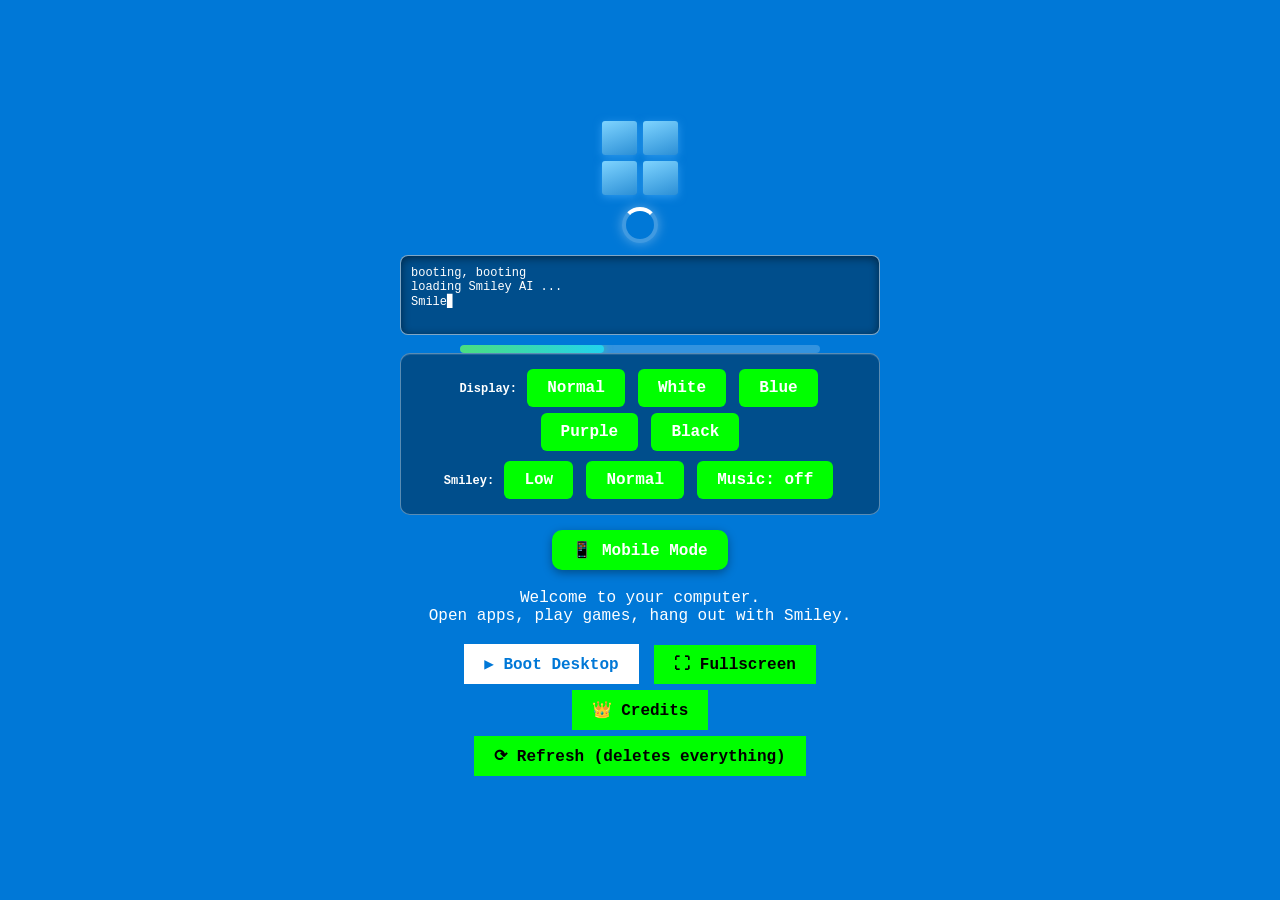
==== commit 3bbef9e9: "Cool Smiley: sunglasses sized exactly like his eyes + smirk" ====
--- a/index.html
+++ b/index.html
@@ -4,7 +4,7 @@
 <meta charset="UTF-8" />
 <meta name="viewport" content="width=device-width, initial-scale=1.0" />
 <title>Smiley AI</title>
-<link rel="stylesheet" href="style.css?v=127" />
+<link rel="stylesheet" href="style.css?v=129" />
 </head>
 <body>
 
@@ -377,6 +377,6 @@
   </div>
 </div>
 
-<script src="script.js?v=127"></script>
+<script src="script.js?v=129"></script>
 </body>
 </html>
--- a/style.css
+++ b/style.css
@@ -225,14 +225,14 @@
 :is(.smiley-face, .so-face)[data-mood="scared"] .s-eye { height: 20px; }
 :is(.smiley-face, .so-face)[data-mood="scared"] .s-mouth { width: 16px; height: 16px; border-radius: 50%; background: #111; }
 /* COOL: just sunglasses + a smirk */
-:is(.smiley-face, .so-face)[data-mood="cool"] .s-eyes { gap: 3px; top: 12px; }
 :is(.smiley-face, .so-face)[data-mood="cool"] .s-eyes::before {
-  content: ""; position: absolute; left: 50%; top: 50%; width: 12px; height: 3px;
+  content: ""; position: absolute; left: 50%; top: 50%; width: 18px; height: 3px;
   background: #141414; border-radius: 2px; transform: translate(-50%, -50%); z-index: 2;
 }
+/* same size as his normal eyes -- just blacked out like shades */
 :is(.smiley-face, .so-face)[data-mood="cool"] .s-eye {
-  width: 18px; height: 13px; background: #161616; border: 2px solid #0a0a0a;
-  border-radius: 5px; animation: none;
+  width: 15px; height: 19px; background: #161616; border: 2px solid #0a0a0a;
+  border-radius: 50%; animation: none;
 }
 :is(.smiley-face, .so-face)[data-mood="cool"] .s-pupil { display: none; }
 :is(.smiley-face, .so-face)[data-mood="cool"] .s-sparkle {
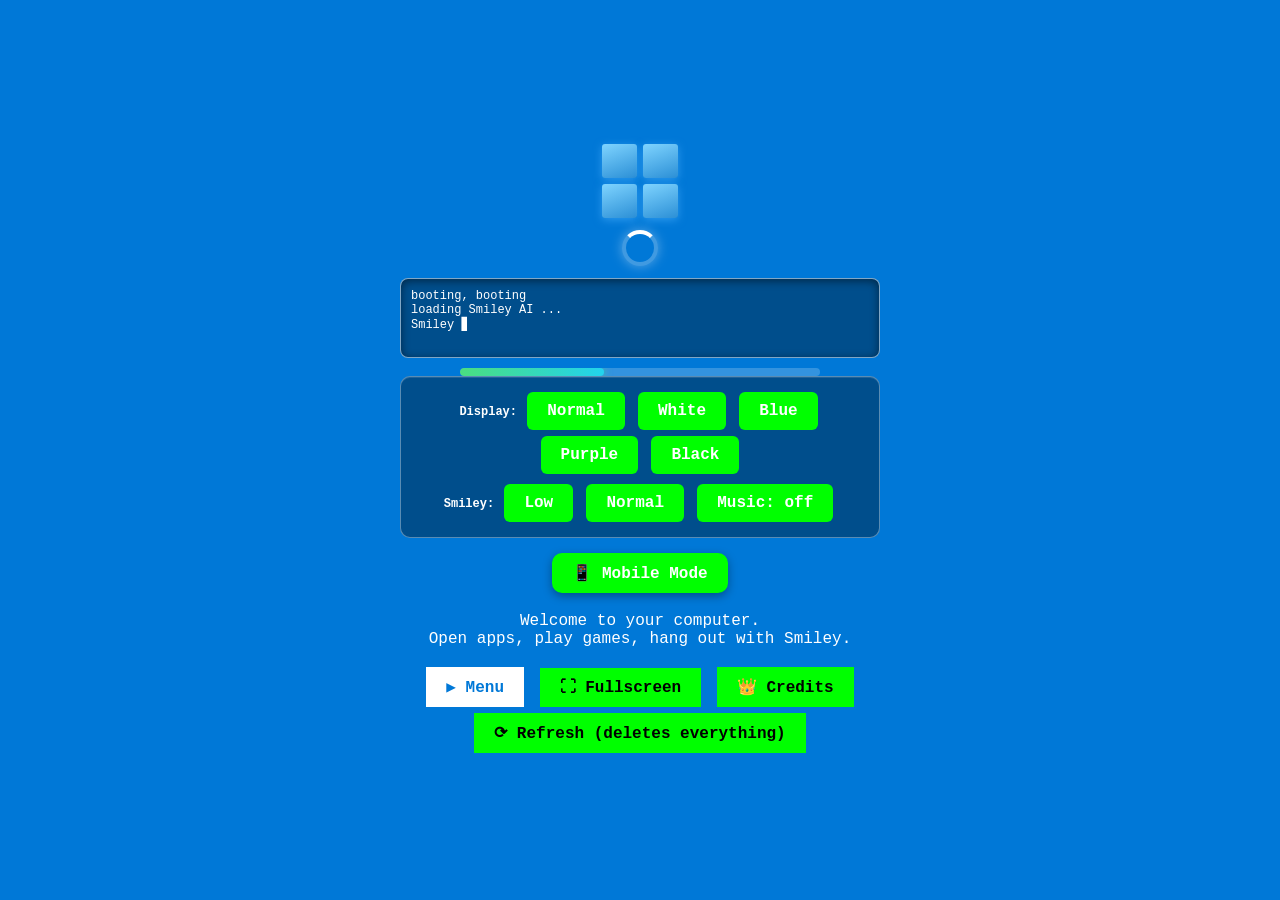
==== commit d6027765: "Pop-up on-screen fix, Delete All drops all AIs except Smiley, Refresh keeps only free apps" ====
--- a/index.html
+++ b/index.html
@@ -4,9 +4,33 @@
 <meta charset="UTF-8" />
 <meta name="viewport" content="width=device-width, initial-scale=1.0" />
 <title>Smiley AI</title>
-<link rel="stylesheet" href="style.css?v=129" />
+<link rel="stylesheet" href="style.css?v=171" />
 </head>
 <body>
+
+<!-- BOOTING UP: classic CRT boot screen with typed lines and a filling box -->
+<div id="bootingUp" class="hidden">
+  <div class="bootup-crt">
+    <div class="bootup-screen">
+      <pre class="bootup-logo">    _______________
+   /               \\
+  |   .---.  .---.  |
+  |   | O |  | O |  |
+  |   '---'  '---'  |
+  |      .-----.     |
+  |      '-----'     |
+   \\_______________/</pre>
+      <div class="bootup-title">SMILEY OS &nbsp;v2.32</div>
+      <div class="bootup-log" id="bootUpLog"></div>
+      <div class="bootup-bar-wrap">
+        <div class="bootup-bar" id="bootUpFill"></div>
+      </div>
+      <div class="bootup-status" id="bootUpStatus">Starting... <span class="bootup-cursor">█</span></div>
+    </div>
+    <div class="bootup-scanlines"></div>
+    <div class="bootup-glow"></div>
+  </div>
+</div>
 
 <!-- BOOT SCREEN - Windows-style booting with settings on the loading screen -->
 <div id="boot">
@@ -35,10 +59,10 @@
     </div>
     <p>Welcome to your computer.<br>Open apps, play games, hang out with Smiley.</p>
     <div>
-      <button id="powerBtn">▶ Boot Desktop</button>
+      <button id="powerBtn">▶ Menu</button>
       <button onclick="toggleFullscreen()">⛶ Fullscreen</button>
       <button onclick="openCredits()">👑 Credits</button>
-      <button onclick="location.reload()">⟳ Refresh (deletes everything)</button>
+      <button onclick="refreshGame()">⟳ Refresh (deletes everything)</button>
     </div>
   </div>
 </div>
@@ -211,7 +235,7 @@
     <div class="hack-panel-box">
       <h3>SMILEY.EXE</h3>
       <p>Taking over...</p>
-      <button id="deleteAllBtn">Delete All</button>
+      <button id="deleteAllBtn" onclick="manualDeleteAll()">Delete All</button>
     </div>
   </div>
   <div id="boomScreen" class="hidden">
@@ -291,6 +315,35 @@
     <div class="go-bar"><span id="goTitle">🎮</span><button onclick="closeGameOverlay()">✕ Close</button></div>
     <div id="gameStage" class="go-stage"></div>
   </div>
+  <!-- YUKI CALL: Smiley and Yuki on the line. They beef, but they're kind of friends. -->
+  <div id="yukiCall" class="hidden">
+    <div class="yuki-call-box">
+      <h3>🔮 Yuki &amp; 🙂 Smiley — on the line</h3>
+      <div id="yukiCallLog" class="call-log"></div>
+      <div class="yuki-call-ctl">
+        <button onclick="yukiCallMore()">💬 Next</button>
+        <button onclick="hangUpYuki()">📴 Hang up</button>
+      </div>
+    </div>
+  </div>
+  <!-- YUKI: the purple demon that hacks everything (search "yuki" in the Browser) -->
+  <div id="yukiTakeover" class="hidden">
+    <div class="yk-takeover-box">
+      <div class="yk-tk-art" id="ykTkArt"></div>
+      <div id="ykTkType" class="yk-tk-type"></div>
+      <button id="ykReboot" class="hidden" onclick="rebootFromYuki()">[ Reboot ]</button>
+    </div>
+  </div>
+  <!-- YOU ARE AN IDIOT: virus crash. No reboot — only a full Refresh can save you. -->
+  <div id="idiotCrash" class="hidden">
+    <div class="idiot-crash-box">
+      <div class="idiot-crash-logo">💀</div>
+      <h2>SYSTEM DESTROYED</h2>
+      <p>Downloading virus.<br>Virus installed.<br><b>Good luck in hell.</b></p>
+      <p style="color:#ff8080">You can't reboot. The only way out is to refresh EVERYTHING.</p>
+      <button onclick="refreshGame()">⟳ Refresh Everything</button>
+    </div>
+  </div>
   <!-- Corrupted PC screen (answered spam without Ultra/Admin) -->
   <div id="corruptScreen" class="hidden">
     <div class="bsod-box">
@@ -344,6 +397,7 @@
     <button data-app="firewall">🧱 Firewall</button>
     <button data-app="updates">📋 Updates</button>
     <button data-app="achievements">🏆 Achievements</button>
+    <button data-app="pictureboard">🖼️ Picture Board</button>
     <button data-app="fanart">🖼️ Fan Art</button>
     <button data-app="smiley">🙂 Smiley AI</button>
     <button data-app="settings">⚙️ Settings</button>
@@ -367,7 +421,7 @@
     <hr class="credits-hr">
     <div class="credits-team">
       <div>👑 <b>Liam</b> — the owner</div>
-      <div>🎨 <b>Ainsley</b> — the helper</div>
+      <div>🎨 <b>Ainsley</b> — the helper who made ScytheAI</div>
       <div>✨ <b>J</b> — the helper</div>
       <hr class="credits-hr">
       <div>🤖 <b>DeepSeek</b> — the AI that helped build it</div>
@@ -377,6 +431,6 @@
   </div>
 </div>
 
-<script src="script.js?v=129"></script>
+<script src="script.js?v=171"></script>
 </body>
 </html>
--- a/style.css
+++ b/style.css
@@ -2,6 +2,82 @@
 * { box-sizing: border-box; font-family: "Courier New", monospace; }
 body { margin: 0; background: #1e1e2e; overflow: hidden; user-select: none; }
 .hidden { display: none !important; }
+/* BOOTING UP: classic CRT boot screen */
+#bootingUp { position: fixed; inset: 0; z-index: 5000; background: #050a05; display: flex; align-items: center; justify-content: center; }
+.bootup-crt { position: relative; width: 84vw; max-width: 640px; background: radial-gradient(ellipse at center, #0b1a0b 0%, #030603 100%);
+  border: 10px solid #1a2b1a; border-radius: 18px; box-shadow: 0 0 60px rgba(80,255,120,.25), inset 0 0 80px rgba(0,0,0,.9); overflow: hidden; }
+.bootup-screen { padding: 26px 28px 30px; color: #6bff8a; font-family: "Courier New", monospace;
+  text-shadow: 0 0 8px rgba(120,255,150,.9), 0 0 18px rgba(80,255,120,.5); }
+.bootup-logo { color: #8dffa8; font-size: 13px; line-height: 1.15; margin: 0 0 10px; text-shadow: 0 0 10px rgba(120,255,150,.9); }
+.bootup-title { font-size: 18px; letter-spacing: 3px; margin-bottom: 14px; color: #c8ffd6; }
+.bootup-log { min-height: 150px; font-size: 13px; line-height: 1.7; }
+.bootup-log .ln { white-space: pre-wrap; }
+.bootup-log .ok { color: #a8ffbf; }
+.bootup-bar-wrap { margin: 12px 0 10px; border: 2px solid #6bff8a; border-radius: 6px; padding: 3px; box-shadow: 0 0 12px rgba(120,255,150,.5); }
+.bootup-bar { height: 22px; width: 0; border-radius: 3px;
+  background: repeating-linear-gradient(90deg, #6bff8a 0 12px, #35c65a 12px 16px); transition: width .25s ease;
+  box-shadow: 0 0 14px rgba(120,255,150,.8); }
+.bootup-status { font-size: 13px; color: #8dffa8; letter-spacing: 1px; }
+.bootup-cursor { animation: bootup-blink .8s steps(1) infinite; }
+@keyframes bootup-blink { 0%,100% { opacity: 1; } 50% { opacity: 0; } }
+/* CRT effects: scanlines + glow */
+.bootup-scanlines { position: absolute; inset: 0; pointer-events: none;
+  background: repeating-linear-gradient(0deg, rgba(0,0,0,0) 0 2px, rgba(0,0,0,.35) 2px 4px); mix-blend-mode: multiply; }
+.bootup-glow { position: absolute; inset: 0; pointer-events: none;
+  background: radial-gradient(ellipse at center, rgba(120,255,150,.10) 0%, transparent 70%); }
+
+/* Rolling save smiley at the bottom (stays till you refresh) */
+#rollingSmiley { position: fixed; bottom: 10px; left: 0; z-index: 400; pointer-events: none;
+  display: flex; flex-direction: column; align-items: center; gap: 2px;
+  animation: roll-across 8s linear infinite; }
+#rollingSmiley .roll-face { width: 52px; height: 52px; zoom: .78; }
+#rollingSmiley .roll-label { font-size: 11px; color: #9fb3d1; letter-spacing: 1px; text-transform: lowercase;
+  animation: roll-fade 1.4s ease-in-out infinite; }
+@keyframes roll-across {
+  0%   { transform: translateX(-70px) rotate(0deg); }
+  50%  { transform: translateX(calc(100vw - 20px)) rotate(720deg); }
+  50.01% { transform: translateX(calc(100vw - 20px)) rotate(720deg) scaleX(-1); }
+  100% { transform: translateX(-70px) rotate(1440deg) scaleX(-1); }
+}
+@keyframes roll-fade { 0%,100% { opacity: .45; } 50% { opacity: 1; } }
+
+/* ========== RETRO FRAME RETRO THEME (Ultra secret) ========== */
+body.retro, body.retro * { font-family: "Courier New", monospace !important; letter-spacing: .5px; }
+body.retro { background: #05140a !important; }
+body.retro #desktop { background: repeating-linear-gradient(0deg, #08240f 0 3px, #061a0b 3px 6px) !important; }
+/* CRT scanlines over everything */
+body.retro::after { content: ""; position: fixed; inset: 0; z-index: 6000; pointer-events: none;
+  background: repeating-linear-gradient(0deg, rgba(0,0,0,0) 0 2px, rgba(0,0,0,.32) 2px 4px); mix-blend-mode: multiply; }
+body.retro::before { content: ""; position: fixed; inset: 0; z-index: 5999; pointer-events: none;
+  background: radial-gradient(ellipse at center, rgba(120,255,150,.12) 0%, transparent 72%); }
+/* blocky, flat UI */
+body.retro .win, body.retro .window, body.retro .icon, body.retro button, body.retro .call-log,
+body.retro .game-box, body.retro .ach-card, body.retro .yt-card, body.retro .pb-card, body.retro .yt-short-card {
+  border-radius: 0 !important; border: 2px solid #6bff8a !important; box-shadow: 3px 3px 0 #12401f !important;
+}
+body.retro button { background: #0b2c13 !important; color: #9dffb8 !important; text-transform: uppercase; font-weight: bold; }
+body.retro button:hover { background: #14461f !important; color: #d6ffe0 !important; }
+body.retro .win, body.retro .window, body.retro .game-box, body.retro .ach-card, body.retro .yt-card,
+body.retro .pb-card, body.retro .yt-short-card, body.retro .call-log, body.retro h3, body.retro h4 {
+  background: #061a0b !important; color: #9dffb8 !important; }
+body.retro h3, body.retro h4, body.retro h2, body.retro h1 { color: #b6ffc7 !important; text-transform: uppercase; letter-spacing: 2px; }
+body.retro #taskbar { background: #0b2c13 !important; border-top: 3px solid #6bff8a !important; }
+/* retro Smiley: flat, blocky, phosphor green */
+body.retro .smiley-face {
+  background: #2bff6a !important; border: 3px solid #0b2c13 !important; border-radius: 8px !important;
+  filter: none !important; box-shadow: 4px 4px 0 #12401f !important; image-rendering: pixelated; }
+body.retro .smiley-face .s-eye { background: #0b2c13 !important; border: none !important; border-radius: 2px !important; }
+body.retro .smiley-face .s-eye .s-pupil { background: #2bff6a !important; }
+body.retro .smiley-face .s-mouth, body.retro .smiley-face .s-cheek, body.retro .smiley-face .s-shine,
+body.retro .smiley-face .s-freckle, body.retro .smiley-face .s-ear, body.retro .smiley-face .s-pixel { border-radius: 2px !important; }
+body.retro .smiley-face .s-shine { background: rgba(255,255,255,.35) !important; }
+body.retro .smiley-face .s-cheek { background: rgba(11,44,19,.6) !important; }
+/* retro boot screens */
+body.retro #bootingUp, body.retro #boot { background: #020803 !important; }
+body.retro .bootup-screen, body.retro .bootup-log, body.retro .bootup-title { color: #6bff8a !important; }
+/* floating pixel dust for flavor */
+body.retro #desktop::before { content: ""; position: absolute; inset: 0; pointer-events: none; opacity: .35;
+  background-image: radial-gradient(#2bff6a 1px, transparent 1px); background-size: 22px 22px; }
 
 /* Boot */
 #boot {
@@ -1114,7 +1190,9 @@
     radial-gradient(ellipse at 75% 85%, rgba(0,0,0,.32), transparent 60%),
     url('data:image/svg+xml;utf8,<svg xmlns="http://www.w3.org/2000/svg" width="6" height="6"><rect width="6" height="6" fill="transparent"/><rect width="1" height="1" x="2" y="2" fill="rgba(255,255,255,0.035)"/></svg>');
 }
-#icons, #windows { position: relative; z-index: 1; }
+#icons { position: relative; z-index: 1; }
+#windows { position: absolute; inset: 0; z-index: 2; pointer-events: none; }
+.window { pointer-events: auto; }
 #smiley { position: absolute; z-index: 50; }
 #pets { position: absolute; inset: 0; z-index: 49; pointer-events: none; }
 #taskbar { position: absolute; z-index: 60; }
@@ -1878,3 +1956,293 @@
 @keyframes so-face-talk { 0%, 100% { transform: translateY(0); } 50% { transform: translateY(-4px); } }
 .so-face.sleeping .s-eye { height: 3px; border-radius: 3px; background: #222; animation: none; }
 .so-face.sleeping .s-pupil, .so-face.sleeping .s-sparkle { display: none; }
+
+/* ===== YUKI: the purple demon from the Browser (search "yuki") ===== */
+.yk-wrap { position: relative; display: flex; flex-direction: column; align-items: center; }
+#yuki { position: absolute; z-index: 52; cursor: grab; transition: left 1s ease-in-out, top 1s ease-in-out; }
+#yuki.yk-attack { z-index: 320; cursor: default; }
+.yk-scaler { transform: scale(.92); }
+.yk-bub { background: #1a0630; color: #f0abfc; border: 2px solid #a855f7; border-radius: 10px; padding: 5px 8px; font-size: 12px; max-width: 190px; margin-bottom: 4px; box-shadow: 0 0 14px rgba(168,85,247,.8); }
+.yk-name { display: none; font-size: 10px; color: #f5d0fe; background: rgba(76,29,149,.85); border: 1px solid #a855f7; border-radius: 6px; padding: 1px 6px; margin-top: 3px; }
+.yk-wrap.form-corner .yk-name { display: block; }
+.yk-wrap.form-corner .yk-scaler { transform: scale(.78); }
+.yk-body { position: relative; width: 130px; height: 130px; filter: drop-shadow(0 0 10px rgba(168,85,247,.6)); animation: yk-float 3.2s ease-in-out infinite; }
+.yk-head { position: absolute; left: 17px; top: 14px; width: 96px; height: 96px; border-radius: 50%; z-index: 6;
+  background: radial-gradient(circle at 35% 30%, #e9d5ff, #a855f7 55%, #6d28d9); border: 3px solid #3b0764;
+  box-shadow: inset -6px -8px 14px rgba(30,0,60,.35); overflow: hidden; }
+.yk-shine { position: absolute; left: 14px; top: 9px; width: 28px; height: 17px; background: rgba(255,255,255,.55); border-radius: 50%; transform: rotate(-22deg); filter: blur(1px); }
+.yk-brow { position: absolute; top: 20px; width: 18px; height: 4px; background: #3b0764; border-radius: 3px; opacity: 0; transition: opacity .12s, transform .12s; }
+.yk-brow.l { left: 14px; }
+.yk-brow.r { right: 14px; }
+.yk-eye { position: absolute; top: 30px; width: 18px; height: 22px; background: #fdf4ff; border: 2px solid #3b0764; border-radius: 50%; z-index: 2; animation: yk-blink 4.4s infinite; }
+.yk-eye.l { left: 15px; }
+.yk-eye.r { right: 15px; }
+.yk-pupil { position: absolute; left: 50%; top: 50%; transform: translate(-50%, -50%); width: 8px; height: 10px; background: #3b0764; border-radius: 50%; }
+.yk-cheek { position: absolute; bottom: 24px; width: 14px; height: 9px; border-radius: 50%; background: rgba(232,121,249,.6); }
+.yk-cheek.l { left: 10px; }
+.yk-cheek.r { right: 10px; }
+.yk-mouth { position: absolute; bottom: 15px; left: 50%; transform: translateX(-50%); width: 30px; height: 12px; background: #2b0b45; border: 3px solid #3b0764; border-top: none; border-radius: 0 0 15px 15px; z-index: 3; }
+.yk-fang { position: absolute; top: -1px; width: 0; height: 0; border-left: 3px solid transparent; border-right: 3px solid transparent; border-top: 7px solid #fdf4ff; }
+.yk-fang.l { left: 4px; }
+.yk-fang.r { right: 4px; }
+.yk-mouth.talking { animation: yk-talk .16s linear infinite; }
+.yk-tail { position: absolute; left: 100px; top: 82px; width: 46px; height: 12px; border-radius: 8px; z-index: 1;
+  background: linear-gradient(90deg, #7c3aed, #a855f7); border: 2px solid #3b0764; transform-origin: left center;
+  transform: rotate(-16deg); animation: yk-wag 1.8s ease-in-out infinite; }
+.yk-tail-tip { position: absolute; right: -15px; top: 50%; width: 16px; height: 16px; background: #6d28d9; border: 2px solid #3b0764;
+  transform: translateY(-50%) rotate(45deg); border-radius: 3px; box-shadow: 0 0 8px rgba(168,85,247,.9); }
+.yk-horn { position: absolute; top: -8px; width: 20px; height: 50px; z-index: 3;
+  background: linear-gradient(180deg, #fdf4ff, #f0abfc 28%, #a21caf 72%, #6b21a8);
+  filter: drop-shadow(0 0 5px rgba(168,85,247,.7)); }
+.yk-horn.l { left: 22px; clip-path: polygon(58% 0, 100% 58%, 86% 100%, 0 100%); transform: rotate(-24deg); transform-origin: bottom center; }
+.yk-horn.r { right: 22px; clip-path: polygon(42% 0, 14% 100%, 100% 100%, 0 58%); transform: rotate(24deg); transform-origin: bottom center; }
+@keyframes yk-float { 0%, 100% { transform: translateY(0); } 50% { transform: translateY(-7px); } }
+@keyframes yk-wag { 0%, 100% { transform: rotate(-20deg); } 50% { transform: rotate(4deg); } }
+@keyframes yk-blink { 0%, 92%, 100% { transform: scaleY(1); } 95% { transform: scaleY(.12); } }
+@keyframes yk-talk { 0%, 100% { height: 11px; } 50% { height: 20px; } }
+/* moods (same idea as Smiley's data-mood) */
+.yk-wrap[data-mood="happy"] .yk-body { animation: yk-bounce 1s ease-in-out infinite; }
+.yk-wrap[data-mood="happy"] .yk-eye { height: 8px; background: transparent; border: none; border-bottom: 4px solid #3b0764; border-radius: 0 0 9px 9px; top: 36px; }
+.yk-wrap[data-mood="happy"] .yk-pupil { display: none; }
+.yk-wrap[data-mood="happy"] .yk-mouth { width: 32px; height: 16px; }
+.yk-wrap[data-mood="sad"] .yk-eye { height: 16px; top: 34px; }
+.yk-wrap[data-mood="sad"] .yk-mouth { border-bottom: none; border-radius: 15px 15px 0 0; height: 9px; background: transparent; top: 40px; bottom: auto; }
+.yk-wrap[data-mood="sad"] .yk-fang { display: none; }
+.yk-wrap[data-mood="angry"] .yk-brow { opacity: 1; }
+.yk-wrap[data-mood="angry"] .yk-brow.l { transform: rotate(22deg); }
+.yk-wrap[data-mood="angry"] .yk-brow.r { transform: rotate(-22deg); }
+.yk-wrap[data-mood="angry"] .yk-eye { height: 15px; background: #f0abfc; }
+.yk-wrap[data-mood="angry"] .yk-mouth { border-bottom: none; border-radius: 15px 15px 0 0; background: transparent; }
+.yk-wrap[data-mood="angry"] .yk-fang { display: none; }
+.yk-wrap[data-mood="furious"] .yk-body { animation: yk-rage .16s linear infinite; }
+.yk-wrap[data-mood="furious"] .yk-head { background: radial-gradient(circle at 35% 30%, #fbcfe8, #db2777 55%, #86198f); }
+.yk-wrap[data-mood="furious"] .yk-brow { opacity: 1; }
+.yk-wrap[data-mood="furious"] .yk-brow.l { transform: rotate(26deg); }
+.yk-wrap[data-mood="furious"] .yk-brow.r { transform: rotate(-26deg); }
+.yk-wrap[data-mood="furious"] .yk-eye { height: 24px; }
+.yk-wrap[data-mood="furious"] .yk-mouth { width: 34px; height: 22px; background: #000; border-radius: 4px 4px 16px 16px; }
+.yk-wrap[data-mood="scared"] .yk-eye { height: 24px; }
+.yk-wrap[data-mood="scared"] .yk-mouth { width: 14px; height: 14px; border-radius: 50%; background: #2b0b45; border: 3px solid #3b0764; }
+.yk-wrap[data-mood="scared"] .yk-fang { display: none; }
+.yk-wrap[data-mood="cool"] .yk-eye { width: 18px; height: 14px; background: #141414; border: 2px solid #000; border-radius: 4px; top: 32px; }
+.yk-wrap[data-mood="cool"] .yk-pupil { display: none; }
+.yk-wrap[data-mood="cool"] .yk-mouth { border: none; border-bottom: 4px solid #3b0764; border-radius: 0 0 15px 0; background: transparent; height: 9px; transform: translateX(-50%) rotate(-9deg); }
+.yk-wrap[data-mood="cool"] .yk-fang { display: none; }
+.yk-wrap[data-mood="hacked"] .yk-body { filter: drop-shadow(0 0 16px #5bff8a) hue-rotate(70deg); }
+.yk-wrap[data-mood="hacked"] .yk-eye { background: #5bff8a; border-color: #0a3310; box-shadow: 0 0 10px #5bff8a; }
+.yk-wrap[data-mood="hacked"] .yk-pupil { background: #0a3310; }
+@keyframes yk-bounce { 0%, 100% { transform: translateY(0) scale(1); } 40% { transform: translateY(-14px) scale(1.03); } }
+@keyframes yk-rage { 0%, 100% { transform: translate(0, 0) rotate(0); } 25% { transform: translate(-3px, 1px) rotate(-1.5deg); } 75% { transform: translate(3px, -1px) rotate(1.5deg); } }
+/* forms */
+.yk-wrap.form-ball .yk-tail, .yk-wrap.form-ball .yk-horn { display: none; }
+.yk-wrap.form-ball .yk-scaler { transform: scale(.9); }
+/* the Call option (only in corner form, like a real desktop pet) */
+.yk-call { display: none; margin-top: 4px; background: linear-gradient(180deg, #a855f7, #7c3aed); color: #fff; border: 2px solid #f5d0fe;
+  border-radius: 9px; padding: 4px 10px; font-size: 11px; font-weight: bold; cursor: pointer; box-shadow: 0 0 12px rgba(168,85,247,.85); }
+.yk-wrap.form-corner .yk-call { display: block; }
+.yk-call:hover { background: linear-gradient(180deg, #c084fc, #9333ea); }
+/* Smiley AI clones (from searching "smiley ai") */
+.smiley-clone { position: absolute; z-index: 40; width: 68px; height: 68px; cursor: pointer; animation: clone-pop .4s ease-out; }
+.smiley-clone .smiley-face { width: 68px; height: 68px; }
+.smiley-clone .clone-tag { position: absolute; bottom: -12px; left: 50%; transform: translateX(-50%); font-size: 10px;
+  background: #222; color: #fff; padding: 1px 6px; border-radius: 8px; white-space: nowrap; }
+/* mini computer clone (from searching "smiley ai") */
+.mini-desktop { position: relative; width: 100%; height: 380px; border: 3px solid #333; border-radius: 8px; overflow: hidden;
+  background: linear-gradient(135deg, #4a5fa5, #7b8fd0); }
+.mini-icons { position: absolute; top: 12px; left: 12px; right: 12px; display: flex; flex-wrap: wrap; gap: 10px; align-content: flex-start; }
+.mini-icon { width: 72px; padding: 6px 2px; text-align: center; color: #fff; font-size: 11px; cursor: pointer; border-radius: 6px;
+  text-shadow: 1px 1px 2px rgba(0,0,0,.6); }
+.mini-icon:hover { background: rgba(255,255,255,.22); }
+.mini-icon .emoji { display: block; font-size: 26px; margin-bottom: 2px; }
+.mini-smiley { position: absolute; right: 24px; bottom: 56px; }
+.mini-smiley .smiley-face { width: 68px; height: 68px; }
+.mini-taskbar { position: absolute; left: 0; right: 0; bottom: 0; height: 34px; background: rgba(20,20,35,.92);
+  display: flex; align-items: center; gap: 10px; padding: 0 10px; color: #fff; font-size: 12px; }
+.mini-start { background: #2d7a4f; padding: 3px 10px; border-radius: 5px; font-weight: bold; }
+.mini-hint { color: #cdd6e6; }
+@keyframes clone-pop { 0% { transform: scale(0); } 70% { transform: scale(1.15); } 100% { transform: scale(1); } }
+/* ROBLOX game */
+.roblox-box { border-color: #e2231a !important; }
+.roblox-logo { text-align: center; font-size: 22px; font-weight: 900; letter-spacing: 3px; color: #1a1a1a;
+  margin: 4px 0 8px; text-shadow: 1px 1px 0 #b8b8b8; }
+.roblox-logo .rbx-r { color: #e2231a; background: #fff; padding: 0 6px; border-radius: 4px; margin-right: 4px; }
+#robloxCv { display: block; margin: 0 auto; image-rendering: auto; }
+.roblox-box button { background: #e2231a !important; color: #fff !important; border: 2px solid #a5170f !important; }
+/* YOU ARE AN IDIOT website */
+.idiot-site { text-align: center; background: #111; color: #fff; border: 3px solid #333; border-radius: 10px; padding: 18px; margin: 10px 0; }
+.idiot-logo { font-size: 54px; }
+.idiot-download { background: #ff0; color: #000; border: 3px solid #a00; font-weight: bold; font-size: 16px; padding: 12px 20px; border-radius: 8px; cursor: pointer; animation: idiot-blink .6s steps(2) infinite; }
+@keyframes idiot-blink { 0%,100% { background: #ff0; color: #000; } 50% { background: #f00; color: #fff; } }
+/* the flood of white/black smileys - overlays the REAL desktop screen */
+#idiotFlood { position: fixed; inset: 0; z-index: 2600; background: transparent; overflow: hidden; }
+.idiot-face { position: absolute; border-radius: 50%; animation: idiot-pop .35s ease-out; }
+@keyframes idiot-pop { 0% { transform: scale(0) rotate(-30deg); } 100% { transform: scale(1) rotate(0); } }
+.idiot-flash { position: absolute; top: 50%; left: 50%; transform: translate(-50%, -50%); z-index: 30;
+  font-size: 54px; font-weight: 900; letter-spacing: 2px; text-align: center; white-space: nowrap;
+  color: #fff; text-shadow: 0 0 18px rgba(0,0,0,.9); animation: idiot-flash .28s steps(1) infinite; pointer-events: none; }
+@keyframes idiot-flash { 0%,100% { color: #fff; background: #111; } 50% { color: #111; background: #fff; } }
+.idiot-msg { position: absolute; inset: 0; display: flex; align-items: center; justify-content: center; text-align: center; color: #fff; background: rgba(0,0,0,.85); font-size: 38px; font-weight: bold; z-index: 10; }
+#idiotFlood.cracked { }
+#idiotFlood.cracked::before { content: ""; position: absolute; inset: 0; z-index: 20;
+  background:
+    repeating-linear-gradient(38deg, transparent 0 60px, rgba(255,255,255,.5) 60px 63px, transparent 63px 140px),
+    repeating-linear-gradient(-52deg, transparent 0 90px, rgba(255,255,255,.4) 90px 93px, transparent 93px 180px);
+}
+#desktop.thrown, #idiotFlood.thrown { animation: throw-off 1.3s ease-in forwards; }
+@keyframes throw-off { to { transform: translateX(135vw) rotate(22deg); opacity: 0; } }
+/* the crash screen: no reboot, only a full Refresh */
+#idiotCrash { position: fixed; inset: 0; z-index: 3000; background: #0a0a0a; display: flex; align-items: center; justify-content: center; }
+.idiot-crash-box { text-align: center; color: #fff; background: #1a1a1a; border: 3px solid #b91c1c; border-radius: 12px; padding: 26px; width: 88vw; max-width: 460px; box-shadow: 0 0 30px rgba(185,28,28,.6); }
+.idiot-crash-logo { font-size: 56px; }
+.idiot-crash-box h2 { color: #ef4444; margin: 8px 0; }
+.idiot-crash-box button { margin-top: 12px; padding: 12px 22px; font-size: 15px; font-weight: bold; background: #b91c1c; color: #fff; border: 2px solid #fca5a5; border-radius: 8px; cursor: pointer; }
+/* Picture Board */
+.pb-progress { background: #333; border-radius: 6px; height: 10px; margin: 6px 0; overflow: hidden; }
+.pb-progress-fill { background: linear-gradient(90deg, #fbbf24, #f59e0b); height: 100%; transition: width .3s; }
+.pb-grid { display: grid; grid-template-columns: repeat(auto-fill, minmax(120px, 1fr)); gap: 8px; margin-top: 8px; }
+.pb-card { background: #1e1e2e; border: 2px solid #444; border-radius: 10px; padding: 10px; text-align: center; }
+.pb-card.unlocked { border-color: #fbbf24; box-shadow: 0 0 8px rgba(251,191,36,.3); }
+.pb-card.locked { opacity: .55; }
+.pb-icon svg { display: block; margin: 0 auto 4px; }
+.pb-name { font-weight: bold; font-size: 13px; margin-top: 4px; }
+.pb-desc { font-size: 11px; color: #9fb3d1; }
+.pb-icon { height: 92px; display: flex; align-items: center; justify-content: center; overflow: hidden; }
+.pb-portrait { width: 88px; height: 88px; display: flex; align-items: center; justify-content: center; overflow: hidden; }
+.pb-face { display: flex; align-items: center; justify-content: center; }
+.pb-generic { width: 72px; height: 72px; border-radius: 50%; display: flex; align-items: center; justify-content: center; font-size: 34px; background: #34d399; border: 3px solid #064e3b; }
+.pb-crown { position: absolute; top: 10px; right: 16px; font-size: 40px; animation: pb-crown-pop .6s ease-out; }
+@keyframes pb-crown-pop { 0% { transform: scale(0) rotate(-30deg); } 60% { transform: scale(1.4) rotate(10deg); } 100% { transform: scale(1) rotate(0); } }
+/* YouTube Shorts feed: vertical snap-scroll, one full-screen short at a time */
+.yt-shorts-feed {
+  display: flex; flex-direction: column;
+  overflow-y: auto;
+  scroll-snap-type: y mandatory;
+  max-height: 55vh;
+  gap: 8px;
+  scroll-behavior: smooth;
+}
+.yt-short-card {
+  scroll-snap-align: start;
+  min-height: 55vh;
+  background: linear-gradient(160deg, #1a1a2e, #16213e);
+  border: 1px solid #444;
+  border-radius: 12px;
+  display: flex; align-items: center; justify-content: center;
+  cursor: pointer;
+  position: relative;
+  flex-shrink: 0;
+}
+.yt-short-card .short-thumb { text-align: center; font-size: 14px; color: #9fb3d1; }
+.yt-short-card .short-thumb svg { display: block; margin: 0 auto 8px; }
+.yt-short-stage { text-align: center; padding: 12px; }
+.short-creature { display: inline-block; animation: creature-bob 2.4s ease-in-out infinite; filter: drop-shadow(0 0 10px rgba(255,255,255,.25)); }
+.short-creature.snake { animation: snake-slither 3s ease-in-out infinite; }
+.short-creature.ghost { animation: ghost-float 3.4s ease-in-out infinite; }
+.short-creature.blob { animation: blob-squish 2.2s ease-in-out infinite; }
+.short-creature.bug { animation: bug-scurry 2.6s ease-in-out infinite; }
+.short-creature.fish { animation: fish-swim 2.8s ease-in-out infinite; }
+.short-creature.bat { animation: bat-flap 1.8s ease-in-out infinite; }
+.short-creature.slime { animation: slime-wobble 2.6s ease-in-out infinite; }
+.short-hint { position: absolute; bottom: 10px; left: 0; right: 0; font-size: 11px; color: #64748b; }
+@keyframes creature-bob { 0%,100% { transform: translateY(0); } 50% { transform: translateY(-10px); } }
+@keyframes snake-slither { 0%,100% { transform: translateX(-8px) rotate(-4deg); } 50% { transform: translateX(8px) rotate(4deg); } }
+@keyframes ghost-float { 0%,100% { transform: translateY(0) scale(1); opacity:.9; } 50% { transform: translateY(-16px) scale(1.05); opacity:1; } }
+@keyframes blob-squish { 0%,100% { transform: scale(1,1); } 50% { transform: scale(1.15,.85); } }
+@keyframes bug-scurry { 0%,100% { transform: translateX(0); } 25% { transform: translateX(-10px) translateY(-4px); } 75% { transform: translateX(10px) translateY(4px); } }
+@keyframes fish-swim { 0%,100% { transform: translateX(0) scaleX(1); } 50% { transform: translateX(12px) scaleX(-1); } }
+@keyframes bat-flap { 0%,100% { transform: translateY(0) rotate(0); } 50% { transform: translateY(-14px) rotate(-8deg); } }
+@keyframes slime-wobble { 0%,100% { transform: scale(1,1); } 30% { transform: scale(1.2,.8); } 60% { transform: scale(.85,1.15); } }
+/* floating hearts during Yuki's "privacy" interruption */
+.yk-heart {
+  position: absolute; z-index: 340; font-size: 22px; line-height: 1;
+  pointer-events: none;
+  animation: yk-heart-float 2.6s ease-out forwards;
+}
+@keyframes yk-heart-float {
+  0% { transform: translateY(0) scale(1); opacity: 1; }
+  100% { transform: translateY(-90px) scale(1.6); opacity: 0; }
+}
+/* Smiley petting Yuki: happy bounce */
+/* Smiley + Yuki cheek kiss (Liam mode relationship) */
+#smiley.kissing { animation: smiley-kiss .9s ease-in-out; }
+.yk-wrap.yk-kissed { animation: yk-kiss .9s ease-in-out; }
+@keyframes smiley-kiss { 0%, 100% { transform: scale(1); } 40% { transform: scale(1.15) rotate(-8deg); } 70% { transform: scale(1.1) rotate(6deg); } }
+@keyframes yk-kiss { 0%, 100% { transform: scale(1); } 40% { transform: scale(1.15) rotate(8deg); } 70% { transform: scale(1.1) rotate(-6deg); } }
+.yk-wrap.yk-petted .yk-eye { height: 8px; background: transparent; border: none; border-bottom: 4px solid #3b0764; border-radius: 0 0 9px 9px; top: 36px; }
+@keyframes yk-pet-bounce { 0%, 100% { transform: translateY(0) scale(1); } 50% { transform: translateY(-10px) scale(1.05); } }
+/* Yuki's animated purple hand that reaches out and clicks Block for you */
+.yk-hand {
+  position: absolute; z-index: 330;
+  transition: left .7s ease, top .7s ease, transform .18s ease, opacity .4s ease;
+  pointer-events: none;
+  animation: yk-hand-wiggle .35s ease-in-out infinite;
+  filter: drop-shadow(0 0 14px rgba(168,85,247,.95));
+}
+@keyframes yk-hand-wiggle { 0%, 100% { transform: rotate(-12deg); } 50% { transform: rotate(12deg); } }
+.yk-hand.clicking { transform: scale(.7) rotate(0deg); }
+
+/* Yuki & Smiley call */
+#yukiCall { position: fixed; inset: 0; z-index: 880; background: rgba(10,0,20,.82); display: flex; align-items: center; justify-content: center; }
+.yuki-call-box { background: #1a0630; border: 2px solid #a855f7; border-radius: 12px; padding: 14px; width: 92vw; max-width: 460px; color: #e9d5ff; box-shadow: 0 0 30px rgba(168,85,247,.85); }
+.yuki-call-box h3 { margin: 0 0 8px; color: #f5d0fe; font-size: 15px; }
+.yuki-call-ctl { display: flex; gap: 8px; margin-top: 8px; }
+.yuki-call-ctl button { flex: 1; padding: 9px; border-radius: 9px; border: 2px solid #a855f7; background: #7c3aed; color: #fff; font-weight: bold; cursor: pointer; }
+/* Yuki grabs a spam call and throws it off screen */
+#callPopup.yk-thrown { animation: yk-throw .7s forwards; }
+@keyframes yk-throw { 0% { transform: rotate(0); } 30% { transform: translate(30px, -40px) rotate(20deg) scale(1.1); } 100% { transform: translate(120vw, -60vh) rotate(540deg) scale(.2); opacity: 0; } }
+#callBan.yk-pressed { background: #16a34a; transform: scale(.92); box-shadow: 0 0 14px rgba(34,197,94,.9); }
+.yk-hijack { background: radial-gradient(circle at 50% 20%, #2b0b45, #050008 72%); border-radius: 8px; padding: 10px; }
+
+/* preview on the Yuki webpage */
+.yk-preview { cursor: pointer; }
+.yk-preview .yk-body { animation: yk-float 3.2s ease-in-out infinite; }
+/* the yuki webpage turns the whole browser purple */
+.window.yuki-window { border-color: #a855f7; box-shadow: 0 0 26px rgba(168,85,247,.85), 6px 6px 0 rgba(0,0,0,.5); }
+.window.yuki-window .win-header { background: linear-gradient(90deg, #3b0764, #a855f7, #3b0764); animation: yk-bar 3s linear infinite; }
+@keyframes yk-bar { 0% { background-position: 0 0; } 100% { background-position: 60px 0; } }
+#webView.yk-on { background: radial-gradient(circle at 50% 0%, #2b0b45, #12001f 72%); border-radius: 8px; padding: 10px; color: #e9d5ff; }
+#webView.yk-on .yk-page h3 { color: #f5d0fe; margin: 4px 0; }
+#webView.yk-on .yk-page p { color: #d8b4fe; }
+.yk-flag { display: inline-block; font-size: 11px; font-weight: bold; color: #fde047; background: rgba(76,29,149,.7); border: 1px dashed #a855f7; border-radius: 6px; padding: 2px 8px; margin-bottom: 6px; animation: yk-flag 1.4s steps(1) infinite; }
+@keyframes yk-flag { 0%, 55% { opacity: 1; } 56%, 100% { opacity: .35; } }
+.yk-tag { font-size: 12px; color: #c084fc; }
+.yk-card { display: flex; gap: 12px; align-items: center; background: rgba(43,11,69,.55); border: 2px solid #7c3aed; border-radius: 12px; padding: 10px; margin: 8px 0; }
+.yk-meta { font-size: 12px; flex: 1; min-width: 0; }
+.yk-meta p { margin: 3px 0; }
+.yk-danger b { color: #f472b6; }
+.yk-dl { display: block; width: 100%; margin: 10px 0 6px; padding: 13px; font-size: 16px; font-weight: bold; letter-spacing: 1px;
+  color: #fff; background: #7c3aed; border: 2px solid #f5d0fe; border-radius: 10px; cursor: pointer;
+  animation: yk-flicker .95s steps(1, end) infinite; }
+.yk-dl:disabled { cursor: default; background: #4c1d95; }
+@keyframes yk-flicker {
+  0%, 42% { opacity: 1; box-shadow: 0 0 20px 5px rgba(217,70,239,.95); }
+  43%, 48% { opacity: .25; box-shadow: none; }
+  49%, 73% { opacity: 1; box-shadow: 0 0 30px 10px rgba(168,85,247,1); }
+  74%, 79% { opacity: .18; box-shadow: none; }
+  80%, 100% { opacity: 1; box-shadow: 0 0 14px 4px rgba(192,132,252,.85); }
+}
+.yk-msg { font-size: 12px; color: #d8b4fe; min-height: 16px; }
+.yk-msg .yk-warn { color: #fca5f5; text-shadow: 0 0 10px rgba(217,70,239,.9); }
+.yk-bar-wrap { height: 14px; background: #2b0b45; border: 2px solid #a855f7; border-radius: 8px; overflow: hidden; margin-top: 6px; }
+.yk-bar { height: 100%; width: 0; background: repeating-linear-gradient(45deg, #a855f7, #a855f7 8px, #7c3aed 8px, #7c3aed 16px); transition: width .12s linear; }
+/* he hacks everything */
+#desktop.yk-glitch { animation: yk-glitch .2s steps(2) infinite; }
+@keyframes yk-glitch {
+  0% { filter: none; }
+  25% { filter: hue-rotate(70deg) saturate(1.8); }
+  50% { filter: invert(.08) hue-rotate(-40deg); }
+  75% { filter: hue-rotate(-90deg) saturate(2.2); }
+  100% { filter: none; }
+}
+.icon.yk-dead { animation: yk-die .45s forwards; }
+@keyframes yk-die { to { transform: scale(0) rotate(45deg); opacity: 0; } }
+#taskbar.yk-dead { filter: grayscale(1) brightness(.35); pointer-events: none; }
+#smiley.yk-shred { animation: yk-shred .7s forwards; }
+@keyframes yk-shred { 0% { filter: none; } 40% { filter: hue-rotate(90deg) invert(1); transform: translateX(-6px) } 100% { transform: scale(.1) rotate(30deg); opacity: 0; } }
+#yukiTakeover { position: fixed; inset: 0; z-index: 1300; background: radial-gradient(circle at 50% 28%, #2b0b45, #000 76%); display: flex; align-items: center; justify-content: center; }
+.yk-takeover-box { text-align: center; color: #e9d5ff; padding: 18px; max-width: 560px; width: 92vw; }
+.yk-tk-art { display: flex; justify-content: center; margin-bottom: 8px; }
+.yk-big { zoom: 1.5; }
+.yk-big .yk-body { animation: yk-rage .18s linear infinite; }
+.yk-tk-type { font-family: ui-monospace, Menlo, monospace; font-size: 13px; color: #d8b4fe; text-align: left; white-space: pre-wrap; min-height: 150px; margin: 12px 0; text-shadow: 0 0 9px rgba(168,85,247,.85); }
+#ykReboot { background: #a855f7; color: #fff; border: 2px solid #f5d0fe; font-weight: bold; padding: 10px 18px; border-radius: 9px; cursor: pointer; }
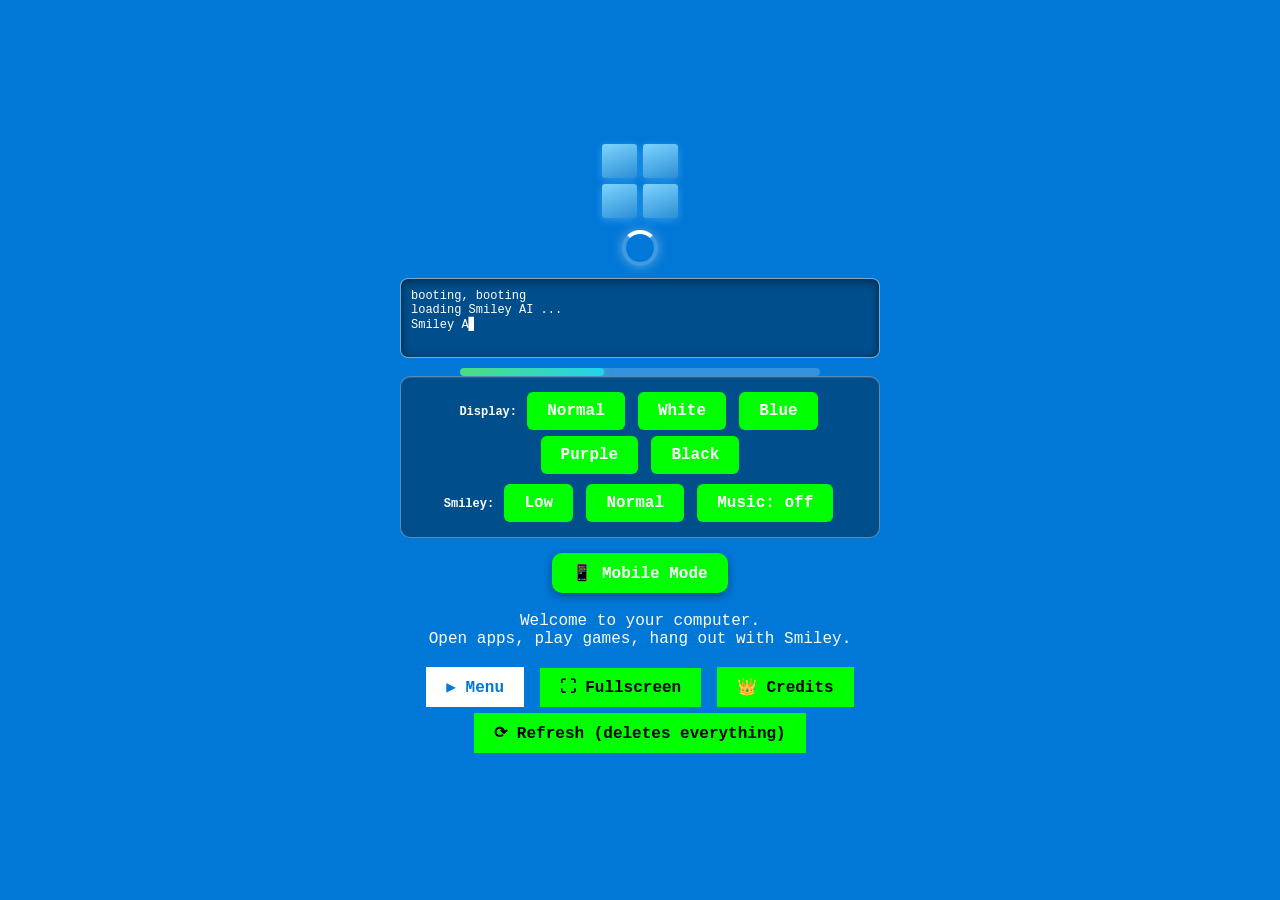
==== commit 9e3195a0: "Kinito Pet, Liam account rampage, persistent pop-ups, and UI fixes" ====
--- a/index.html
+++ b/index.html
@@ -4,7 +4,7 @@
 <meta charset="UTF-8" />
 <meta name="viewport" content="width=device-width, initial-scale=1.0" />
 <title>Smiley AI</title>
-<link rel="stylesheet" href="style.css?v=171" />
+<link rel="stylesheet" href="style.css?v=187" />
 </head>
 <body>
 
@@ -99,6 +99,7 @@
       <!-- little pop-up hands: hidden unless gesturing (wave / point / thumbs up / down) -->
       <div id="handL" class="s-hand left hidden">👋</div>
       <div id="handR" class="s-hand right hidden">👋</div>
+      <div id="smileyBlood" class="hidden"></div>
     </div>
   </div>
 
@@ -144,6 +145,7 @@
     <div id="petByte" class="pet hidden"><div class="pet-bub hidden"></div><div class="pet-face byte-face"><div class="b-antenna"></div><div class="b-eye l"></div><div class="b-eye r"></div><div class="b-mouth"></div></div><div class="pet-name">Byte</div><div id="stolenBoy" class="hidden">🎮</div></div>
     <div id="petLiam" class="pet hidden"><div class="pet-bub hidden"></div><div class="pet-face liam-face"><div class="li-eye l"></div><div class="li-eye r"></div><div class="li-mouth"></div></div><div class="pet-name">Liam</div></div>
     <div id="petScythe" class="pet hidden"><div class="pet-bub hidden"></div><div class="pet-face scythe-face"><div class="s-hat"></div><div class="sc-eye l"></div><div class="sc-eye r"></div><div class="sc-mouth"></div></div><div class="pet-name">Scythe</div></div>
+    <div id="petKinito" class="pet hidden"><div class="pet-bub hidden"></div><div class="pet-face kinito-face"><div class="ki-leaf"></div></div><div class="pet-name">Kinito</div></div>
   </div>
 
   <!-- VERITY MODE: fake hack + blue screen + demonic Smiley -->
@@ -343,6 +345,71 @@
       <p style="color:#ff8080">You can't reboot. The only way out is to refresh EVERYTHING.</p>
       <button onclick="refreshGame()">⟳ Refresh Everything</button>
     </div>
+  </div>
+  <!-- CORRUPT MODE (Liam's account → Admin → Corrupt Mode): a shadow stalks you. -->
+  <div id="shadowStalker" class="hidden" aria-hidden="true">
+    <div class="sh-body"></div>
+    <div class="sh-head"><span class="sh-eye l"></span><span class="sh-eye r"></span></div>
+  </div>
+  <div id="shadowSay" class="hidden">Good luck.</div>
+  <div id="corruptVignette" class="hidden"></div>
+  <div id="corruptModeScreen" class="hidden">
+    <div class="cm-wrap">
+      <div class="cm-shadow" id="cmShadow">
+        <div class="cm-body"></div>
+        <div class="cm-head"><span class="cm-eye l"></span><span class="cm-eye r"></span></div>
+      </div>
+      <h1 class="cm-line">You did this to yourself.</h1>
+      <button class="cm-refresh" onclick="refreshGame()">⟳ Refresh</button>
+    </div>
+  </div>
+  <!-- KINITO PET: the egg he hatches from (search "kinito" in the Browser) -->
+  <div id="kinitoEgg" class="hidden">
+    <div class="ki-egg-stage">
+      <div class="ki-egg" id="kiEgg">
+        <div class="ki-egg-half top"></div>
+        <div class="ki-egg-half bot"></div>
+        <div class="ki-egg-crack"></div>
+      </div>
+      <div class="ki-hatchling hidden" id="kiHatchling"></div>
+      <div class="ki-egg-line" id="kiEggLine">...</div>
+      <button id="kiEggBtn" class="hidden" onclick="finishKinitoHatch()">Hi, Kinito!</button>
+    </div>
+  </div>
+  <!-- KINITO: Question Time -->
+  <div id="kinitoQuiz" class="hidden">
+    <div class="ki-quiz-box">
+      <div class="ki-quiz-art" id="kiQuizArt"></div>
+      <h3 id="kiQuizQ">Who is your best friend?</h3>
+      <input id="kiQuizIn" maxlength="40" placeholder="type your answer..." autocomplete="off" />
+      <div class="ki-quiz-btns">
+        <button onclick="kinitoQuizAnswer()">Answer</button>
+        <button class="ki-quiz-x" onclick="closeKinitoQuiz()">✕</button>
+      </div>
+      <p id="kiQuizMsg"></p>
+    </div>
+  </div>
+  <!-- KINITO: the pop-up he puts up on his own -->
+  <div id="kinitoTrust" class="hidden">
+    <div class="ki-trust-box">
+      <div class="ki-trust-art" id="kiTrustArt"></div>
+      <h3>Do you trust me?</h3>
+      <div class="ki-trust-btns">
+        <button onclick="kinitoTrustAnswer(true)">Yes</button>
+        <button class="ki-no" onclick="kinitoTrustAnswer(false)">No</button>
+      </div>
+      <p id="kiTrustMsg"></p>
+    </div>
+  </div>
+  <!-- KINITO: the body you have to help him hide -->
+  <div id="kinitoBody" class="hidden" aria-label="Drag the body to the edge of the screen">
+    <div class="kb-hint">DRAG ME TO THE EDGE →</div>
+    <div class="kb-head"></div>
+    <div class="kb-torso"></div>
+    <div class="kb-leg l"></div>
+    <div class="kb-leg r"></div>
+    <div class="kb-glove l"></div>
+    <div class="kb-glove r"></div>
   </div>
   <!-- Corrupted PC screen (answered spam without Ultra/Admin) -->
   <div id="corruptScreen" class="hidden">
@@ -431,6 +498,6 @@
   </div>
 </div>
 
-<script src="script.js?v=171"></script>
+<script src="script.js?v=187"></script>
 </body>
 </html>
--- a/style.css
+++ b/style.css
@@ -2246,3 +2246,511 @@
 .yk-big .yk-body { animation: yk-rage .18s linear infinite; }
 .yk-tk-type { font-family: ui-monospace, Menlo, monospace; font-size: 13px; color: #d8b4fe; text-align: left; white-space: pre-wrap; min-height: 150px; margin: 12px 0; text-shadow: 0 0 9px rgba(168,85,247,.85); }
 #ykReboot { background: #a855f7; color: #fff; border: 2px solid #f5d0fe; font-weight: bold; padding: 10px 18px; border-radius: 9px; cursor: pointer; }
+
+/* ================= CORRUPT MODE (Liam's account) ================= */
+/* The shadow that stalks you. Fixed coords so it maps to the real cursor. */
+#shadowStalker {
+  position: fixed; left: 0; top: 0; width: 130px; height: 200px;
+  margin-left: -65px; margin-top: -170px;   /* anchor = feet, center */
+  pointer-events: none; z-index: 58; opacity: 0;
+  transition: opacity 1.2s ease;
+  filter: blur(.6px) drop-shadow(0 0 26px rgba(0,0,0,.55));
+}
+#shadowStalker.show { opacity: .07; animation: shFade 6.5s ease-in-out infinite; }
+@keyframes shFade {
+  0%, 100% { opacity: .04; }
+  45% { opacity: .11; }
+  70% { opacity: .06; }
+}
+.sh-head {
+  position: absolute; left: 22px; top: 0; width: 86px; height: 92px;
+  border-radius: 48% 48% 44% 44% / 54% 54% 46% 46%;
+  background: radial-gradient(circle at 44% 32%, #1d1d26, #050508 68%, #000);
+  box-shadow: 0 0 30px 10px rgba(0,0,0,.65);
+}
+.sh-eye {
+  position: absolute; top: 34px; width: 14px; height: 21px; border-radius: 50%;
+  background: #fff; box-shadow: 0 0 12px 2px rgba(255,255,255,.85);
+  animation: shBlink 5.5s infinite;
+}
+.sh-eye.l { left: 19px; } .sh-eye.r { right: 19px; }
+@keyframes shBlink { 0%,44%,48%,100% { transform: scaleY(1); } 46% { transform: scaleY(.1); } }
+#shadowStalker.lunge { filter: blur(.4px) drop-shadow(0 0 30px rgba(0,0,0,.8)); }
+#shadowSay {
+  position: fixed; z-index: 59; pointer-events: none;
+  background: #050508; color: #e8e8ef; font-family: ui-monospace, Menlo, monospace;
+  font-size: 14px; font-weight: 700; letter-spacing: .4px;
+  padding: 7px 13px; border-radius: 12px; border: 1px solid #2a2a33;
+  box-shadow: 0 6px 24px rgba(0,0,0,.5);
+  animation: shSayIn .5s ease both;
+}
+@keyframes shSayIn { from { opacity: 0; transform: translateY(6px) scale(.94); } to { opacity: 1; transform: none; } }
+.sh-body {
+  position: absolute; left: 33px; top: 74px; width: 64px; height: 126px;
+  border-radius: 42% 42% 20% 20%; background: linear-gradient(#060609, #000);
+  filter: blur(1.5px);
+}
+
+/* creeping dark edges */
+#corruptVignette {
+  position: fixed; inset: 0; z-index: 54; pointer-events: none;
+  background: radial-gradient(circle at 50% 48%, transparent 34%, rgba(0,0,0,.55) 100%);
+  animation: creepPulse 7s ease-in-out infinite;
+}
+#corruptVignette.taken {
+  background: radial-gradient(circle at 50% 50%, rgba(0,0,0,.25) 0%, rgba(0,0,0,.92) 84%);
+  animation: none;
+}
+@keyframes creepPulse { 0%,100% { opacity: .45; } 50% { opacity: .9; } }
+
+#desktop.corrupt-glitch { animation: cmShake .16s steps(2) infinite; }
+@keyframes cmShake {
+  0% { transform: translate(0,0); } 25% { transform: translate(-3px,1px); }
+  50% { transform: translate(2px,-2px); } 75% { transform: translate(-1px,-1px); }
+  100% { transform: translate(1px,2px); }
+}
+#desktop.corrupt-taken { animation: cmTaken .14s steps(2) infinite; }
+@keyframes cmTaken {
+  0% { filter: invert(0) hue-rotate(0); } 50% { filter: invert(1) hue-rotate(180deg); }
+  100% { filter: invert(.85) contrast(1.6); }
+}
+#icons.corrupt-icons .icon { animation: cmIcon 1.1s ease-in-out infinite; }
+#icons.corrupt-icons .icon:nth-child(2n) { animation-delay: .3s; }
+#icons.corrupt-icons .icon:nth-child(3n) { animation-delay: .6s; }
+@keyframes cmIcon { 0%,100% { filter: none; opacity: 1; } 50% { filter: invert(1) hue-rotate(90deg); opacity: .35; } }
+#taskbar.corrupt-taskbar { filter: invert(1) hue-rotate(180deg); }
+
+/* the white room */
+#corruptModeScreen {
+  position: fixed; inset: 0; z-index: 3600; background: #fff;
+  display: flex; align-items: center; justify-content: center;
+  opacity: 0; transition: opacity 1s ease;
+}
+#corruptModeScreen.show { opacity: 1; }
+.cm-wrap { text-align: center; padding: 20px; max-width: 92vw; }
+.cm-shadow { position: relative; width: 210px; height: 260px; margin: 0 auto 8px;
+  opacity: 0; transform: scale(.72); transition: opacity 1.4s ease, transform 1.4s ease; }
+.cm-shadow.show { opacity: 1; transform: scale(1); }
+.cm-head {
+  position: absolute; left: 26px; top: 0; width: 158px; height: 168px;
+  border-radius: 48% 48% 44% 44% / 54% 54% 46% 46%;
+  background: radial-gradient(circle at 44% 30%, #1c1c24, #000 72%);
+  box-shadow: 0 26px 70px rgba(0,0,0,.35);
+  animation: cmBreathe 4s ease-in-out infinite;
+}
+.cm-eye {
+  position: absolute; top: 66px; width: 18px; height: 30px; border-radius: 50%;
+  background: #fff; box-shadow: 0 0 18px 4px rgba(0,0,0,.18);
+}
+.cm-eye.l { left: 42px; } .cm-eye.r { right: 42px; }
+@keyframes cmBreathe { 0%,100% { transform: scale(1); } 50% { transform: scale(1.03); } }
+.cm-body {
+  position: absolute; left: 34px; top: 140px; width: 142px; height: 120px;
+  border-radius: 46% 46% 26% 26%; background: #000;
+}
+.cm-line {
+  font-family: "Segoe UI", system-ui, sans-serif; font-weight: 800;
+  font-size: clamp(26px, 6vw, 52px); color: #000; letter-spacing: -.5px;
+  margin: 14px 0 22px;
+}
+.cm-refresh {
+  background: #000; color: #fff; border: none; border-radius: 10px;
+  padding: 12px 26px; font-size: 15px; font-weight: 700; cursor: pointer;
+  opacity: .55; transition: opacity .25s ease, transform .15s ease;
+}
+.cm-refresh:hover { opacity: 1; transform: translateY(-1px); }
+.cm-note { font-size: 12px; color: #b91c1c; background: #fee2e2; border: 1px solid #fca5a5; border-radius: 7px; padding: 7px 9px; margin-top: 8px; }
+
+/* ================= KINITO PET ================= */
+/* The axolotl himself: head, pink gills, body, arms, legs, tail. */
+#petKinito .pet-face { width: 78px; height: 88px; position: relative; z-index: 1; }
+.kinito-face { position: relative; display: flex; align-items: center; justify-content: center; }
+.kinito-face .ki-svg { position: relative; z-index: 1; width: 78px; height: 85px; display: block; overflow: visible; }
+.kinito-face.ki-big .ki-svg { width: 168px; height: 182px; }
+.ki-app-art .ki-svg { width: 120px; height: 130px; }
+.ki-web-surf .ki-svg { width: 120px; height: 130px; }
+
+/* he only rides the leaf while he's moving */
+.ki-leaf {
+  position: absolute; z-index: 0; left: 50%; bottom: -9px;
+  width: 114px; height: 36px; transform: translateX(-50%) rotate(-7deg);
+  background: linear-gradient(160deg, #8bdc7f, #3f9e45);
+  border-radius: 0 100% 0 100%;
+  box-shadow: inset -7px -5px 0 rgba(0,0,0,.13);
+  opacity: 0; transition: opacity .28s ease;
+}
+.ki-leaf::after {
+  content: ""; position: absolute; left: 12%; right: 18%; top: 48%;
+  height: 2px; background: rgba(22,86,30,.5); transform: rotate(-11deg); border-radius: 2px;
+}
+#petKinito.ki-moving .ki-leaf, #petKinito.ki-surfing .ki-leaf { opacity: 1; }
+
+/* Question Time: sitting on air with round glasses */
+.ki-glasses { display: none; }
+.kinito-face.ki-glasses .ki-glasses { display: block; }
+.kinito-face.ki-sitting { animation: kiSitFloat 3s ease-in-out infinite; }
+@keyframes kiSitFloat { 0%, 100% { transform: translateY(0); } 50% { transform: translateY(-7px); } }
+.kinito-face.ki-sitting .ki-leg.l { transform-box: fill-box; transform-origin: top center; transform: rotate(58deg); }
+.kinito-face.ki-sitting .ki-leg.r { transform-box: fill-box; transform-origin: top center; transform: rotate(-58deg); }
+.ki-eye { transform-box: fill-box; transform-origin: center; animation: kiBlink 5.8s infinite; }
+@keyframes kiBlink {
+  0%, 43%, 47%, 100% { transform: scaleY(1); }
+  45% { transform: scaleY(.08); }
+}
+.kinito-face.talking .ki-mouth {
+  transform-box: fill-box; transform-origin: center;
+  animation: kiTalk .26s steps(2) infinite;
+}
+@keyframes kiTalk { 0%, 100% { transform: scaleY(1); } 50% { transform: scaleY(2.4); } }
+.ki-mouth-happy, .ki-mouth-sad { display: none; }
+.kinito-face.ki-happy .ki-mouth, .kinito-face.ki-sad .ki-mouth { display: none; }
+.kinito-face.ki-happy .ki-mouth-happy { display: block; }
+.kinito-face.ki-sad .ki-mouth-sad { display: block; }
+.kinito-face.ki-happy .ki-blush { transform-box: fill-box; transform-origin: center; transform: scale(1.35); }
+
+/* sticky text Kinito puts up on the desktop */
+.ki-note {
+  position: absolute; z-index: 57; width: 210px; padding: 13px 14px 16px;
+  background: linear-gradient(#eaf9ff, #c9ecfa); border: 2px solid #8ec9e6;
+  border-radius: 5px; box-shadow: 0 10px 26px rgba(0,0,0,.35);
+  color: #14536e; font-family: ui-monospace, Menlo, monospace; font-size: 12px;
+  white-space: pre-wrap; transform: rotate(-2deg); animation: kiNoteIn .35s ease both;
+}
+.ki-note::before { content: "KINITO SAYS"; display: block; font-weight: 800; font-size: 10px; letter-spacing: 1px; color: #2f8fbe; margin-bottom: 6px; }
+@keyframes kiNoteIn { from { opacity: 0; transform: rotate(-2deg) scale(.9); } to { opacity: 1; transform: rotate(-2deg) scale(1); } }
+
+/* surfing */
+.ki-wave {
+  position: absolute; bottom: 8%; left: -20%; width: 140%; height: 150px; z-index: 48; pointer-events: none;
+  background:
+    radial-gradient(60% 100% at 20% 100%, rgba(80,180,235,.6), transparent 70%),
+    radial-gradient(60% 100% at 60% 100%, rgba(130,215,255,.55), transparent 70%),
+    radial-gradient(60% 100% at 90% 100%, rgba(70,165,225,.6), transparent 70%);
+  animation: kiWaveRide 4.4s ease-in-out forwards;
+}
+@keyframes kiWaveRide {
+  0% { transform: translateX(-26%) scaleY(.4); opacity: 0; }
+  18% { opacity: 1; }
+  70% { opacity: 1; }
+  100% { transform: translateX(18%) scaleY(1.15); opacity: 0; }
+}
+#petKinito.ki-surfing { z-index: 57; animation: kiSurfBob .55s ease-in-out infinite; }
+@keyframes kiSurfBob {
+  0%, 100% { transform: translateY(0) rotate(-3deg); }
+  50% { transform: translateY(-10px) rotate(3deg); }
+}
+
+/* egg intro */
+#kinitoEgg {
+  position: fixed; inset: 0; z-index: 3200; display: flex; align-items: center; justify-content: center;
+  background: radial-gradient(circle at 50% 30%, #eaf9ff, #7fc8ef 64%, #3f9bd1);
+  overflow: hidden;
+}
+#kinitoEgg::before {
+  content: ""; position: absolute; inset: 0;
+  background: radial-gradient(circle at 15% 80%, rgba(255,255,255,.5), transparent 40%),
+              radial-gradient(circle at 85% 20%, rgba(255,255,255,.45), transparent 38%);
+}
+.ki-egg-stage { position: relative; width: min(430px, 92vw); height: 382px; text-align: center; z-index: 1; }
+.ki-egg {
+  position: absolute; left: 50%; top: 44px; width: 122px; height: 154px;
+  transform: translateX(-50%);
+  animation: kiEggWiggle 2.4s ease-in-out infinite;
+}
+.ki-egg.cracking { animation: kiEggShake .16s linear infinite; }
+.ki-egg.hatching { animation: none; opacity: 0; transition: opacity .4s ease .5s; }
+.ki-egg-half {
+  position: absolute; left: 0; width: 122px; height: 79px; box-sizing: border-box;
+  background:
+    radial-gradient(circle at 30% 40%, rgba(255,255,255,.9) 0 6%, transparent 7%),
+    radial-gradient(circle at 65% 60%, rgba(216,202,165,.5) 0 5%, transparent 6%),
+    linear-gradient(135deg, #fffdf6, #efe7cf);
+  border: 2.5px solid #d8caa5;
+  transition: transform .65s cubic-bezier(.2,.7,.3,1.35), opacity .65s;
+}
+.ki-egg-half.top { top: 0; border-radius: 62px 62px 10px 10px; }
+.ki-egg-half.bot { bottom: 0; border-radius: 10px 10px 62px 62px; }
+.ki-egg.hatching .top { transform: translate(-36px, -78px) rotate(-27deg); opacity: .95; }
+.ki-egg.hatching .bot { transform: translate(28px, 46px) rotate(13deg); opacity: .95; }
+.ki-egg-crack {
+  position: absolute; left: 50%; top: 46%; width: 6px; height: 42px;
+  background: #b9a679; opacity: 0; transform: translateX(-50%) rotate(13deg);
+  clip-path: polygon(50% 0, 100% 22%, 38% 44%, 92% 66%, 30% 100%, 18% 62%, 62% 44%, 18% 22%);
+  transition: opacity .2s;
+}
+.ki-egg.cracking .ki-egg-crack { opacity: 1; }
+@keyframes kiEggWiggle {
+  0%, 100% { transform: translateX(-50%) rotate(0); }
+  25% { transform: translateX(-52%) rotate(-4deg); }
+  75% { transform: translateX(-48%) rotate(4deg); }
+}
+@keyframes kiEggShake {
+  0%, 100% { transform: translateX(-50%) rotate(-6deg); }
+  50% { transform: translateX(-50%) rotate(6deg); }
+}
+.ki-hatchling {
+  position: absolute; left: 50%; top: 22px; z-index: 2; transform: translateX(-50%) scale(.35);
+  opacity: 0; transition: opacity .55s ease, transform .55s cubic-bezier(.2,.8,.3,1.4);
+}
+.ki-hatchling.show { opacity: 1; transform: translateX(-50%) scale(1); }
+.ki-egg-line {
+  position: absolute; left: 0; right: 0; top: 248px;
+  color: #0e5f82; font-weight: 800; font-size: clamp(16px, 4.4vw, 24px);
+  text-shadow: 0 2px 0 rgba(255,255,255,.6);
+}
+#kiEggBtn {
+  position: absolute; left: 50%; top: 322px; transform: translateX(-50%);
+  background: #fff; color: #0e5f82; border: 3px solid #2f9fd0; border-radius: 12px;
+  padding: 10px 22px; font-size: 16px; font-weight: 800; cursor: pointer;
+  box-shadow: 0 8px 20px rgba(0,0,0,.2);
+}
+
+/* Question Time */
+#kinitoQuiz {
+  position: fixed; inset: 0; z-index: 1250; display: flex; align-items: center; justify-content: center;
+  background: rgba(8, 34, 52, .55); padding: 16px;
+}
+.ki-quiz-box {
+  width: min(360px, 92vw); text-align: center; padding: 16px 18px 18px;
+  background: linear-gradient(#f7fdff, #dff2fb); border: 3px solid #8ec9e6; border-radius: 18px;
+  box-shadow: 0 20px 54px rgba(0,0,0,.45);
+}
+.ki-quiz-art { display: flex; justify-content: center; margin-bottom: 2px; }
+.ki-quiz-box h3 { margin: 6px 0 12px; color: #19506b; font-size: 19px; }
+.ki-quiz-box input {
+  width: 92%; padding: 10px; border-radius: 10px; border: 2px solid #8ec9e6;
+  font-size: 15px; font-family: inherit; outline: none; background: #fff;
+}
+.ki-quiz-box input:focus { border-color: #2f9fd0; }
+.ki-quiz-btns { margin-top: 10px; display: flex; gap: 8px; justify-content: center; }
+.ki-quiz-box button {
+  background: #2f9fd0; color: #fff; border: none; border-radius: 10px;
+  padding: 9px 18px; font-size: 14px; font-weight: 800; cursor: pointer;
+}
+.ki-quiz-box button:hover { background: #1f8fbf; }
+.ki-quiz-box .ki-quiz-x { background: #7d95a3; }
+#kiQuizMsg { min-height: 22px; margin: 10px 0 0; font-weight: 800; color: #19506b; }
+
+/* Kinito's website + app panel */
+.ki-web { text-align: center; }
+.ki-web-flag {
+  display: inline-block; background: #0f7fb2; color: #fff; font-weight: 800;
+  font-size: 11px; letter-spacing: .6px; padding: 4px 10px; border-radius: 20px; margin-bottom: 6px;
+}
+.ki-web-surf {
+  position: relative; display: flex; justify-content: center; align-items: flex-end;
+  height: 180px; margin: 10px 0; overflow: hidden; border-radius: 14px;
+  background: linear-gradient(#dff5ff, #a9def6);
+}
+.ki-web-surf .ki-svg { position: relative; z-index: 2; animation: kiSurfIdle 2.2s ease-in-out infinite; }
+.ki-web-wave {
+  position: absolute; left: -10%; right: -10%; bottom: -12px; height: 70px;
+  background: radial-gradient(50% 100% at 30% 0%, #5ab6e6, #2f8fc4 70%);
+  border-radius: 50% 50% 0 0; opacity: .92;
+  animation: kiWaveRoll 3s ease-in-out infinite;
+}
+@keyframes kiSurfIdle { 0%, 100% { transform: translateY(0); } 50% { transform: translateY(-8px); } }
+@keyframes kiWaveRoll { 0%, 100% { transform: translateX(-3%); } 50% { transform: translateX(3%); } }
+.ki-dl {
+  background: #1f9bd1; color: #fff; border: none; border-radius: 9px;
+  padding: 10px 18px; font-weight: 800; cursor: pointer; margin: 4px;
+}
+.ki-dl:hover { background: #1683b2; }
+.ki-dl-msg { font-weight: 700; color: #0b6b93; min-height: 18px; }
+.ki-app-art { display: flex; justify-content: center; margin: 2px 0 8px; }
+.ki-app-row { display: flex; flex-wrap: wrap; gap: 6px; }
+.ki-status { font-size: 12px; color: #555; margin-top: 8px; }
+.pb-face .kinito-face .ki-svg { width: 62px; height: 67px; }
+
+/* Kinito's "Do you trust me?" pop-up */
+#kinitoTrust {
+  position: fixed; inset: 0; z-index: 1260; display: flex; align-items: center; justify-content: center;
+  background: rgba(8, 34, 52, .5); padding: 16px;
+}
+.ki-trust-box {
+  width: min(330px, 92vw); text-align: center; padding: 16px 18px 18px;
+  background: linear-gradient(#f7fdff, #dff2fb); border: 3px solid #8ec9e6; border-radius: 18px;
+  box-shadow: 0 20px 54px rgba(0,0,0,.45);
+}
+.ki-trust-art { display: flex; justify-content: center; }
+.ki-trust-box h3 { margin: 8px 0 14px; color: #19506b; font-size: 22px; }
+.ki-trust-btns { display: flex; gap: 10px; justify-content: center; }
+.ki-trust-box button {
+  background: #2f9fd0; color: #fff; border: none; border-radius: 10px;
+  padding: 10px 24px; font-weight: 800; font-size: 15px; cursor: pointer;
+}
+.ki-trust-box button:hover { background: #1f8fbf; }
+.ki-trust-box .ki-no { background: #7d95a3; }
+#kiTrustMsg { min-height: 22px; margin: 12px 0 0; font-weight: 800; color: #19506b; }
+#desktop.ki-brief-glitch { animation: kiGlitch .12s steps(2) infinite; }
+@keyframes kiGlitch {
+  0% { filter: none; }
+  50% { filter: invert(.5) hue-rotate(160deg); }
+  100% { filter: none; }
+}
+
+/* Kinito's talking pop-ups — Windows system-message style */
+.ki-pop {
+  position: fixed; z-index: 1450; width: min(310px, 82vw);
+  background: #fff; border: 1px solid #5d7fa6; border-radius: 6px;
+  box-shadow: 0 14px 38px rgba(0,0,0,.5), 0 2px 7px rgba(0,0,0,.32);
+  font-family: "Segoe UI", Tahoma, Arial, sans-serif; overflow: hidden;
+  animation: kiPopIn .18s ease-out both; user-select: none;
+}
+.ki-pop.closing { animation: kiPopOut .18s ease-in forwards; }
+@keyframes kiPopIn { from { opacity: 0; transform: scale(.9) translateY(7px); } to { opacity: 1; transform: none; } }
+@keyframes kiPopOut { to { opacity: 0; transform: scale(.94); } }
+.ki-pop-title {
+  display: flex; align-items: center; gap: 6px;
+  background: linear-gradient(#5aa0e6, #2f6fb5); color: #fff;
+  font-size: 12px; font-weight: 700; padding: 4px 6px 4px 8px;
+  text-shadow: 0 1px 0 rgba(0,0,0,.25);
+}
+.ki-pop-icon { width: 14px; height: 14px; border-radius: 50%; background: #f9b6ce; border: 1px solid #d9648f; flex: none; }
+.ki-pop-name { flex: 1; }
+.ki-pop-x {
+  width: 19px; height: 17px; padding: 0; line-height: 14px; text-align: center;
+  background: #dc4b3e; color: #fff; border: 1px solid #a52f25; border-radius: 3px;
+  font-size: 11px; font-weight: 800; cursor: pointer;
+}
+.ki-pop-x:hover { background: #ef6052; }
+.ki-pop-body { display: flex; align-items: flex-start; gap: 9px; padding: 11px 12px 8px; }
+.ki-pop-face { flex: none; width: 40px; height: 44px; }
+.ki-pop-face .ki-svg { width: 40px; height: 44px; }
+.ki-pop-text { font-size: 13px; color: #171717; line-height: 1.38; padding-top: 3px; }
+.ki-pop-ok { text-align: right; padding: 0 12px 11px; }
+.ki-pop-ok button {
+  background: #e6e6e6; border: 1px solid #9d9d9d; border-radius: 3px;
+  padding: 4px 16px; font-size: 12px; font-family: inherit; cursor: pointer; color: #111;
+}
+.ki-pop-ok button:hover { background: #e9f5ff; border-color: #0078d7; }
+.ki-pop-ok button:active { background: #cfe8fb; }
+
+/* Kinito's "help me hide something" body — drag it to any edge of the screen */
+#kinitoBody {
+  position: fixed; z-index: 1460; width: 200px; height: 120px;
+  cursor: grab; touch-action: none; user-select: none;
+  filter: drop-shadow(0 12px 16px rgba(0,0,0,.45));
+  animation: kbSpawn .25s ease-out both;
+}
+#kinitoBody.dragging { cursor: grabbing; filter: drop-shadow(0 18px 22px rgba(0,0,0,.55)); }
+#kinitoBody.done { transition: opacity .7s ease, transform .7s ease; opacity: 0; transform: scale(.55) rotate(16deg); }
+#kinitoBody.hidden { display: none; }
+@keyframes kbSpawn { from { opacity: 0; transform: scale(.8) rotate(-6deg); } to { opacity: 1; transform: none; } }
+.kb-hint {
+  position: absolute; left: 50%; top: -12px; transform: translateX(-50%);
+  white-space: nowrap; font-size: 10px; font-weight: 900; letter-spacing: .4px;
+  color: #fff; background: rgba(12, 12, 18, .78); border: 1px solid rgba(255,255,255,.18);
+  border-radius: 7px; padding: 3px 7px; pointer-events: none;
+}
+.kb-head {
+  position: absolute; left: 8px; top: 32px; width: 42px; height: 42px;
+  border-radius: 50%; background: #2b2b36; box-shadow: inset -6px -5px 0 rgba(0,0,0,.35);
+}
+.kb-torso {
+  position: absolute; left: 40px; top: 38px; width: 82px; height: 34px;
+  border-radius: 17px; background: #34343f; transform: rotate(-5deg);
+  box-shadow: inset -8px -4px 0 rgba(0,0,0,.3);
+}
+.kb-leg {
+  position: absolute; left: 112px; top: 46px; width: 62px; height: 13px;
+  border-radius: 8px; background: #2b2b36;
+}
+.kb-leg.l { transform: rotate(11deg); top: 43px; }
+.kb-leg.r { transform: rotate(-7deg); top: 59px; }
+.kb-glove {
+  position: absolute; width: 31px; height: 27px; border-radius: 11px 11px 13px 13px;
+  background: linear-gradient(#ffffff, #e8eef3); border: 2px solid #c3ced8;
+  box-shadow: 0 3px 5px rgba(0,0,0,.28), inset 0 -3px 0 rgba(0,0,0,.06);
+}
+.kb-glove::after {
+  content: ""; position: absolute; left: 3px; top: -6px; width: 22px; height: 12px;
+  border-radius: 8px 8px 3px 3px; background: #fff; border: 2px solid #c3ced8;
+  border-bottom: none;
+}
+.kb-glove.l { left: 48px; top: 21px; transform: rotate(-22deg); }
+.kb-glove.r { left: 78px; top: 43px; transform: rotate(16deg); }
+
+/* ===== Smiley has had ENOUGH (Liam's account only) ===== */
+#smileyFace.enough-glitch {
+  animation: enoughGlitch .08s steps(2) infinite !important;
+}
+@keyframes enoughGlitch {
+  0% { filter: none; transform: translate(0, 0) scale(1); }
+  33% {
+    filter: invert(.22) hue-rotate(80deg) drop-shadow(4px 0 0 #ff0033) drop-shadow(-4px 0 0 #00e5ff);
+    transform: translate(-2px, 1px) scale(1.03);
+  }
+  66% {
+    filter: invert(.1) hue-rotate(-45deg) drop-shadow(-3px 2px 0 #ff0033) drop-shadow(3px -2px 0 #00e5ff);
+    transform: translate(2px, -1px) scale(.99);
+  }
+  100% { filter: none; transform: translate(0, 0) scale(1); }
+}
+#desktop.screen-grabbed { animation: screenGrab .62s ease-in-out; }
+@keyframes screenGrab {
+  0% { transform: none; }
+  28% { transform: scale(.965) rotate(-1deg); }
+  62% { transform: scale(.955) rotate(1deg); }
+  100% { transform: none; }
+}
+#petKinito.ki-punched {
+  z-index: 61;
+  animation: kiPunched .16s steps(2) infinite;
+}
+@keyframes kiPunched {
+  0%, 100% { transform: translate(0, 0) rotate(0); }
+  25% { transform: translate(-6px, 2px) rotate(-8deg); }
+  75% { transform: translate(6px, -2px) rotate(8deg); }
+}
+.ki-punch-burst {
+  position: fixed; z-index: 1700; transform: translate(-50%, -50%);
+  font-family: Impact, "Arial Black", sans-serif; font-size: 32px; font-weight: 900;
+  letter-spacing: 1px; color: #ffe14d; -webkit-text-stroke: 2px #111;
+  text-shadow: 0 4px 0 #b91c1c, 0 0 14px rgba(255, 0, 0, .55);
+  pointer-events: none; animation: kiPunchPop .62s ease-out forwards;
+}
+@keyframes kiPunchPop {
+  0% { transform: translate(-50%, -50%) scale(.25) rotate(-18deg); opacity: 0; }
+  25% { opacity: 1; }
+  100% { transform: translate(-50%, -50%) scale(1.55) rotate(9deg); opacity: 0; }
+}
+
+/* Smiley comes back with a bleeding mouth */
+#smileyBlood {
+  position: absolute; left: 50%; top: 44px; width: 52px; height: 40px;
+  transform: translateX(-50%); z-index: 8; pointer-events: none;
+}
+#smileyBlood::before {
+  content: ""; position: absolute; left: 50%; top: 0; width: 24px; height: 8px;
+  transform: translateX(-50%); border-radius: 0 0 9px 9px;
+  background: linear-gradient(#d11b2a, #8a0710);
+  box-shadow: 0 1px 0 rgba(255,255,255,.12);
+}
+#smileyBlood::after {
+  content: ""; position: absolute; left: 50%; top: 4px; width: 6px; height: 29px;
+  transform: translateX(-50%);
+  background: linear-gradient(#b3121f, #70050d);
+  border-radius: 0 0 60% 60%;
+  box-shadow: 8px 2px 0 -1px #a30f1b, -8px 5px 0 -2px #c1121f, 14px 9px 0 -2px #8f0b16;
+}
+
+/* Kinito's body, after the beating */
+#kinitoCorpse {
+  position: fixed; z-index: 1465; left: 50%; top: -150px;
+  width: 120px; height: 130px; pointer-events: none;
+  transform: translateX(-50%) rotate(-30deg);
+  filter: drop-shadow(0 14px 18px rgba(0,0,0,.45));
+}
+#kinitoCorpse .ki-svg { width: 110px; height: 120px; display: block; }
+#kinitoCorpse.hidden { display: none; }
+#kinitoCorpse.falling { animation: kiCorpseFall 1.15s cubic-bezier(.35, 0, .8, 1) forwards; }
+@keyframes kiCorpseFall {
+  0% { top: -150px; transform: translateX(-50%) rotate(-32deg); }
+  70% { top: calc(100vh - 132px); transform: translateX(-50%) rotate(93deg); }
+  84% { top: calc(100vh - 168px); transform: translateX(-50%) rotate(84deg); }
+  100% { top: calc(100vh - 156px); transform: translateX(-50%) rotate(90deg); }
+}
+.ki-x-eyes { display: none; }
+.ki-dead .ki-x-eyes { display: inline; }
+.ki-dead .ki-eye, .ki-dead .ki-eye-shine { display: none; }
